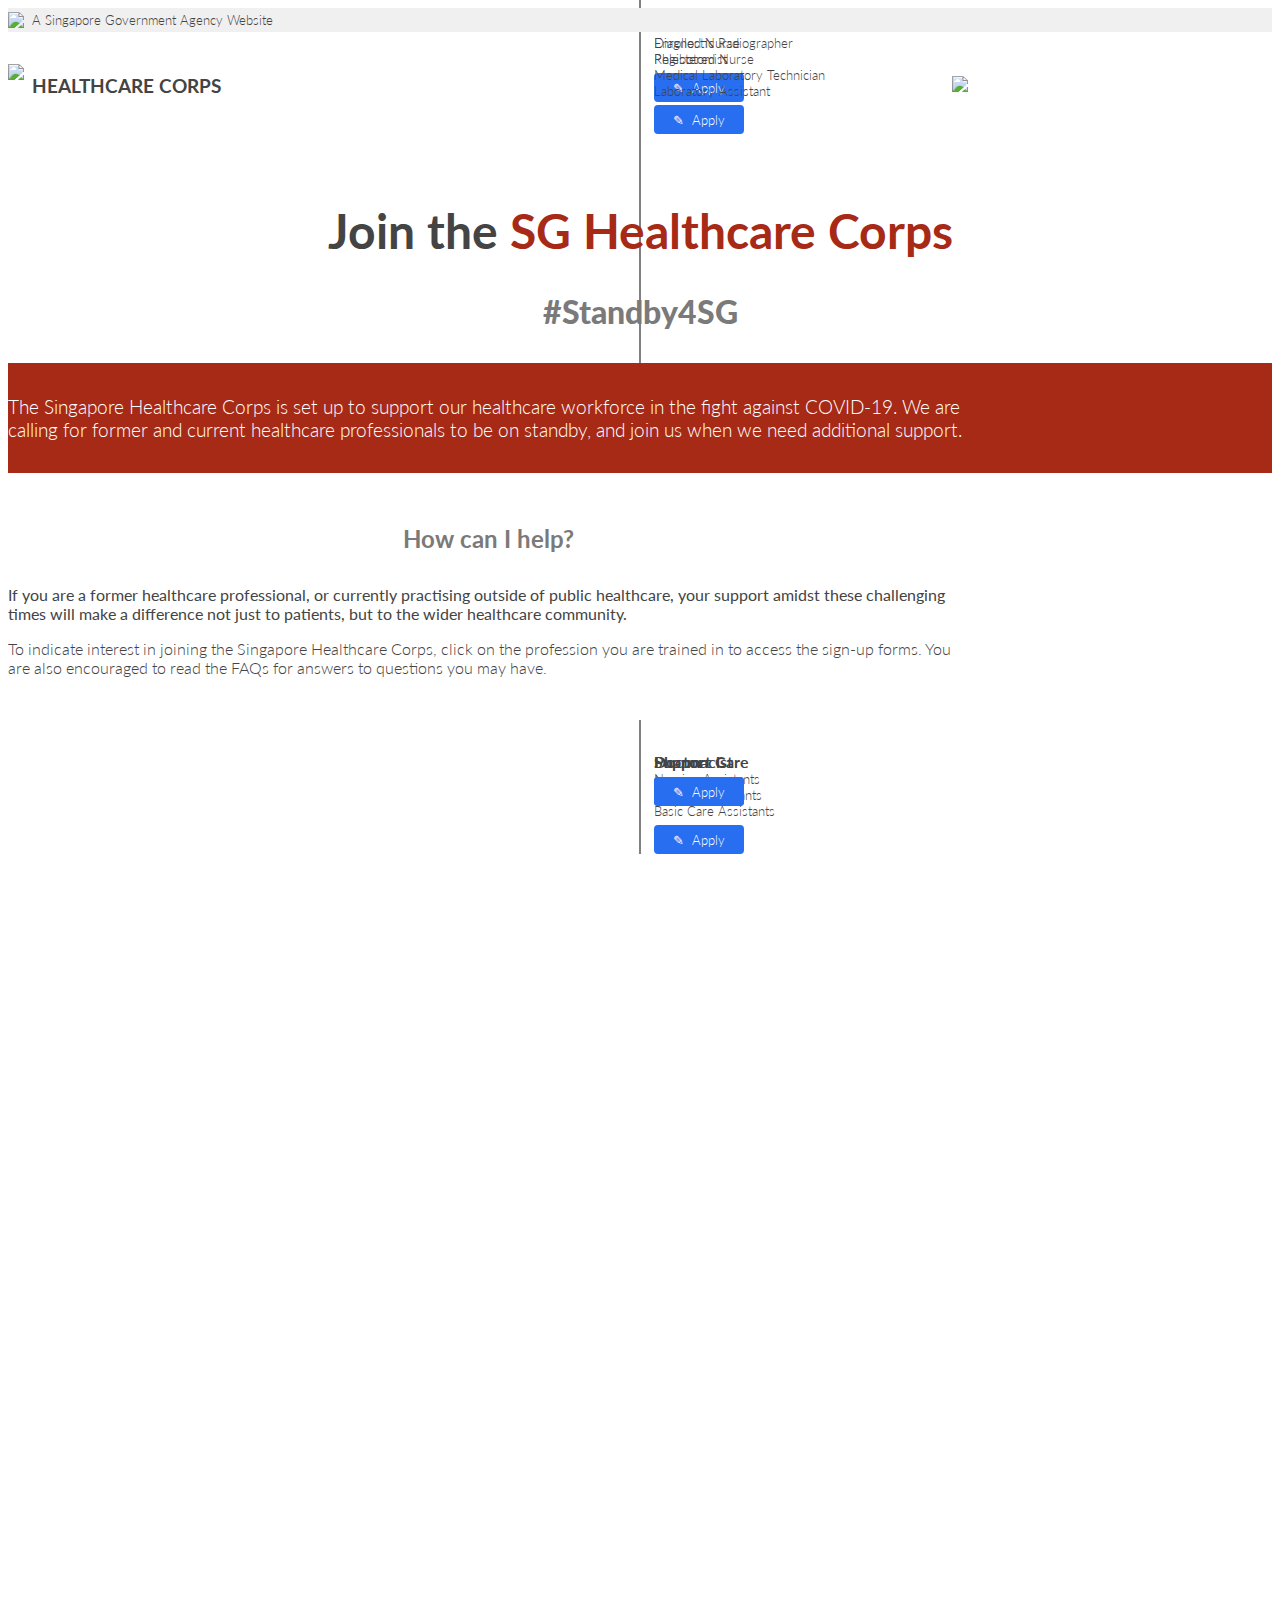
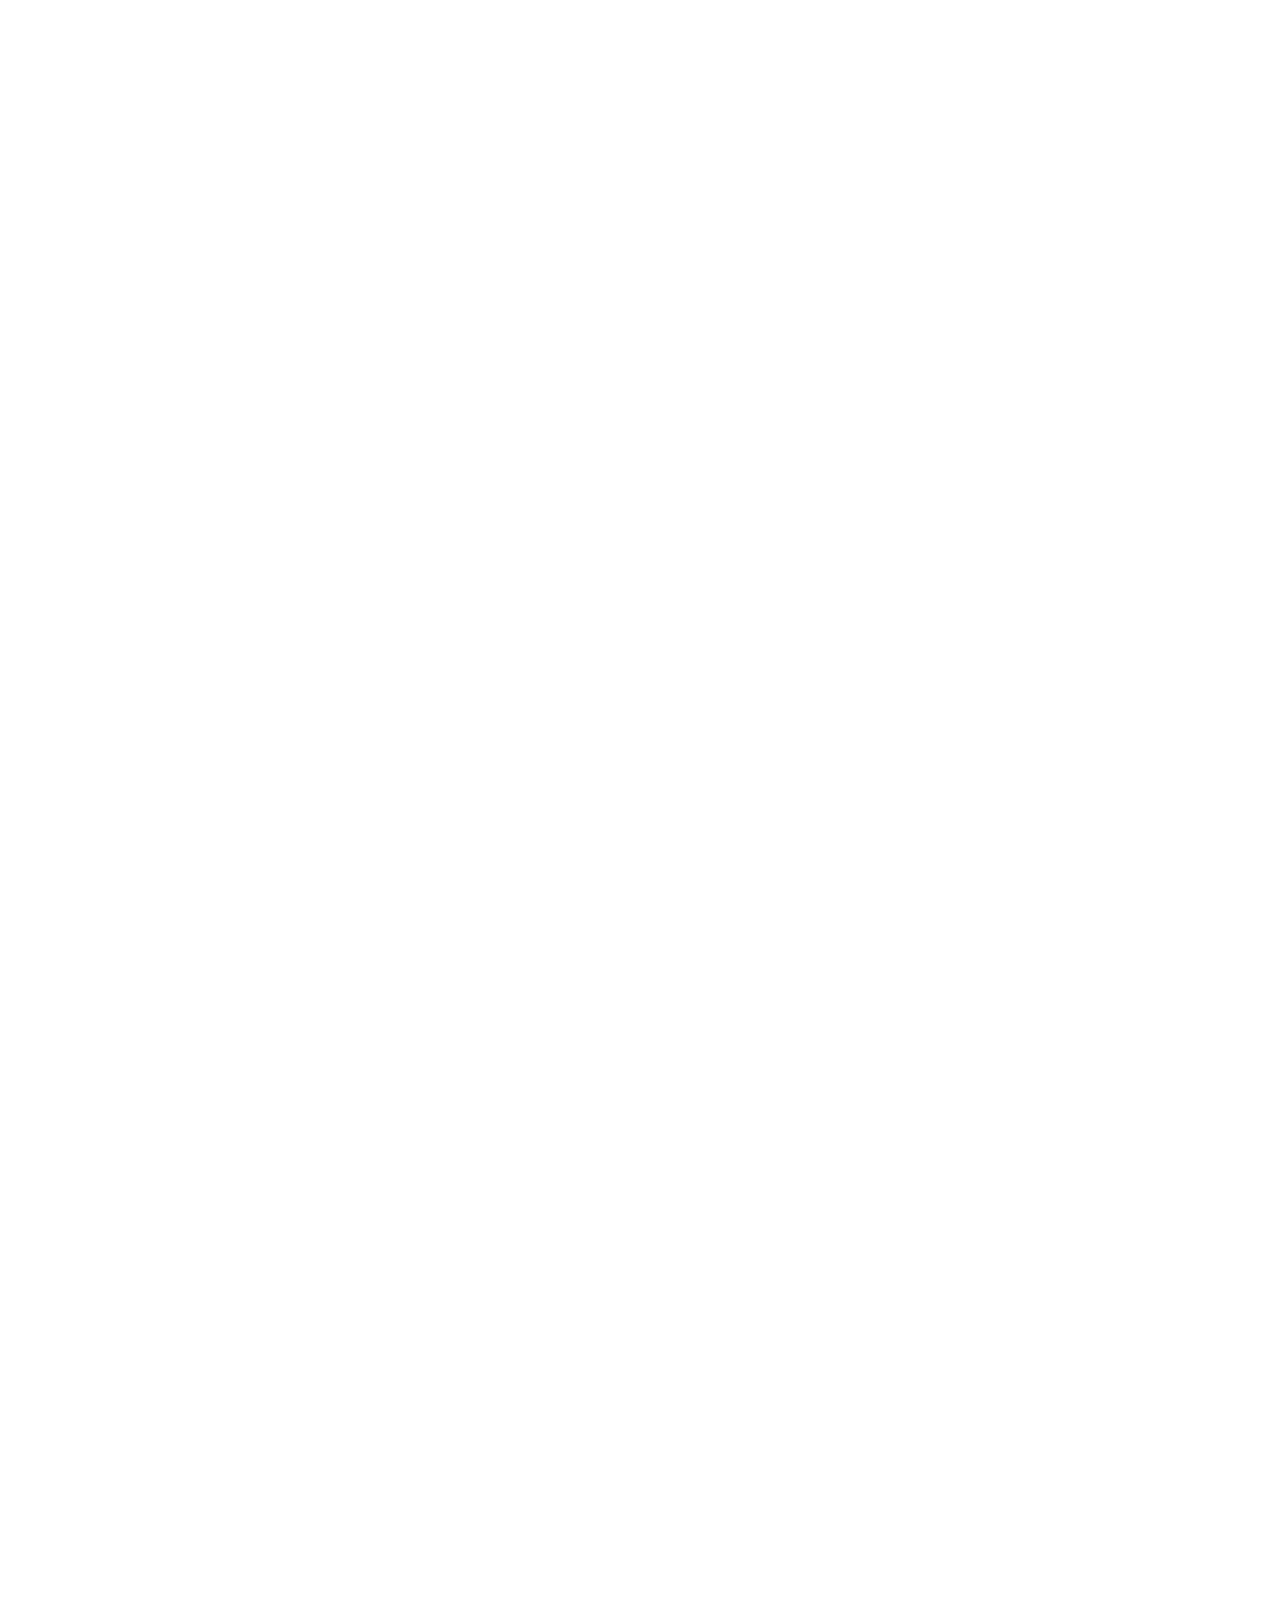
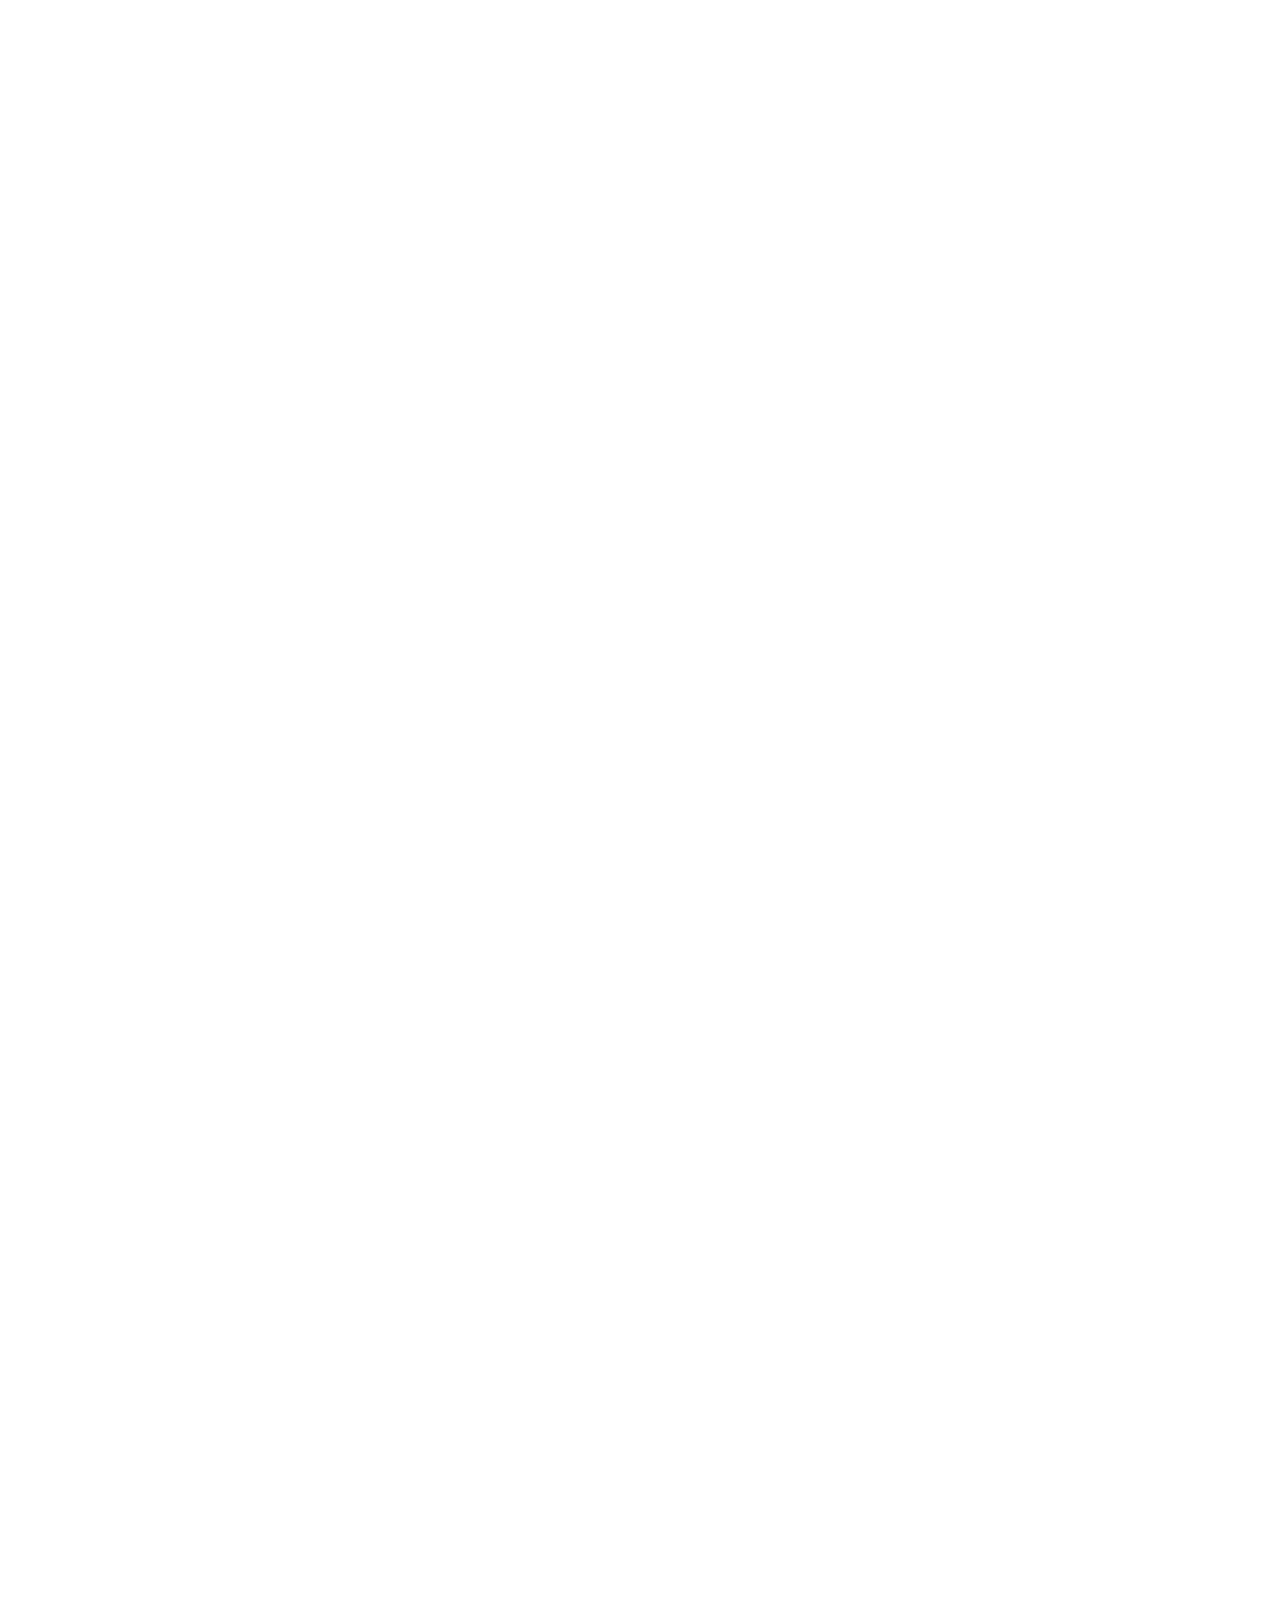
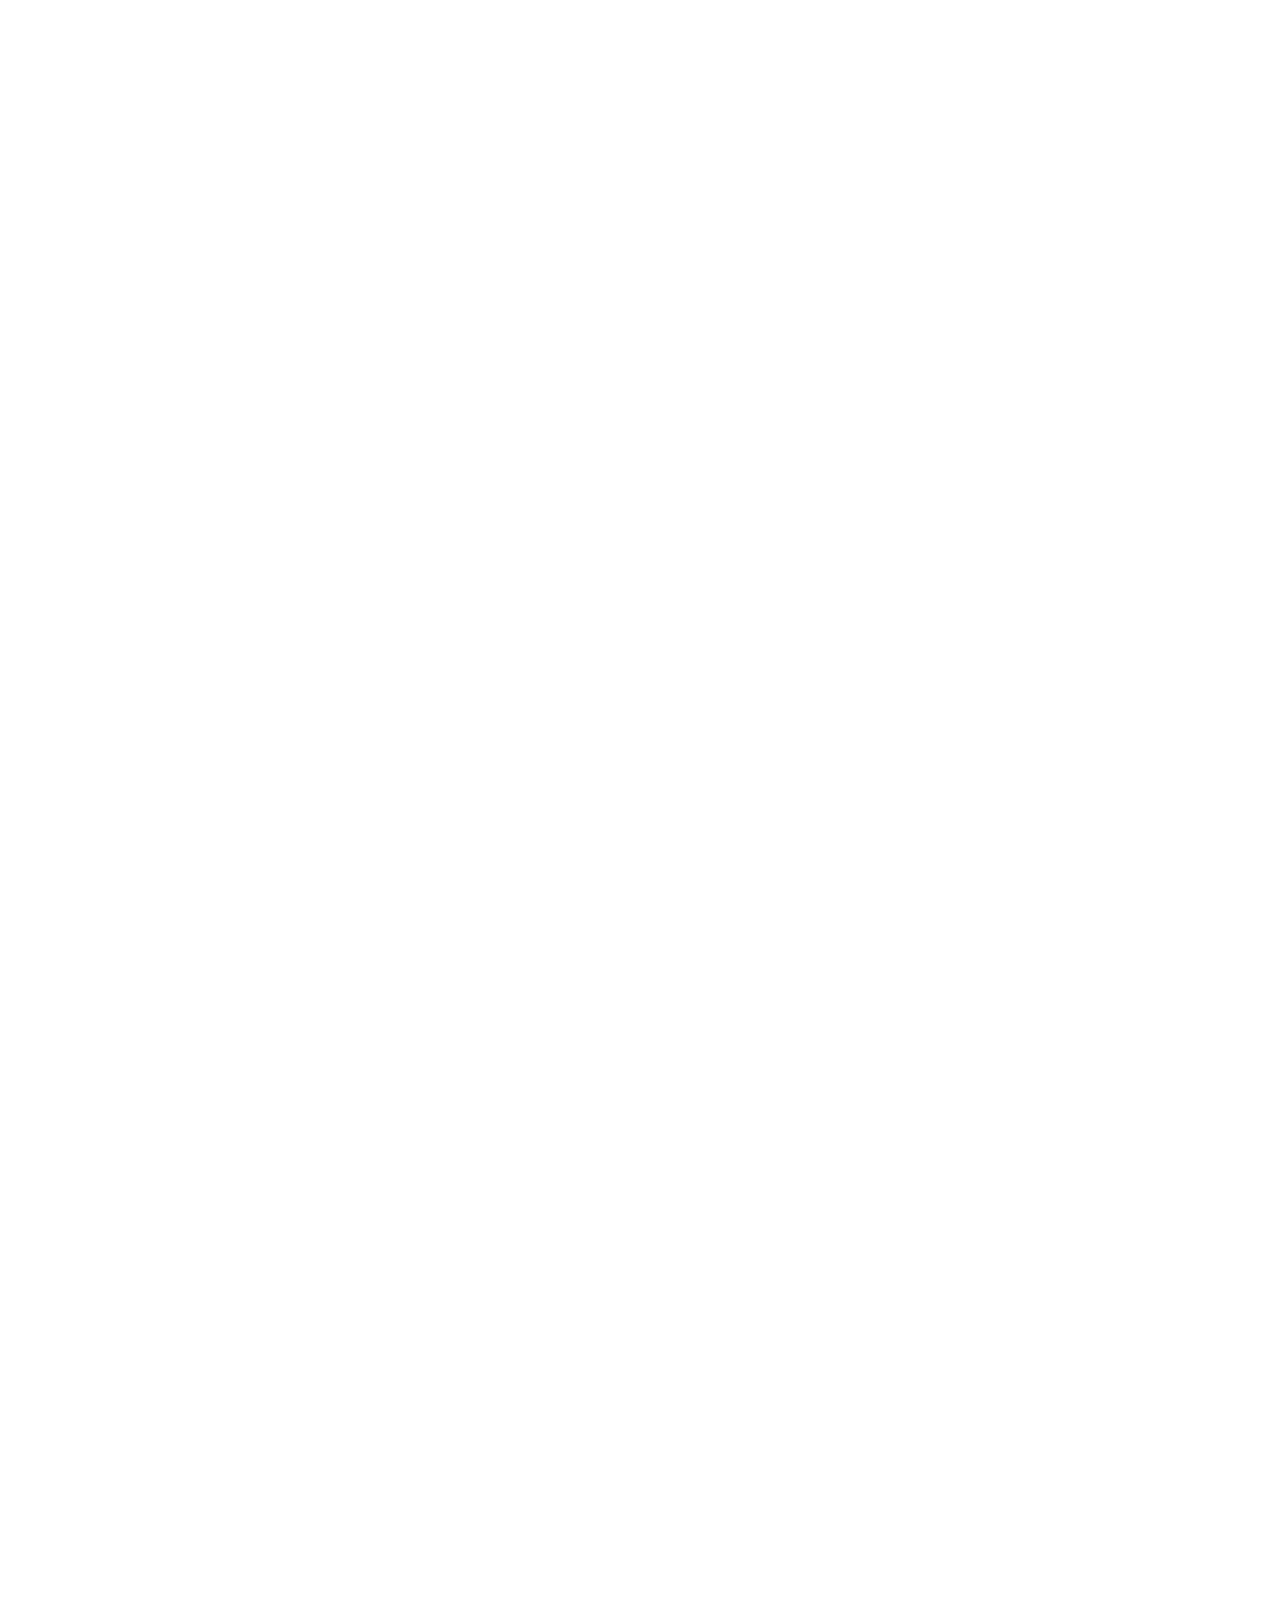
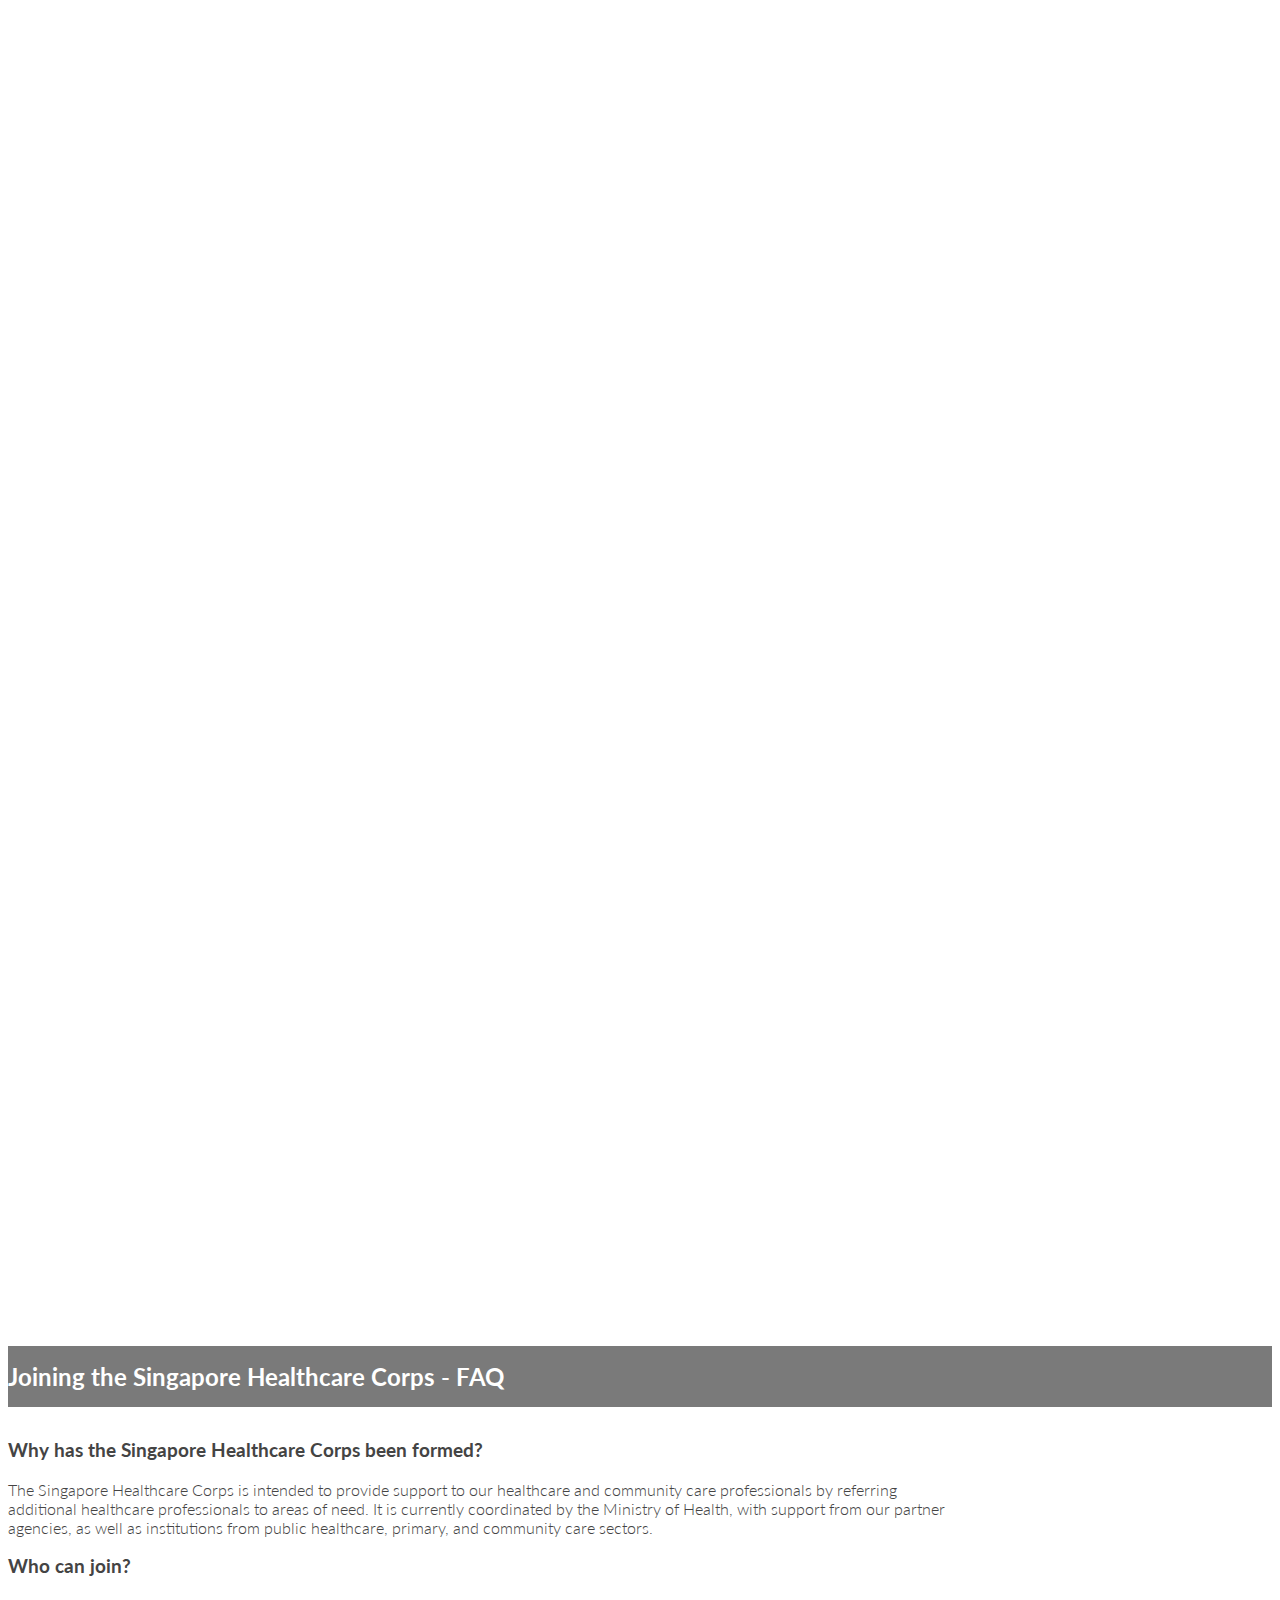
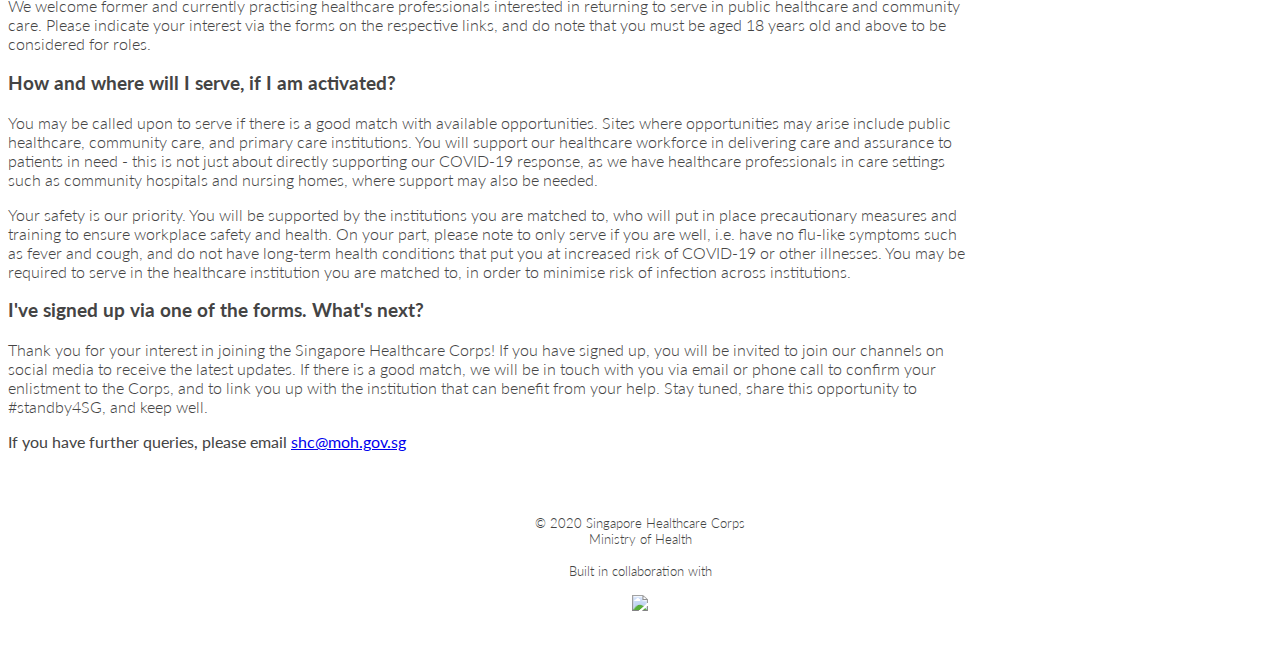
==== index.html @ 441ef212 "fixed spacing and header size" ====
<!doctype html>
<html lang="en">
  <head>
    <title>Singapore Healthcare Corps</title>
    <meta name="description" content="The Singapore Healthcare Corps is set up to support our healthcare workforce in the fight against COVID-19. We are calling for former and current healthcare professionals to be on standby, ﻿and join us when we need additional support."/>
    <!-- meta tags -->
    <meta charset="utf-8">
    <meta name="viewport" content="width=device-width, initial-scale=1, shrink-to-fit=no">
    <!-- Google -->
    <meta itemprop="name" content="Singapore Healthcare Corps"/>
    <meta itemprop="description" content="The Singapore Healthcare Corps is set up to support our healthcare workforce in the fight against COVID-19. We are calling for former and current healthcare professionals to be on standby, ﻿and join us when we need additional support."/>
    <meta itemprop="image" content="https://healthcarecorps.gov.sg/thumbnail.png"/>
    <!-- Twitter -->
    <meta name="twitter:card" content="summary"/>
    <meta name="twitter:site" content=""/>
    <meta name="twitter:title" content="Singapore Healthcare Corps"/>
    <meta name="twitter:description" content="The Singapore Healthcare Corps is set up to support our healthcare workforce in the fight against COVID-19. We are calling for former and current healthcare professionals to be on standby, ﻿and join us when we need additional support."/>
    <meta name="twitter:creator" content=""/>
    <meta name="twitter:image:src" content="https://healthcarecorps.gov.sg/thumbnail.png"/>
    <meta name="twitter:player" content=""/>
    <!-- Open Graph -->
    <meta property="og:title" content="Singapore Healthcare Corps"/>
    <meta property="og:description" content="The Singapore Healthcare Corps is set up to support our healthcare workforce in the fight against COVID-19. We are calling for former and current healthcare professionals to be on standby, ﻿and join us when we need additional support."/>
    <meta property="og:site_name" content="Singapore Healthcare Corps"/>
    <meta property="og:image" content="https://healthcarecorps.gov.sg/thumbnail.png"/>
    <meta property="fb:admins" content=""/>
    <meta property="fb:app_id" content=""/>
    <meta property="og:type" content="website"/>
    <meta property="og:locale" content=""/>
    <meta property="og:audio" content=""/>
    <meta property="og:video" content=""/>
    <!-- Icons -->
    <link rel="apple-touch-icon" sizes="57x57" href="./apple-icon-57x57.png">
    <link rel="apple-touch-icon" sizes="60x60" href="./apple-icon-60x60.png">
    <link rel="apple-touch-icon" sizes="72x72" href="./apple-icon-72x72.png">
    <link rel="apple-touch-icon" sizes="76x76" href="./apple-icon-76x76.png">
    <link rel="apple-touch-icon" sizes="114x114" href="./apple-icon-114x114.png">
    <link rel="apple-touch-icon" sizes="120x120" href="./apple-icon-120x120.png">
    <link rel="apple-touch-icon" sizes="144x144" href="./apple-icon-144x144.png">
    <link rel="apple-touch-icon" sizes="152x152" href="./apple-icon-152x152.png">
    <link rel="apple-touch-icon" sizes="180x180" href="./apple-icon-180x180.png">
    <link rel="icon" type="image/png" sizes="192x192"  href="./android-icon-192x192.png">
    <link rel="icon" type="image/png" sizes="32x32" href="./favicon-32x32.png">
    <link rel="icon" type="image/png" sizes="96x96" href="./favicon-96x96.png">
    <link rel="icon" type="image/png" sizes="16x16" href="./favicon-16x16.png">
    <link rel="manifest" href="./manifest.json">
    <meta name="msapplication-TileColor" content="#ffffff">
    <meta name="msapplication-TileImage" content="/ms-icon-144x144.png">
    <meta name="theme-color" content="#ffffff">
    <!-- CSS -->
    <link rel="stylesheet" type="text/css" href="./bootstrap-reboot.min.css">
    <link rel="stylesheet" type="text/css" href="./bootstrap-grid.min.css">
    <link rel="stylesheet" type="text/css" href="./index.css">
    <link href="https://fonts.googleapis.com/css?family=Lato:300,400,700,900&display=swap" rel="stylesheet">

  </head>
  <body>

    <header class="masthead">
      <div class="container narrow">
        <a class="gov-brand" href="https://www.gov.sg">
          <img src="./gov-logo.png">
          <small>A Singapore Government Agency Website</small>
        </a>
      </div>
    </header>

    <header class="site-header">
      <div class="container narrow">
        <a class="site-brand" href="./">
          <img src="./site-logo.png">
          Healthcare Corps
        </a>
        <a class="agency-brand" href="https://www.moh.gov.sg/">
          <img src="./moh-logo.png">        
        </a>
      </div>
    </header>

    <section class="hero">
      <div class="container">
        <h1 class="headline">Join the <span class="headline-highlight">SG Healthcare Corps</span></h1>
        <div class="tagline">#Standby4SG</div>
      </div>
    </section>

    <section class="what-is-this">
      <div class="container narrow">
        The Singapore Healthcare Corps is set up to support our healthcare workforce in the fight against COVID-19. We are calling for former and current healthcare professionals to be on standby, ﻿and join us when we need additional support.
      </div>
    </section>

    <section class="how-can-i-help">
      <div class="container narrow">
        <h2 class="section-title">How can I help?</h2>
        <p><strong>If you are a former healthcare professional, or currently practising outside of public healthcare, your support amidst these challenging times will make a difference not just to patients, but to the wider healthcare community. </strong></p>
        <p>To indicate interest in joining the Singapore Healthcare Corps, click on the profession you are trained in to access the sign-up forms. You are also encouraged to read the FAQs for answers to questions you may have.</p>
      </div>
      <div class="container">
        <div class="jobs-list row">
          <div class="job down col-sm">
            <img class="job-graphic" src="./doctor.png">
            <div class="job-description">
              <h3 class="job-title">Doctor</h3>
              <a class="button" href="https://form.gov.sg/#!/5e7c279b2afd810011df518b">
                &#9998;&nbsp;&nbsp;Apply
              </a>
            </div>
          </div>
          <div class="job col-sm">
            <img class="job-graphic" src="./nurse.png">
            <div class="job-description">
              <h3 class="job-title">Nurse</h3>
              Enrolled Nurse<br/>
              Registered Nurse<br/>
              <a class="button" href="https://form.gov.sg/#!/5e7c501c44018700118de369">
                &#9998;&nbsp;&nbsp;Apply
              </a>
            </div>
          </div>
          <div class="job down col-sm">
            <img class="job-graphic" src="./support-care.png">
            <div class="job-description">
              <h3 class="job-title">Support Care</h3>
              Nursing Assistants<br/>
              Therapy Assistants<br/>
              Basic Care Assistants<br/>
              <a class="button" href="https://form.gov.sg/#!/5e76e4148384b80011664d07">
                &#9998;&nbsp;&nbsp;Apply
              </a>
            </div>
          </div>
          <div class="job col-sm">
            <img class="job-graphic" src="./allied-health.png">
            <div class="job-description">
              <h3 class="job-title">Allied Health</h3>
              Diagnostic Radiographer<br/>
              Phlebotomist<br/>
              Medical Laboratory Technician<br/>
              Laboratory Assistant<br/>
              <a class="button" href="https://form.gov.sg/#!/5e8814e9ecef6900111a8445">
                &#9998;&nbsp;&nbsp;Apply
              </a>
            </div>
          </div>
          <div class="job down col-sm">
            <img class="job-graphic" src="./pharmacist.png">
            <div class="job-description">
              <h3 class="job-title">Pharmacist</h3>
              <a class="button" href="https://form.gov.sg/#!/5e83492b0332a40011c710a1">
                &#9998;&nbsp;&nbsp;Apply
              </a>
            </div>
          </div>
        </div>
        <div class="row">
        </div>
      </div>
    </section>

    <section class="faq">
      <h2 class="section-title">
        <div class="container narrow">
          Joining the Singapore Healthcare Corps - FAQ
        </div>
      </h2>
      <div class="container narrow">
        <h3 class="question">Why has the Singapore Healthcare Corps been formed?</h3>
        <p>The Singapore Healthcare Corps is intended to provide support to our healthcare and community care professionals by referring additional healthcare professionals to areas of need. It is currently coordinated by the Ministry of Health, with support from our partner agencies, as well as institutions from public healthcare, primary, and community care sectors.</p>
        <h3 class="question">Who can join?</h3>
        <p>We welcome former and currently practising healthcare professionals interested in returning to serve in public healthcare and community care. Please indicate your interest via the forms on the respective links, and do note that you must be aged 18 years old and above to be considered for roles.</p>
        <h3 class="question">How and where will I serve, if I am activated?</h3>
        <p>You may be called upon to serve if there is a good match with available opportunities. Sites where opportunities may arise include public healthcare, community care, and primary care institutions. You will support our healthcare workforce in delivering care and assurance to patients in need - this is not just about directly supporting our COVID-19 response, as we have healthcare professionals in care settings such as community hospitals and nursing homes, where support may also be needed.</p>
        <p>Your safety is our priority. You will be supported by the institutions you are matched to, who will put in place precautionary measures and training to ensure workplace safety and health. On your part, please note to only serve if you are well, i.e. have no flu-like symptoms such as fever and cough, and do not have long-term health conditions that put you at increased risk of COVID-19 or other illnesses. You may be required to serve in the healthcare institution you are matched to, in order to minimise risk of infection across institutions.</p>
        <h3 class="question">I've signed up via one of the forms. What's next?</h3>
        <p>Thank you for your interest in joining the Singapore Healthcare Corps! If you have signed up, you will be invited to join our channels on social media to receive the latest updates. If there is a good match, we will be in touch with you via email or phone call to confirm your enlistment to the Corps, and to link you up with the institution that can benefit from your help. Stay tuned, share this opportunity to #standby4SG, and keep well.</p>
        <strong>If you have further queries, please email <a href="mailto:shc@moh.gov.sg">shc@moh.gov.sg</a></strong>
      </div>
    </section>

    <footer class="site-footer">
      <div class="container">
        <div class="acknowledgements">
          &copy; 2020 Singapore Healthcare Corps<br/>
          ﻿Ministry of Health<br/>
          <br/>
          Built in collaboration with
          <a href="https://open.gov.sg">
            <img class="ogp-logo" src="./ogp-logo.svg">
          </a>
        </div>
      </div>
    </footer>

  </body>
</html>
---- index.css ----
/*----------------------------------------------------------------------------*/
/* Global Styles */
/*----------------------------------------------------------------------------*/

body {
  color: #444;
  font-size: medium;
  font-family: Lato, sans-serif;
  font-weight: 300;
}

section {
  padding-top: 2rem;
  padding-bottom: 2rem;
}

.section-title {
  margin-bottom: 2rem;
  /* Display */
  text-align: center;
  /* Appearance */
  color: #7a7a7a;
  font-size: 1.5rem;
}

.button {
  /* Size */
  padding: 0.5em 1.5em;
  border: none;
  margin-top: 0.5em;
  /* Display */
  display: inline-block;
  cursor: pointer;
  /* Appearance */
  color: white;
  background-color: #276ef1;
  border-radius: 4px;
  text-decoration: none;
}

.button:hover {
 color: white;
 text-decoration: none;
}

@media (min-width: 1200px) {
  .container.narrow {
      max-width: 960px;
  }  
}

/*----------------------------------------------------------------------------*/
/* Specific Styles */
/*----------------------------------------------------------------------------*/
.masthead {
  /* Size */
  padding-top: 0.25rem;
  padding-bottom: 0.25rem;
  /* Appearance */
  background-color: #f0f0f0;
}

.masthead .gov-brand {
  /* Display */
  display: flex;
  align-items: center;
  justify-content: start;
  /* Appearance */
  color: #444;
  text-decoration: none;
}

.masthead .gov-brand img {
  /* Size */
  height: 1rem;
  margin-right: 0.5rem;
}

.site-header {
  padding-top: 2rem;
  padding-bottom: 2rem;
}

.site-header .container {
  display: flex;
  align-items: center;
  justify-content: space-between;  
}

.site-header .site-brand {
  /* Display */
  display: flex;
  align-items: center;
  justify-content: start;
  /* Appearance */
  color: #444;
  font-size: 1.2rem;
  font-weight: 700;
  text-decoration: none;
  text-transform: uppercase;
}

.site-header .site-brand img {
  /* Size */
  height: 2.2em;
  margin-right: 0.4em;
}

.site-header .agency-brand {
}

.site-header .agency-brand img {
  /* Size */
  height: 5rem;
}

.hero {
}

.hero .container {
  /* Display */
  display: flex;
  flex-direction: column;
  align-items: center;
  justify-content: center;
}

.hero .headline {
  /* Display */
  text-align: center;
  /* Appearance */
  font-size: 3rem;
}

.hero .headline .headline-highlight {
  /* Appearance */
  color: #a72a17;
}

.hero .tagline {
  /* Appearance */
  color: #7a7a7a;
  font-size: 2rem;
  font-weight: 900;
}

.what-is-this {
  /* Appearance */
  background-color: #a72a17;
  color: #FFF;
  font-size: 1.2rem;
}

.how-can-i-help .jobs-list {
  margin-top: 4rem;
}

.how-can-i-help .job .job-graphic {
  /* Position */
  position: relative;
  /* Size */
  width: 45%;
  /* Display */
  pointer-events: none;
}

.how-can-i-help .job .job-description {
  /* Position */
  position: absolute;
  top: 0;
  left: 45%;
  /* Size */
  height: 100%;
  padding-left: 2rem;
  /* Display */
  display: flex;
  flex-direction: column;
  align-items: flex-start;
  justify-content: center;
}

@media (min-width: 576px) { 
  .how-can-i-help .job .job-graphic {
    width: 180%;
    margin-left: -40%;
  }
  .how-can-i-help .job.down .job-graphic {
    z-index: 1;
    margin-top: 180%;
  }
  .how-can-i-help .job .job-description {
    /* Position */
    z-index: -1;
    left: 50%;
    /* Size */
    height: 50%;
    padding-left: 1em;
    border-left-width: 2px;
    border-left-style: solid;
    border-left-color: grey;
    margin-left: -1px;
    /* Display */
    justify-content: flex-start;
    /* Appearance */
    font-size: 0.8rem;
    white-space: nowrap;
  }
  .how-can-i-help .job.down .job-description {
    top: 80%;
    height: auto;
    padding-top: 1rem;
  }
}

.how-can-i-help .job .job-description .job-title {
  /* Size */
  margin-bottom: 0;
  /* Appearance */
  font-size: 1rem;
}


.faq .section-title {
  /* Size */
  padding-top: 1rem;
  padding-bottom: 1rem;
  /* Appearance */
  background-color: #7a7a7a;
  color: #FFF;
  text-align: start;
}

.site-footer {
  /* Size */
  padding-top: 2rem;
  padding-bottom: 2rem;
}

.site-footer .contact-info {
  display: flex;
  flex-direction: column;
  align-items: center;
  justify-content: center;
  text-align: center;
}

.site-footer .acknowledgements {
  /* Display */
  display: flex;
  flex-direction: column;
  align-items: center;
  justify-content: center;
  text-align: center;
  /* Appearance */
  font-size: 0.8rem;
}

.site-footer .ogp-logo {
  max-height: 3rem;
  max-width: 15rem;
  margin-top: 1rem;
  margin-bottom: 1rem;
}
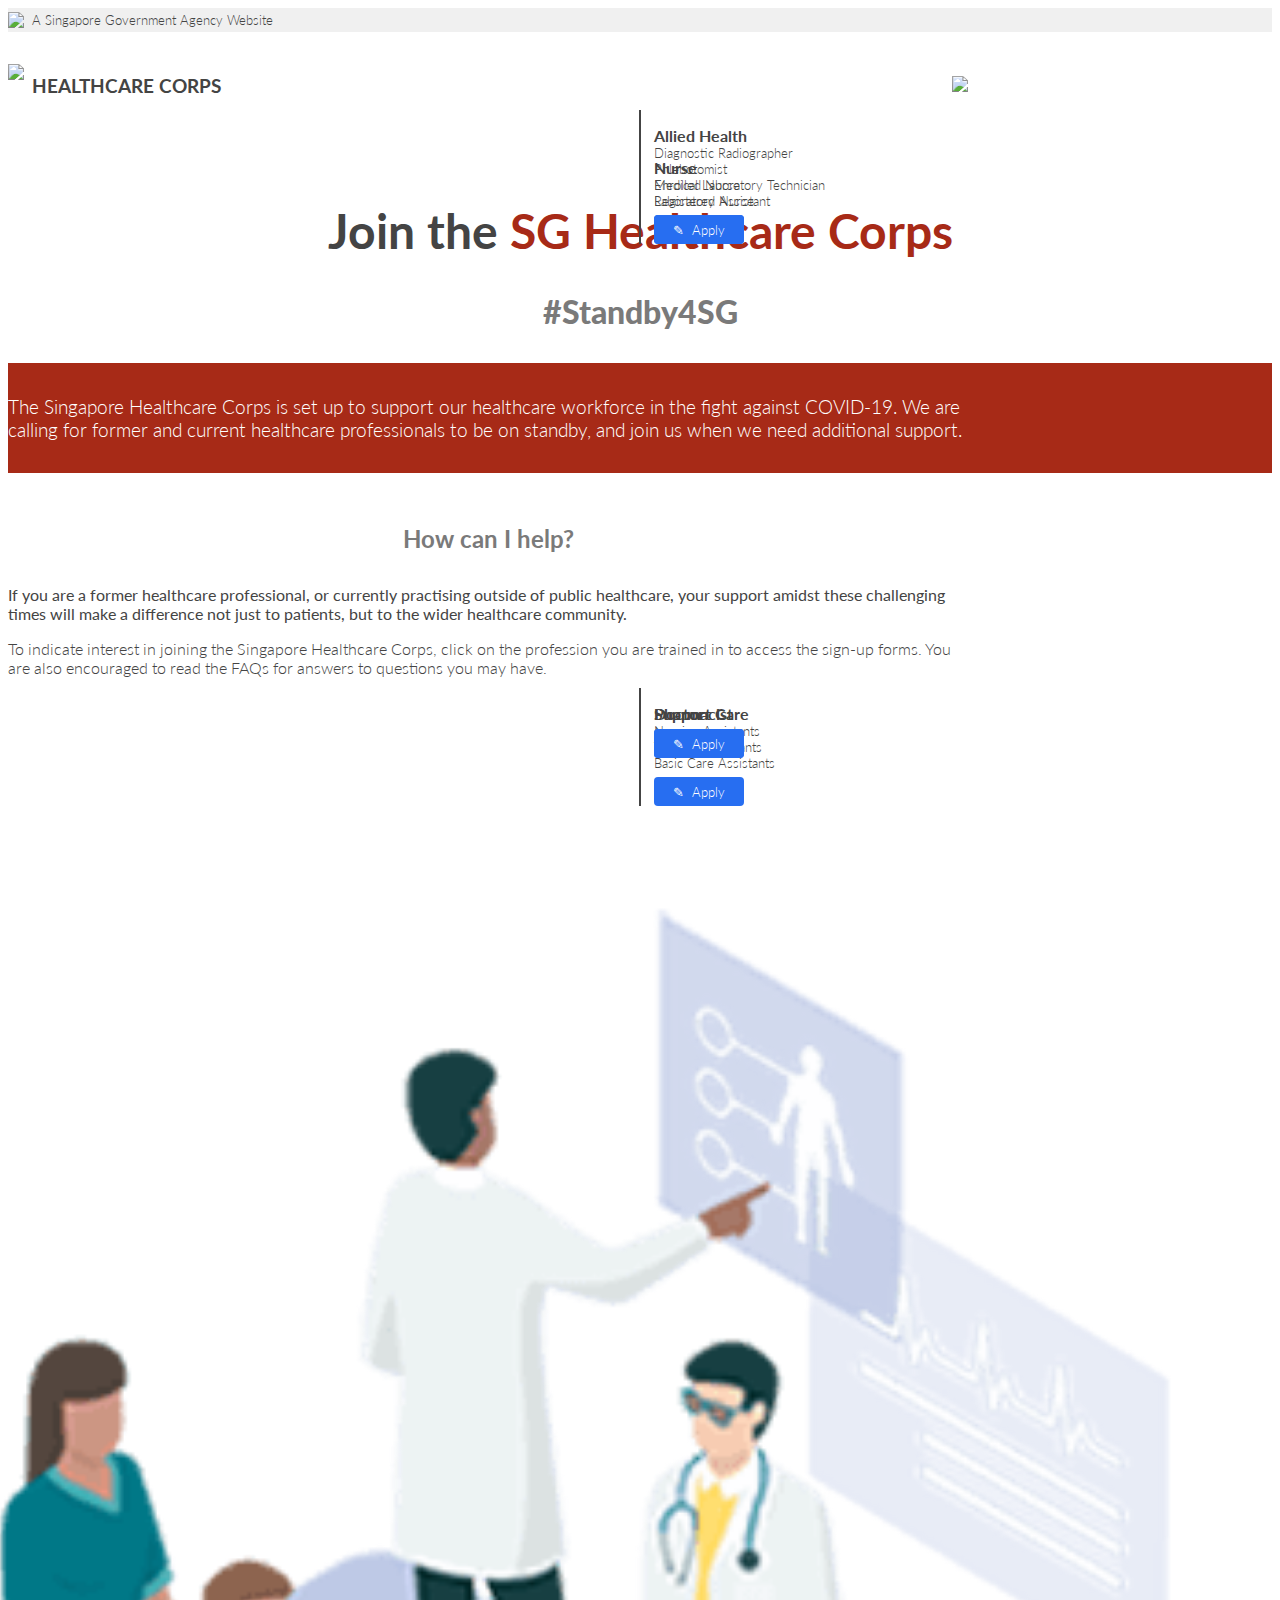
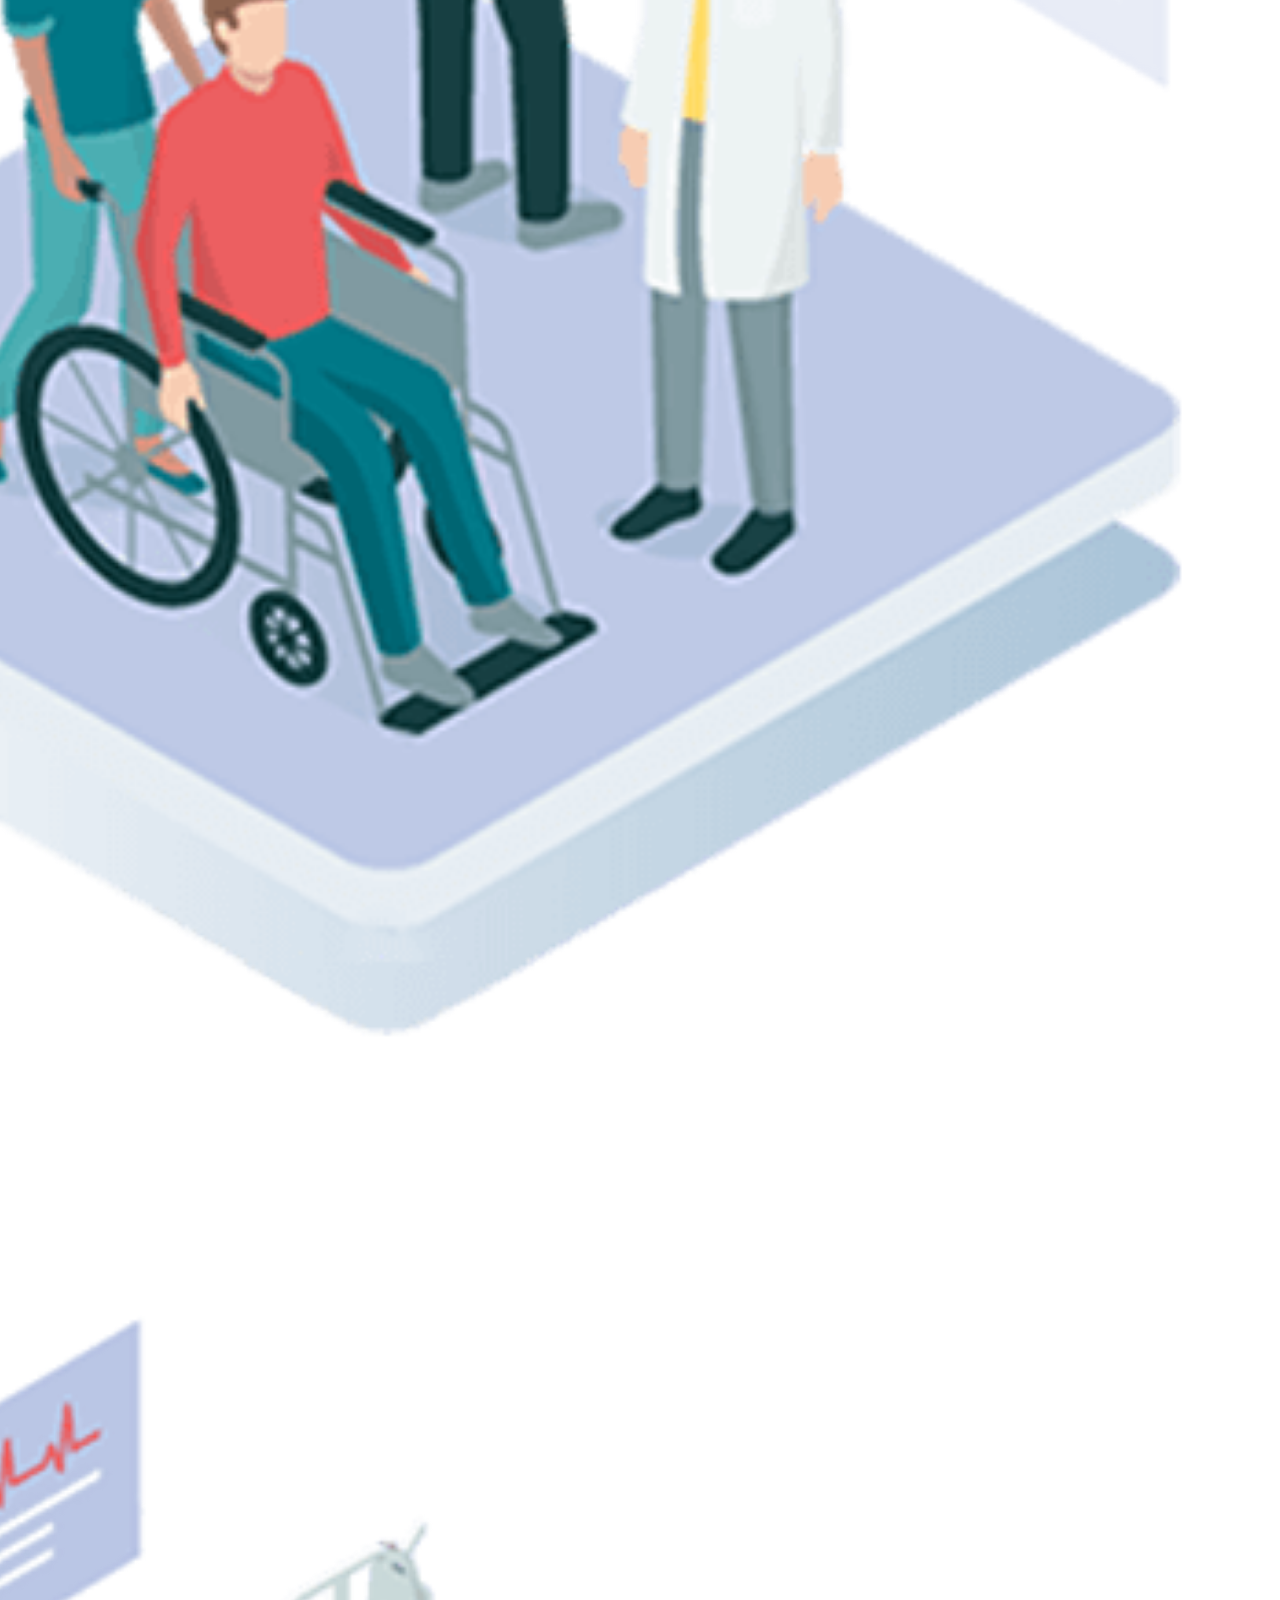
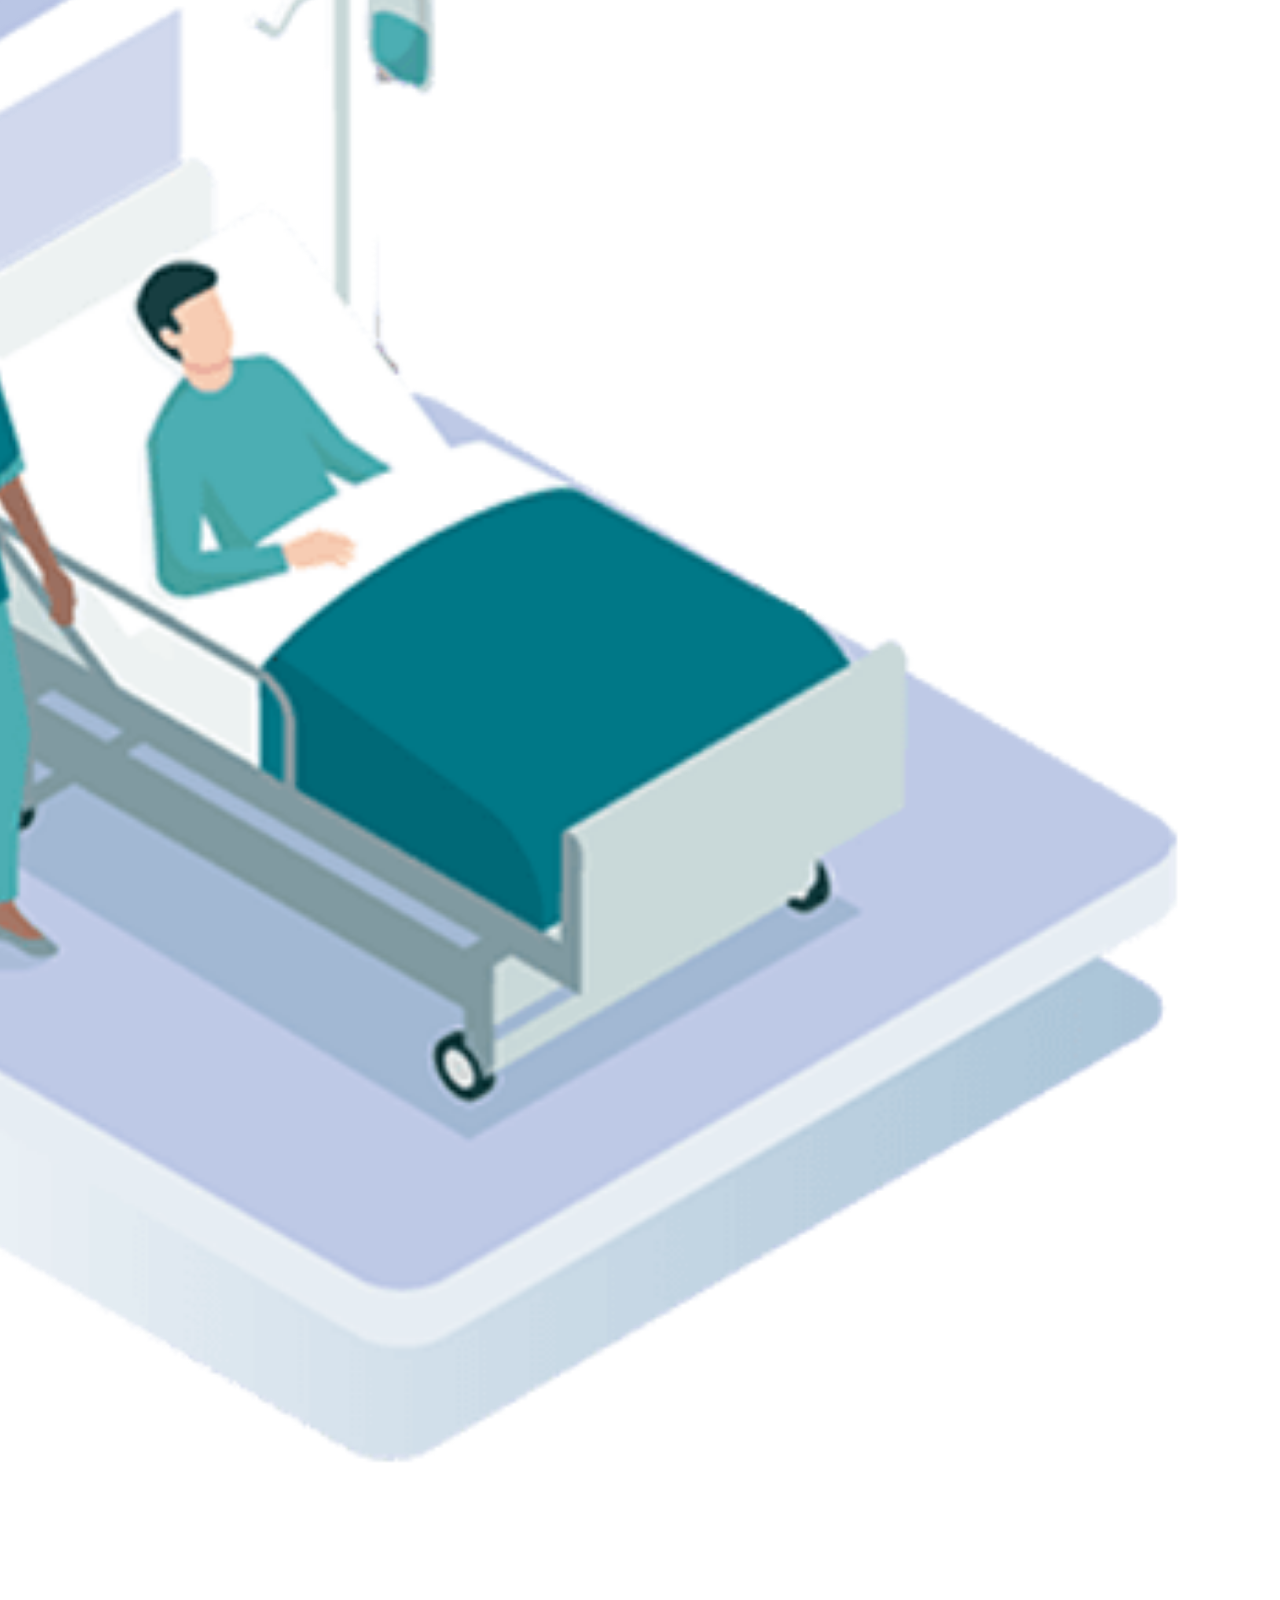
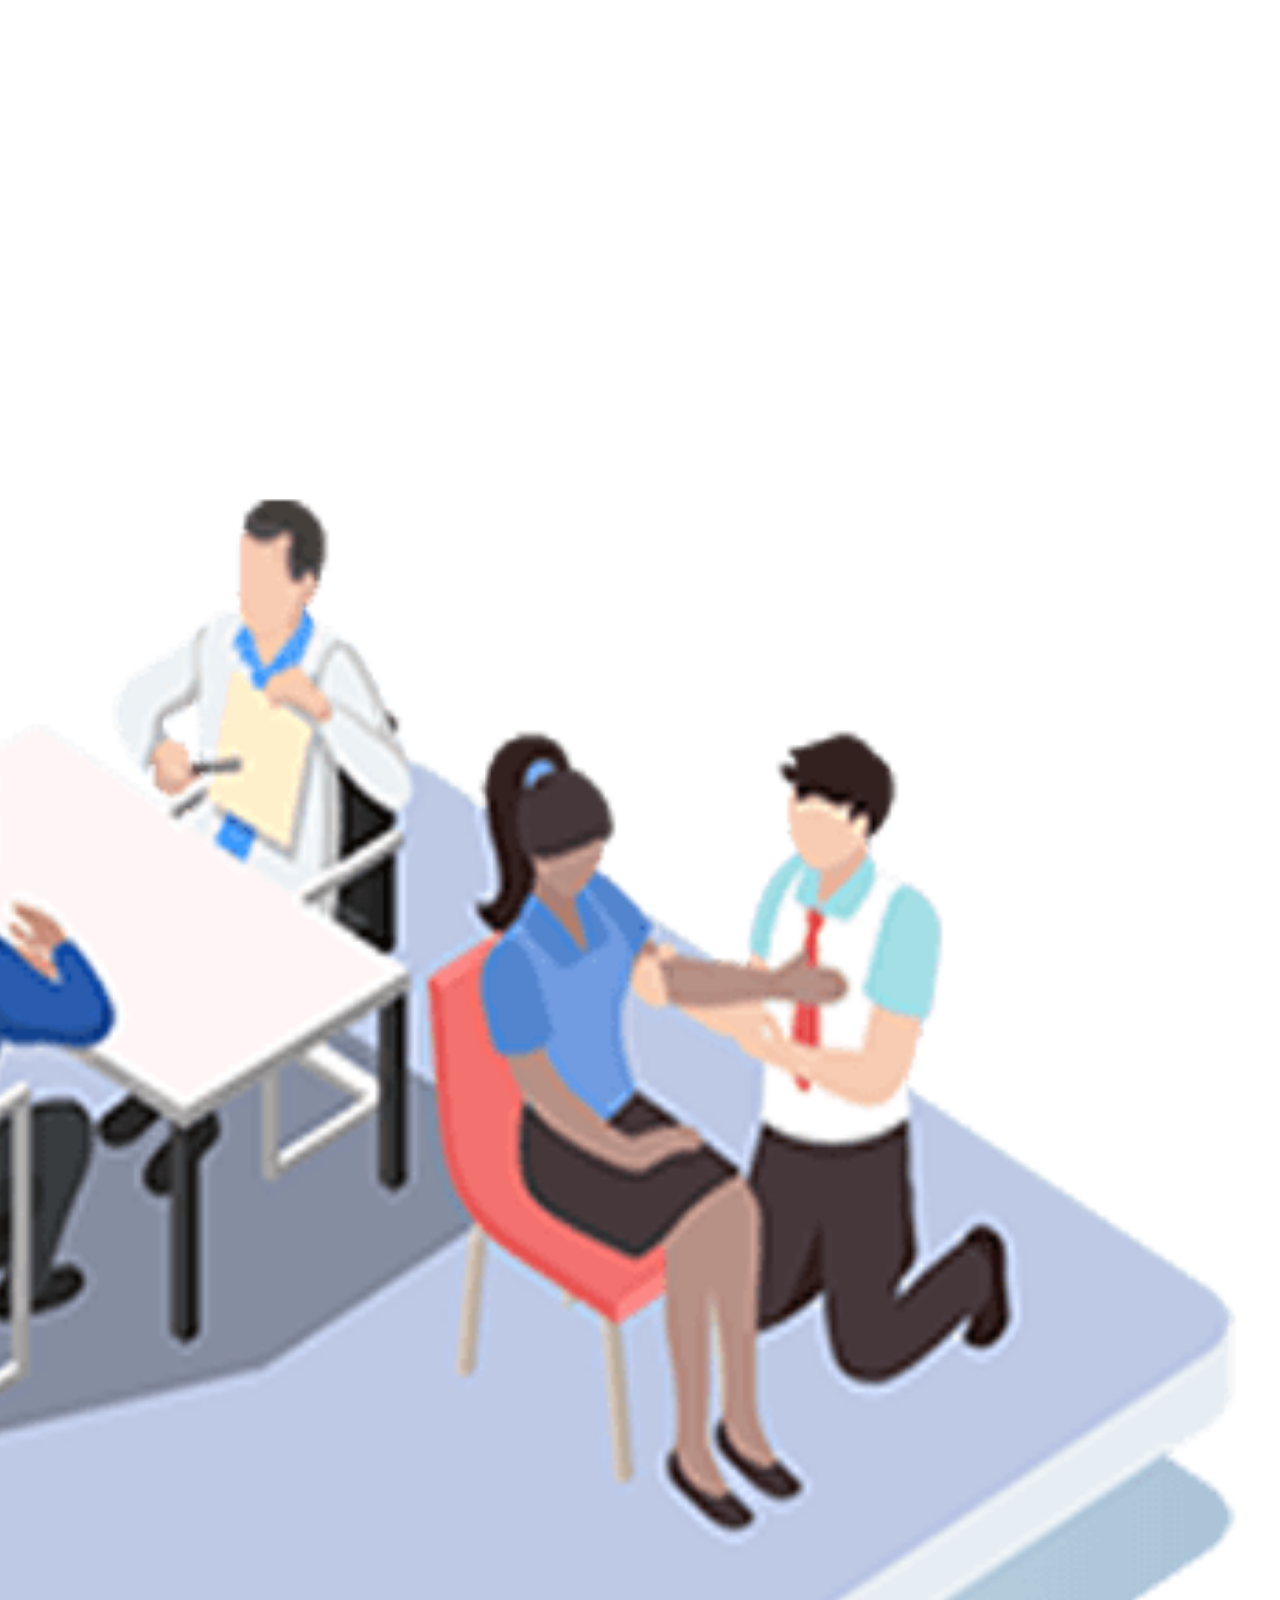
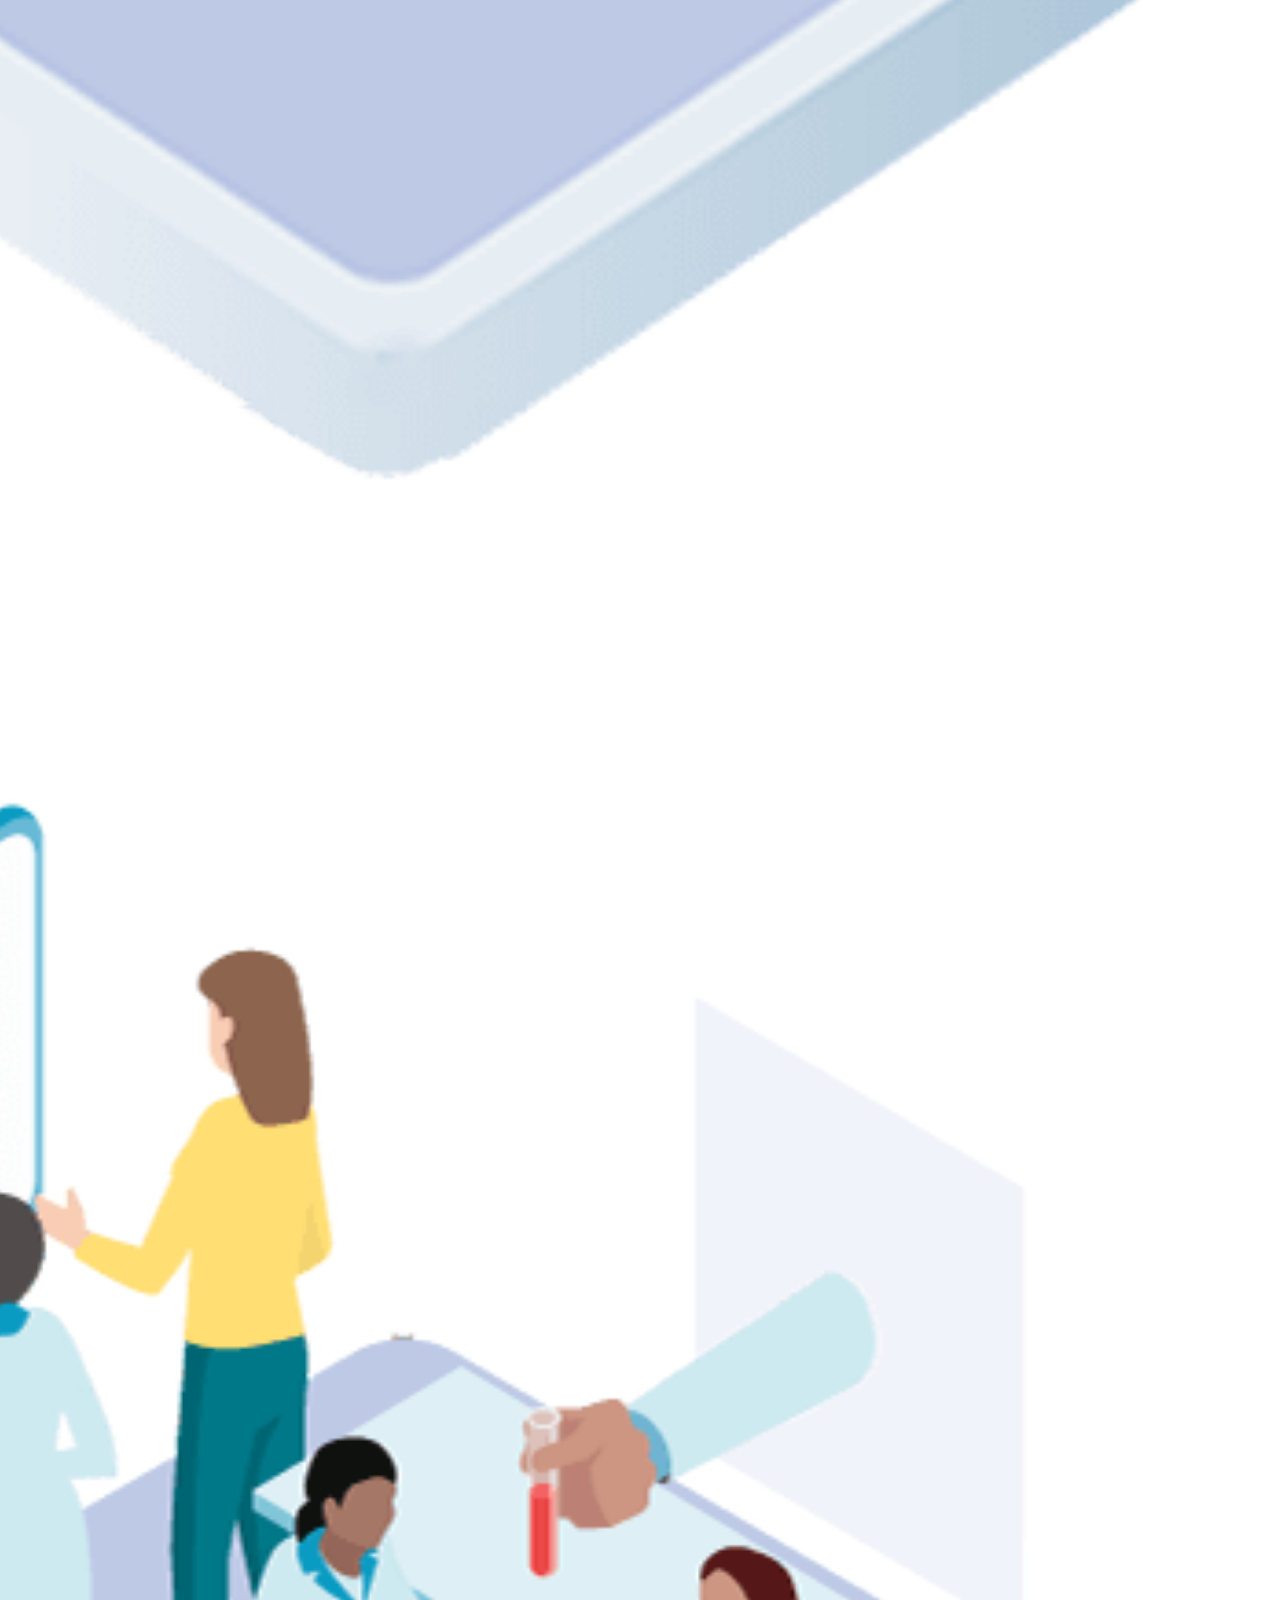
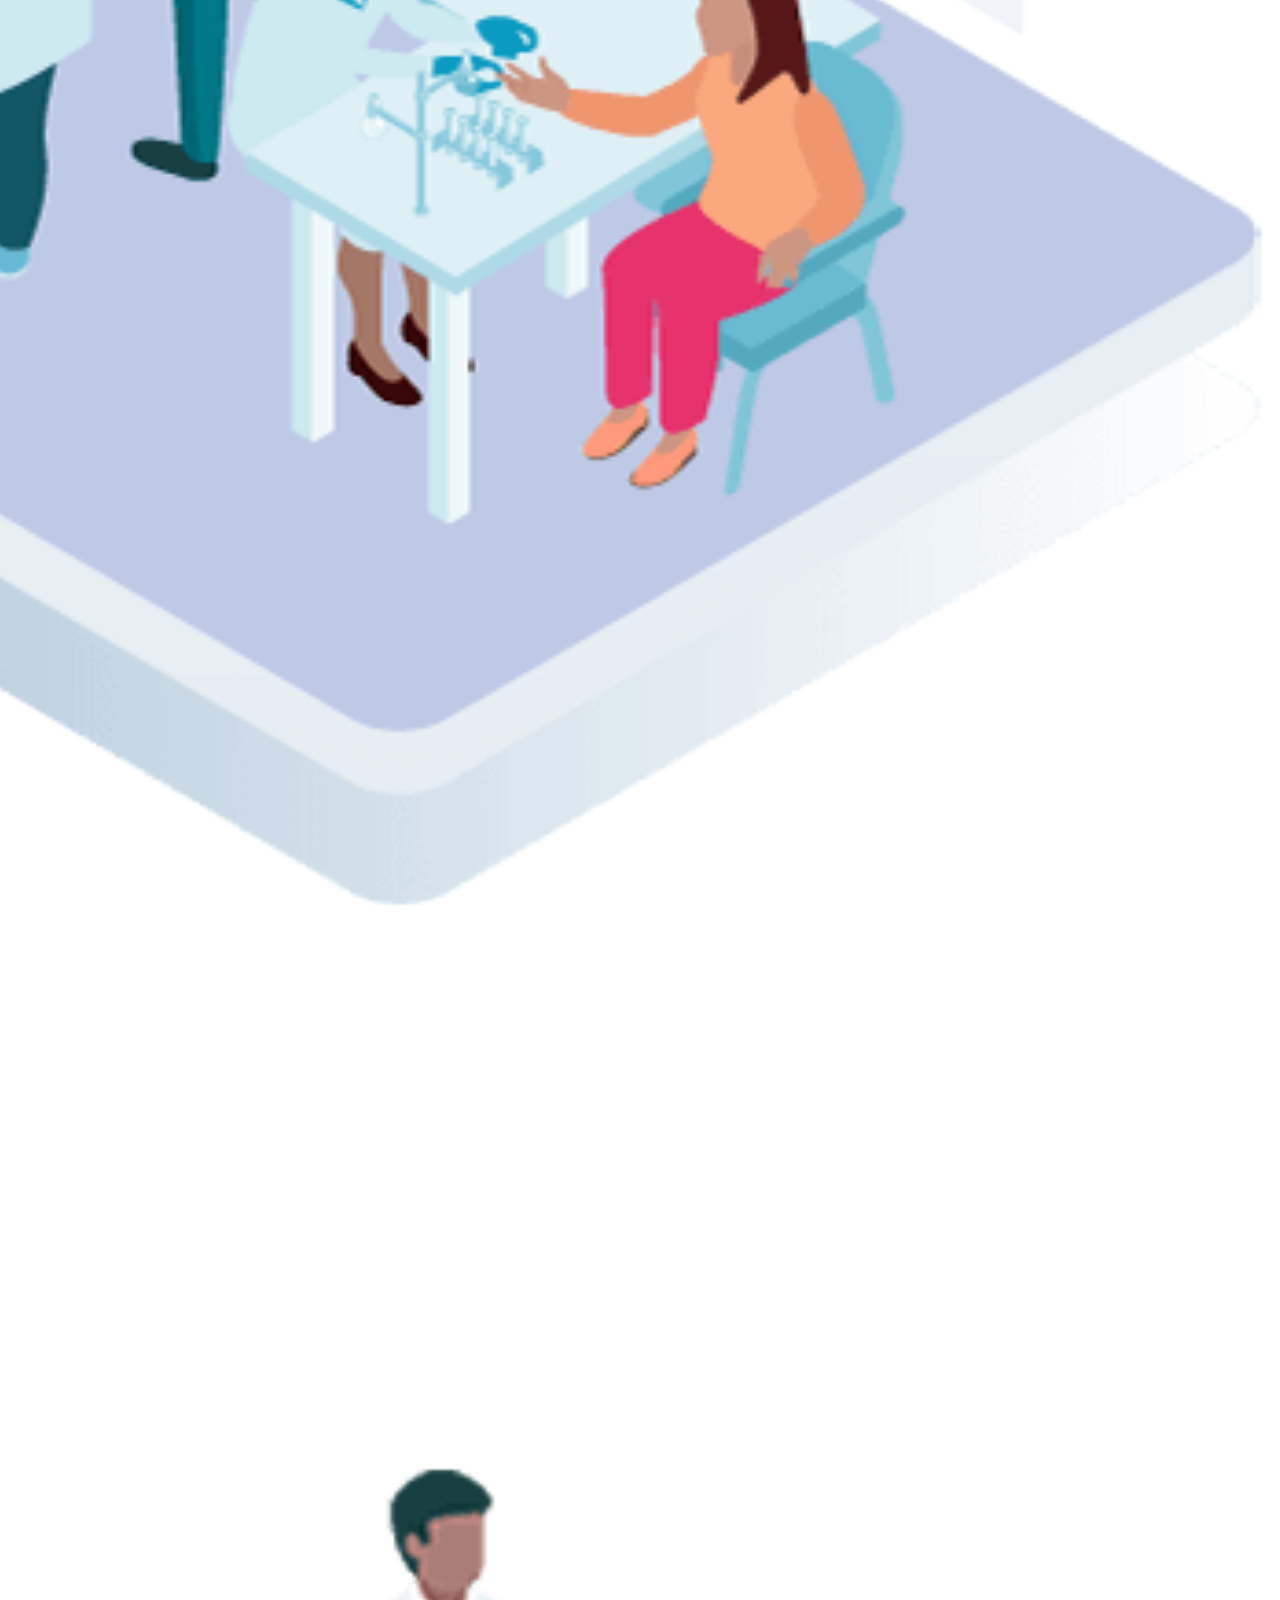
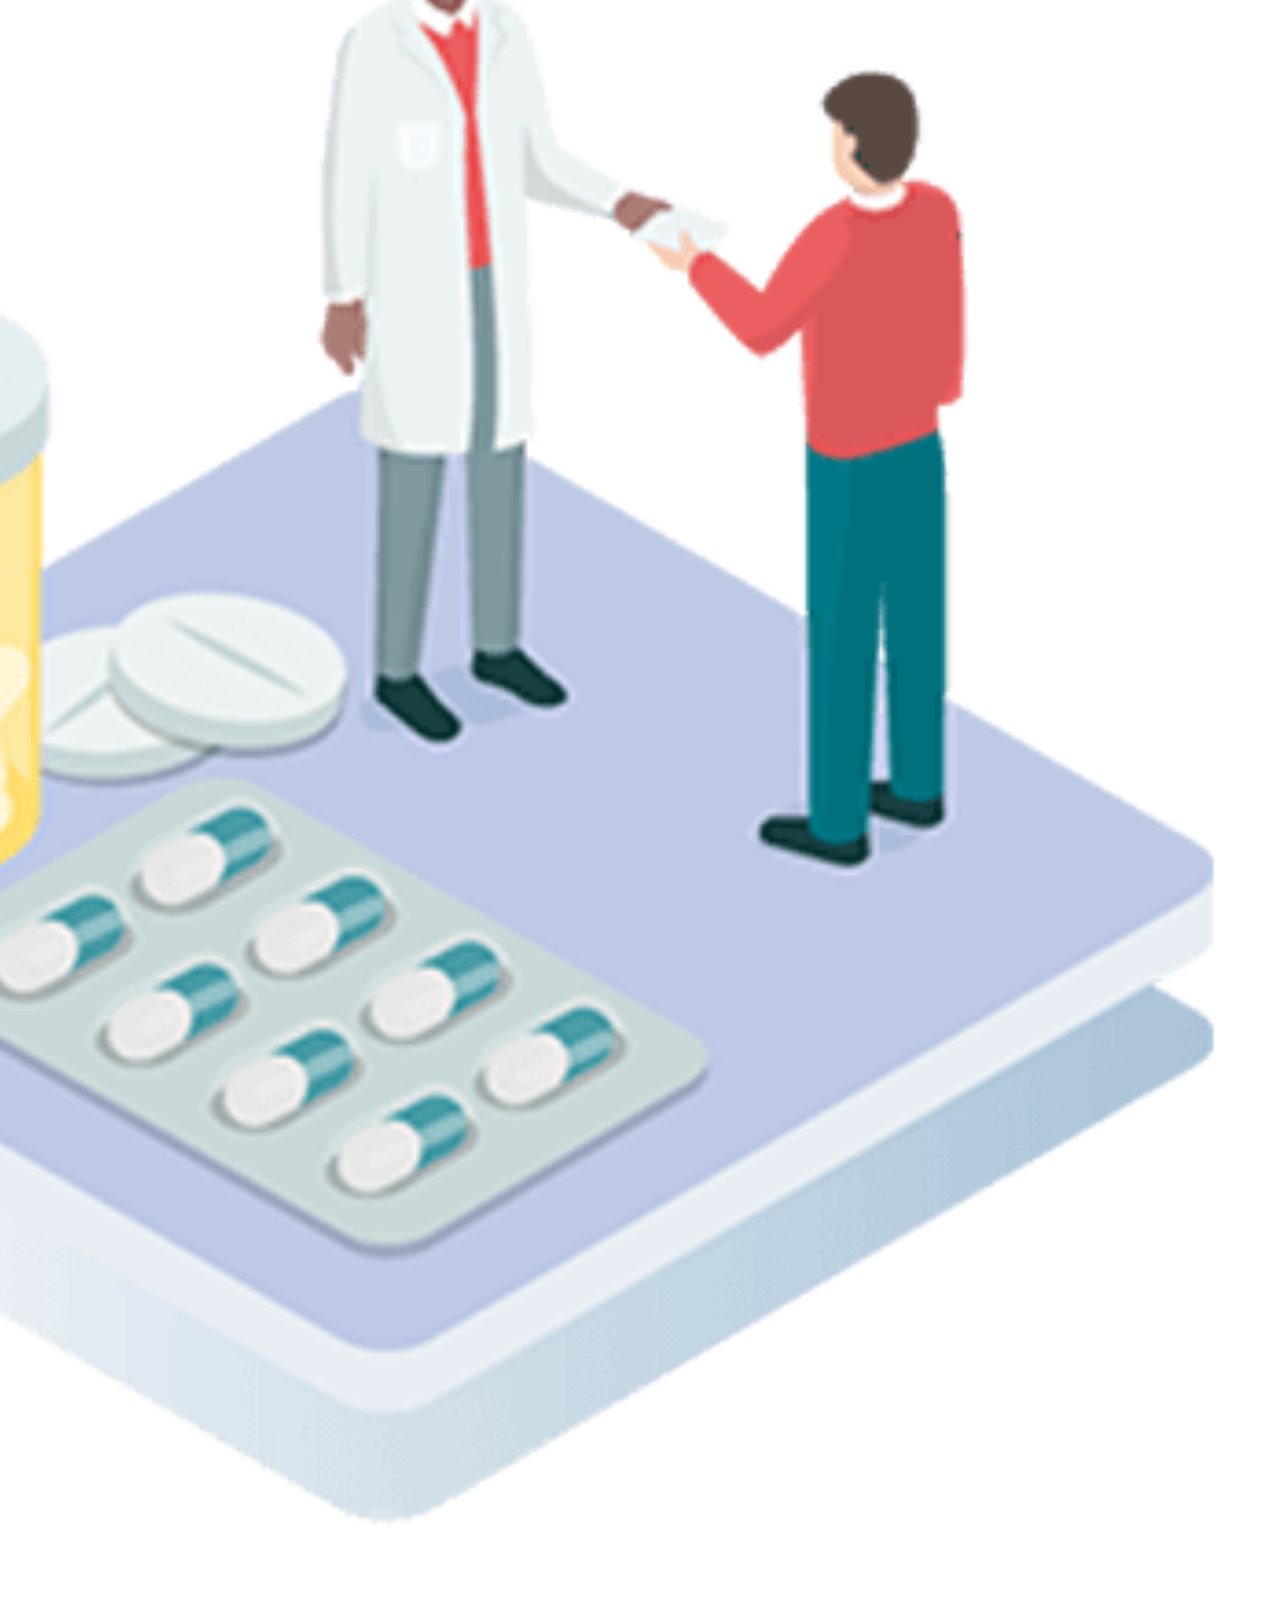
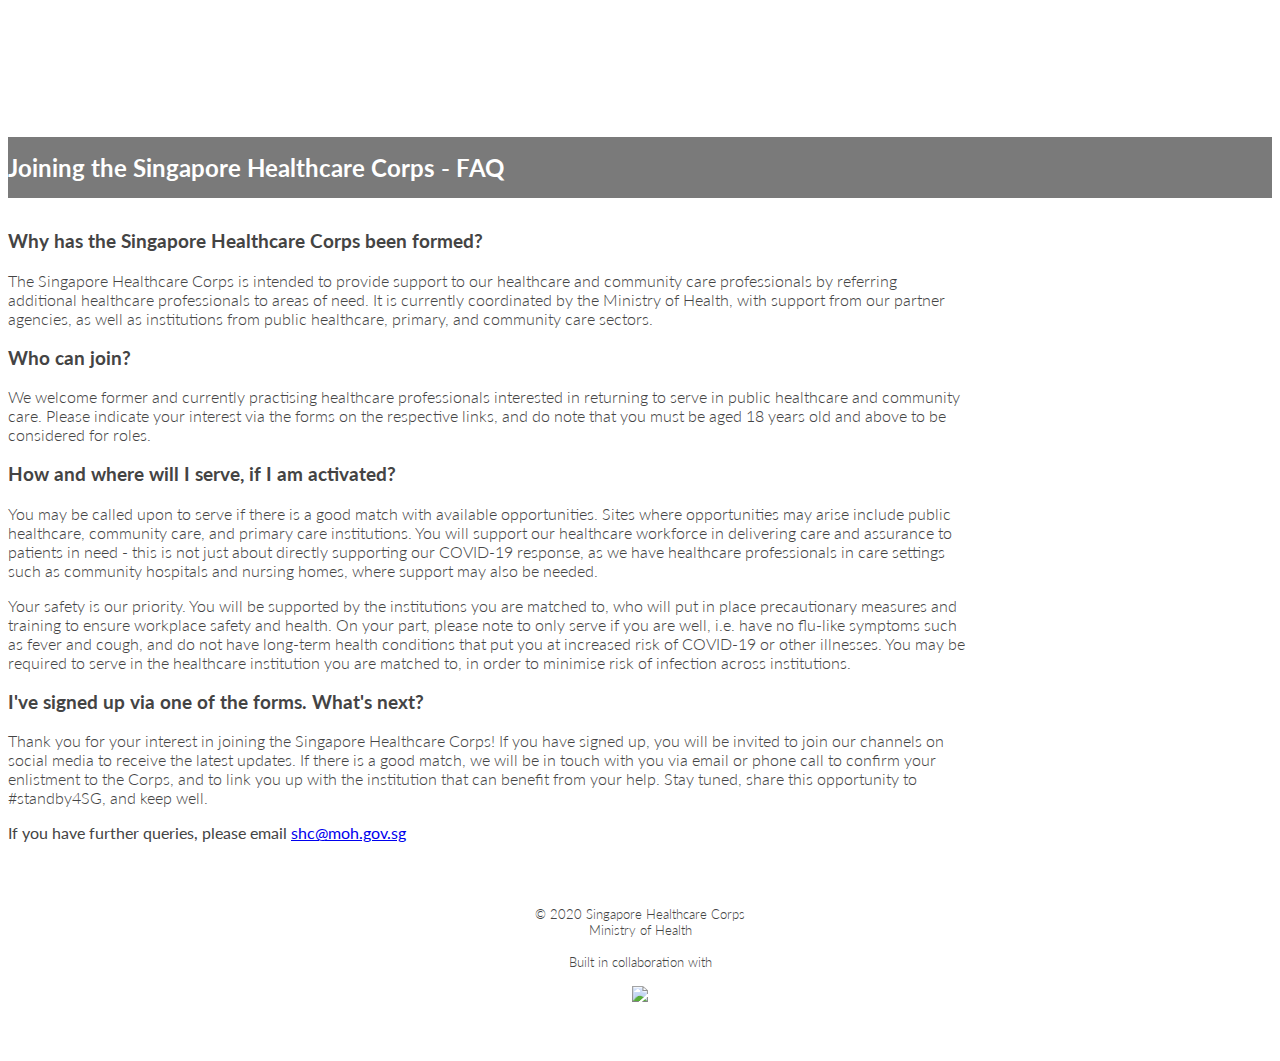
==== commit dd03c078: "redid graphics" ====
--- a/index.html
+++ b/index.html
@@ -2,27 +2,31 @@
 <html lang="en">
   <head>
     <title>Singapore Healthcare Corps</title>
-    <meta name="description" content="The Singapore Healthcare Corps is set up to support our healthcare workforce in the fight against COVID-19. We are calling for former and current healthcare professionals to be on standby, ﻿and join us when we need additional support."/>
+    <meta name="description" content="Support our healthcare workforce in the fight against COVID-19. We are calling for former and current healthcare professionals to be on standby, ﻿and join us when we need additional support."/>
     <!-- meta tags -->
     <meta charset="utf-8">
     <meta name="viewport" content="width=device-width, initial-scale=1, shrink-to-fit=no">
     <!-- Google -->
     <meta itemprop="name" content="Singapore Healthcare Corps"/>
-    <meta itemprop="description" content="The Singapore Healthcare Corps is set up to support our healthcare workforce in the fight against COVID-19. We are calling for former and current healthcare professionals to be on standby, ﻿and join us when we need additional support."/>
-    <meta itemprop="image" content="https://healthcarecorps.gov.sg/thumbnail.png"/>
+    <meta itemprop="description" content="Support our healthcare workforce in the fight against COVID-19. We are calling for former and current healthcare professionals to be on standby, ﻿and join us when we need additional support."/>
+    <meta itemprop="image" content="https://healthcarecorps.gov.sg/thumbnail-large.png"/>
     <!-- Twitter -->
     <meta name="twitter:card" content="summary"/>
     <meta name="twitter:site" content=""/>
     <meta name="twitter:title" content="Singapore Healthcare Corps"/>
-    <meta name="twitter:description" content="The Singapore Healthcare Corps is set up to support our healthcare workforce in the fight against COVID-19. We are calling for former and current healthcare professionals to be on standby, ﻿and join us when we need additional support."/>
+    <meta name="twitter:description" content="Support our healthcare workforce in the fight against COVID-19. We are calling for former and current healthcare professionals to be on standby, ﻿and join us when we need additional support."/>
     <meta name="twitter:creator" content=""/>
-    <meta name="twitter:image:src" content="https://healthcarecorps.gov.sg/thumbnail.png"/>
+    <meta name="twitter:image:src" content="https://healthcarecorps.gov.sg/thumbnail-large.png"/>
     <meta name="twitter:player" content=""/>
     <!-- Open Graph -->
     <meta property="og:title" content="Singapore Healthcare Corps"/>
-    <meta property="og:description" content="The Singapore Healthcare Corps is set up to support our healthcare workforce in the fight against COVID-19. We are calling for former and current healthcare professionals to be on standby, ﻿and join us when we need additional support."/>
+    <meta property="og:description" content="Support our healthcare workforce in the fight against COVID-19. We are calling for former and current healthcare professionals to be on standby, ﻿and join us when we need additional support."/>
     <meta property="og:site_name" content="Singapore Healthcare Corps"/>
-    <meta property="og:image" content="https://healthcarecorps.gov.sg/thumbnail.png"/>
+    <meta property="og:url" content="https://healthcarecorps.gov.sg/"/>
+    <meta property="og:image" content="https://healthcarecorps.gov.sg/thumbnail-large.png"/>
+    <meta property="og:image:width" content="image/png"/>
+    <meta property="og:image:width" content="2160"/>
+    <meta property="og:image:height" content="1200"/>
     <meta property="fb:admins" content=""/>
     <meta property="fb:app_id" content=""/>
     <meta property="og:type" content="website"/>
@@ -52,7 +56,15 @@
     <link rel="stylesheet" type="text/css" href="./bootstrap-grid.min.css">
     <link rel="stylesheet" type="text/css" href="./index.css">
     <link href="https://fonts.googleapis.com/css?family=Lato:300,400,700,900&display=swap" rel="stylesheet">
-
+    <!-- Global site tag (gtag.js) - Google Analytics -->
+    <script async src="https://www.googletagmanager.com/gtag/js?id=UA-162766427-1"></script>
+    <script>
+      window.dataLayer = window.dataLayer || [];
+      function gtag(){dataLayer.push(arguments);}
+      gtag('js', new Date());
+
+      gtag('config', 'UA-162766427-1');
+    </script>
   </head>
   <body>
 
@@ -98,7 +110,7 @@
       </div>
       <div class="container">
         <div class="jobs-list row">
-          <div class="job down col-sm">
+          <div class="job down col-md">
             <img class="job-graphic" src="./doctor.png">
             <div class="job-description">
               <h3 class="job-title">Doctor</h3>
@@ -107,7 +119,7 @@
               </a>
             </div>
           </div>
-          <div class="job col-sm">
+          <div class="job col-md">
             <img class="job-graphic" src="./nurse.png">
             <div class="job-description">
               <h3 class="job-title">Nurse</h3>
@@ -118,7 +130,7 @@
               </a>
             </div>
           </div>
-          <div class="job down col-sm">
+          <div class="job down col-md">
             <img class="job-graphic" src="./support-care.png">
             <div class="job-description">
               <h3 class="job-title">Support Care</h3>
@@ -130,7 +142,7 @@
               </a>
             </div>
           </div>
-          <div class="job col-sm">
+          <div class="job col-md">
             <img class="job-graphic" src="./allied-health.png">
             <div class="job-description">
               <h3 class="job-title">Allied Health</h3>
@@ -143,7 +155,7 @@
               </a>
             </div>
           </div>
-          <div class="job down col-sm">
+          <div class="job down col-md">
             <img class="job-graphic" src="./pharmacist.png">
             <div class="job-description">
               <h3 class="job-title">Pharmacist</h3>
--- a/index.css
+++ b/index.css
@@ -155,23 +155,26 @@
   margin-top: 4rem;
 }
 
+
+.how-can-i-help .job {
+  /* Size */
+  margin-bottom: 3rem;
+  /* Display */
+  display: flex;
+  align-items: center;
+  justify-content: flex-start;
+}
+
 .how-can-i-help .job .job-graphic {
   /* Position */
   position: relative;
   /* Size */
-  width: 45%;
-  /* Display */
-  pointer-events: none;
+  max-width: 50%;
 }
 
 .how-can-i-help .job .job-description {
-  /* Position */
-  position: absolute;
-  top: 0;
-  left: 45%;
-  /* Size */
-  height: 100%;
-  padding-left: 2rem;
+  /* Size */
+  margin-left: 1.5rem;
   /* Display */
   display: flex;
   flex-direction: column;
@@ -179,25 +182,37 @@
   justify-content: center;
 }
 
-@media (min-width: 576px) { 
+@media (min-width: 768px) { 
+  .how-can-i-help .job {
+    margin-bottom: 0;
+    align-items: flex-end;
+    padding-top: 8em;
+    padding-bottom: 8em;
+  }
+  .how-can-i-help .job.down {
+  }
   .how-can-i-help .job .job-graphic {
+    max-width: initial;
     width: 180%;
     margin-left: -40%;
+    margin-bottom: 8rem;
   }
   .how-can-i-help .job.down .job-graphic {
     z-index: 1;
-    margin-top: 180%;
+    margin-bottom: 0;
   }
   .how-can-i-help .job .job-description {
     /* Position */
-    z-index: -1;
+    position: absolute;
+    z-index: 1;
+    bottom: 28rem;
     left: 50%;
     /* Size */
-    height: 50%;
+    height: auto;
     padding-left: 1em;
     border-left-width: 2px;
     border-left-style: solid;
-    border-left-color: grey;
+    border-left-color: #444;
     margin-left: -1px;
     /* Display */
     justify-content: flex-start;
@@ -206,9 +221,34 @@
     white-space: nowrap;
   }
   .how-can-i-help .job.down .job-description {
-    top: 80%;
+    /* Position */
+    top: 29rem;
+    bottom: auto;
+    /* Size */
     height: auto;
-    padding-top: 1rem;
+  }
+}
+
+@media (min-width: 992px) { 
+  .how-can-i-help .job .job-graphic {
+    margin-bottom: 10rem;
+  }
+  .how-can-i-help .job .job-description {
+    bottom: 35rem;
+  }
+  .how-can-i-help .job.down .job-description {
+    top: 37rem;
+  }
+}
+@media (min-width: 1200px) { 
+  .how-can-i-help .job .job-graphic {
+    margin-bottom: 12rem;
+  }
+  .how-can-i-help .job .job-description {
+    bottom: 41rem;
+  }
+  .how-can-i-help .job.down .job-description {
+    top: 43rem;
   }
 }
 
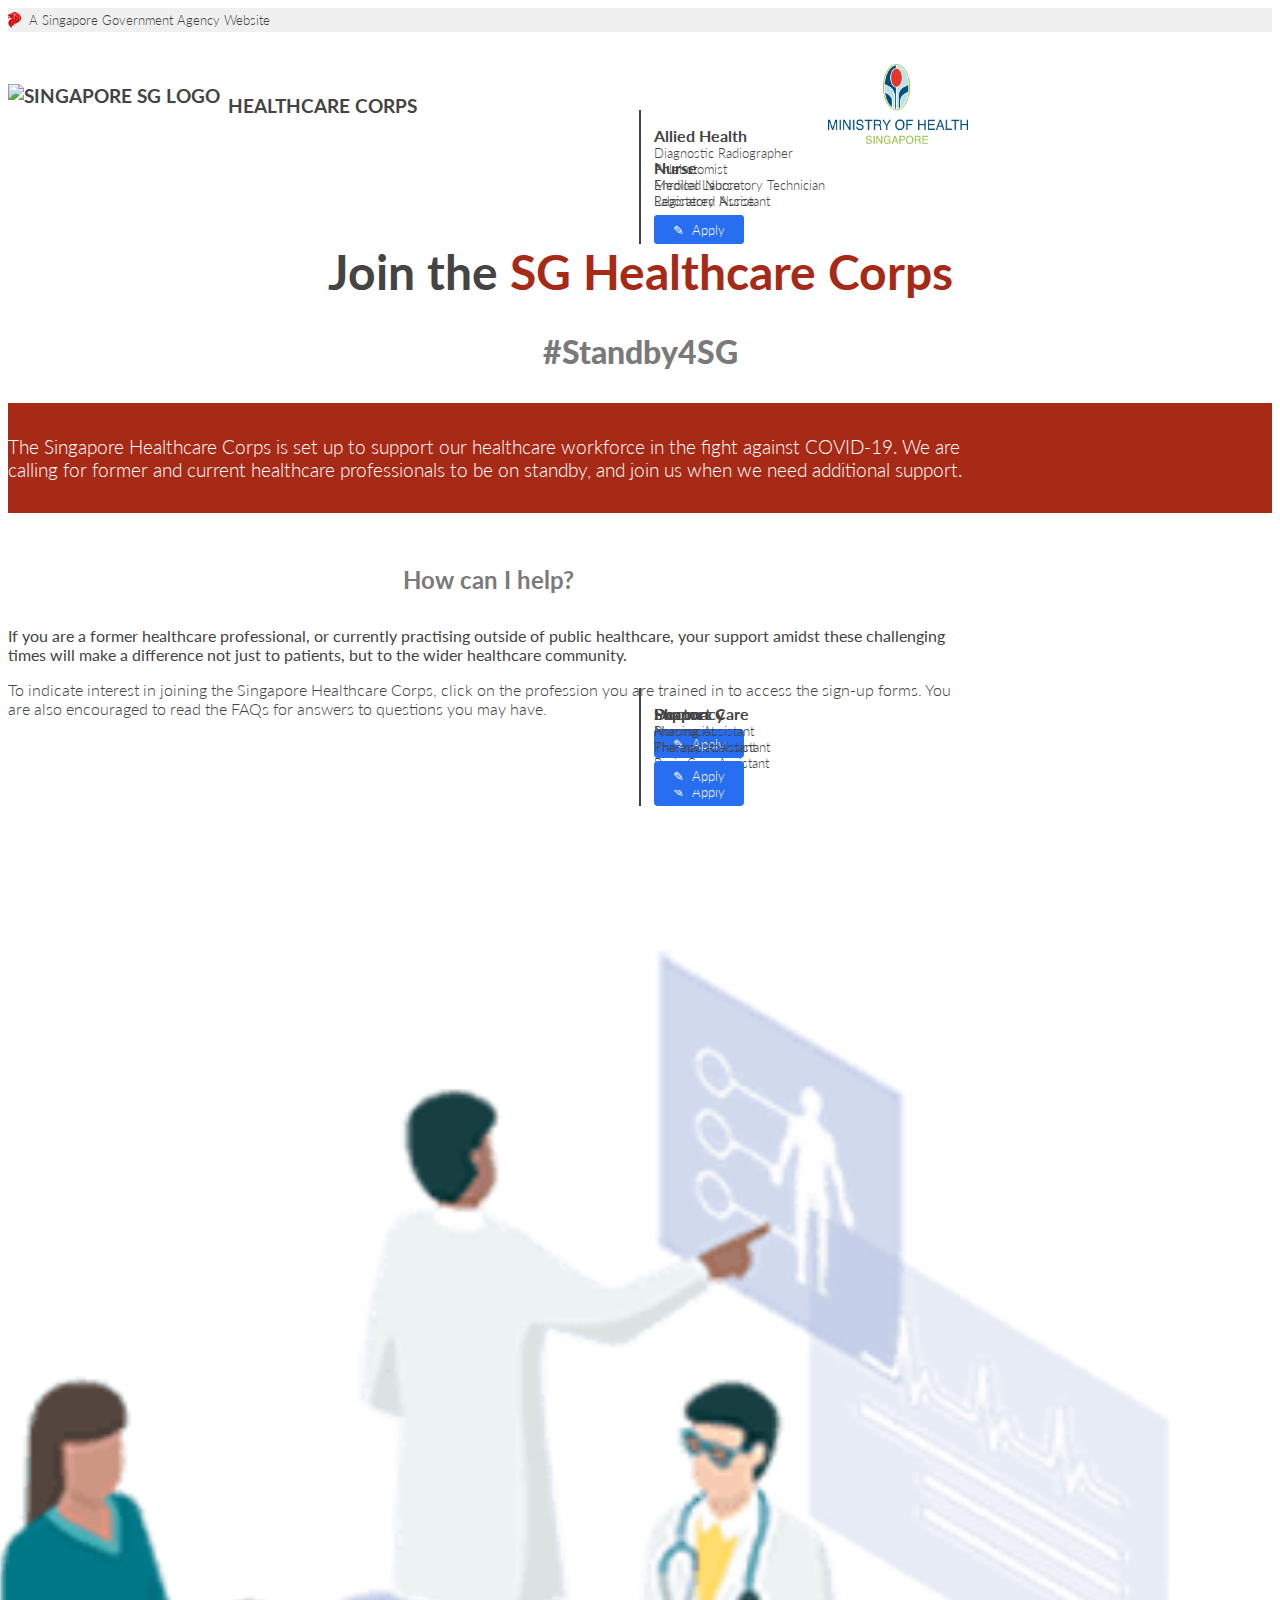
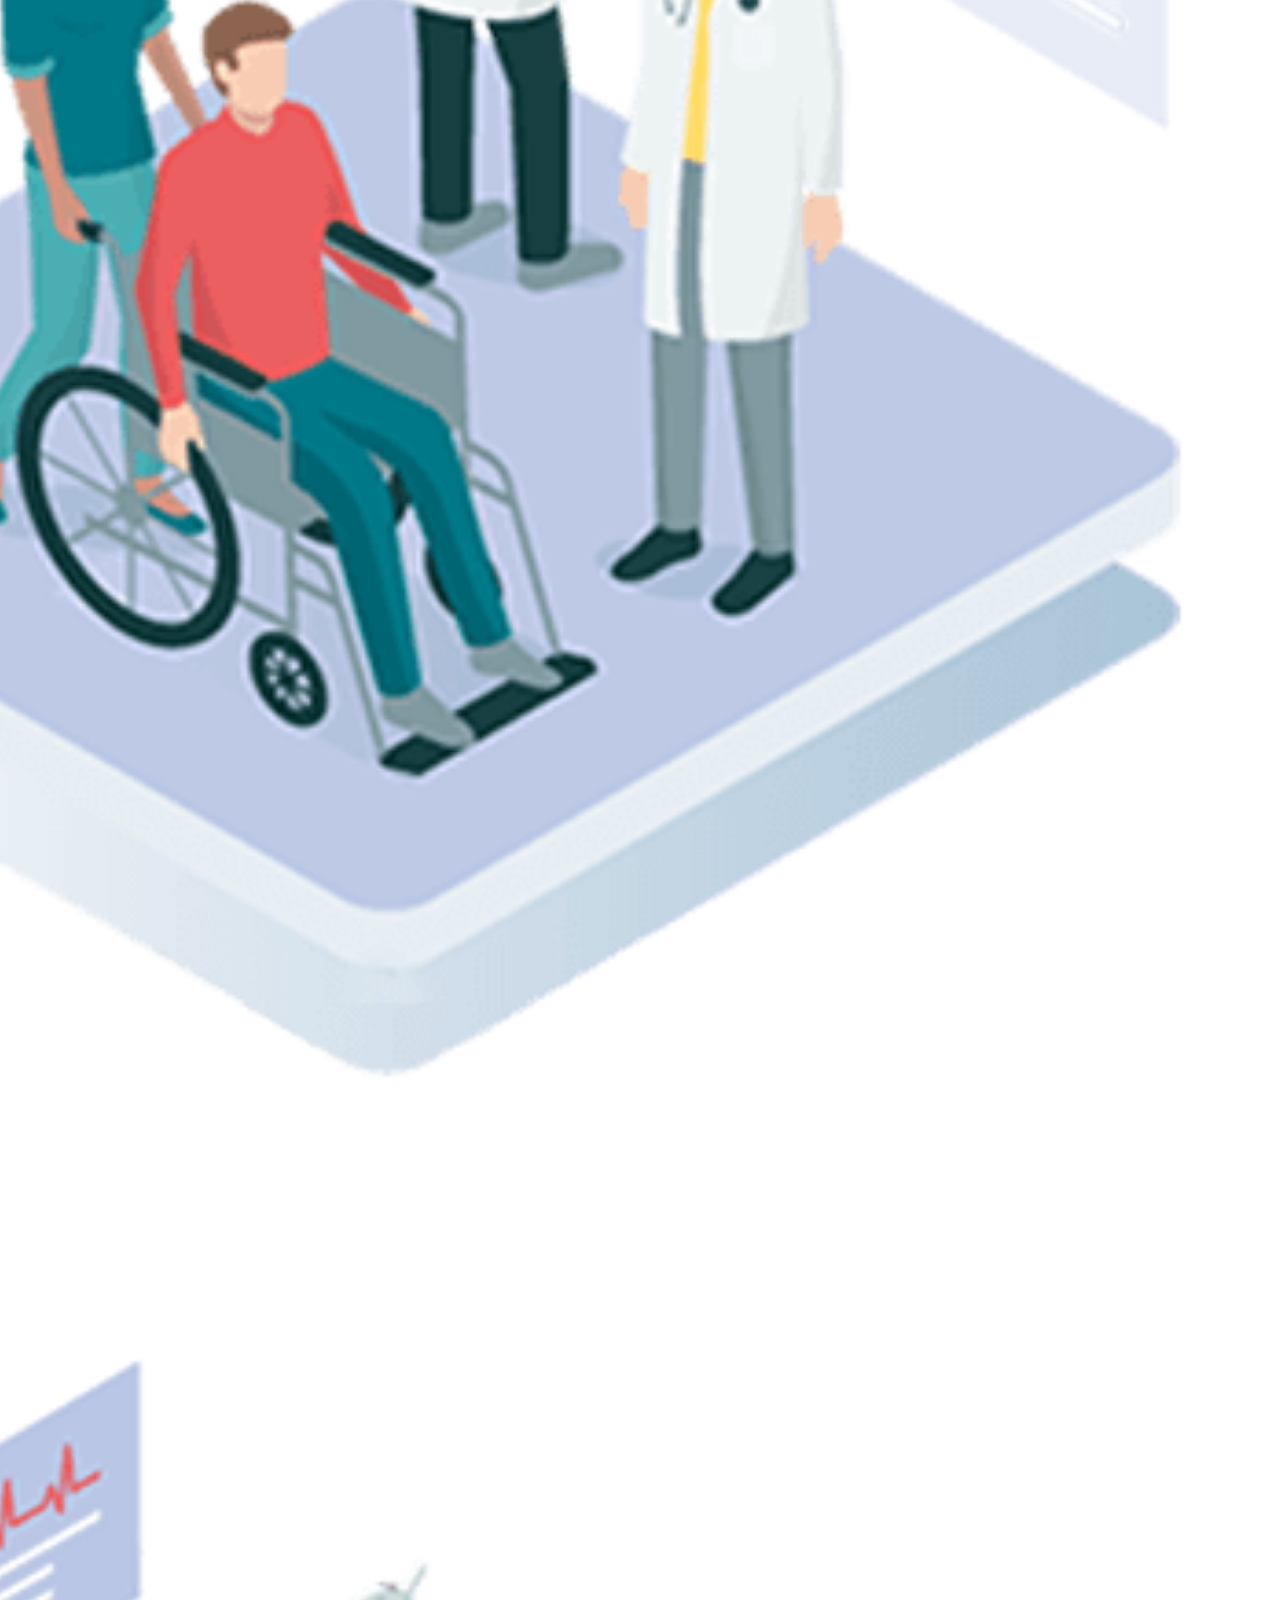
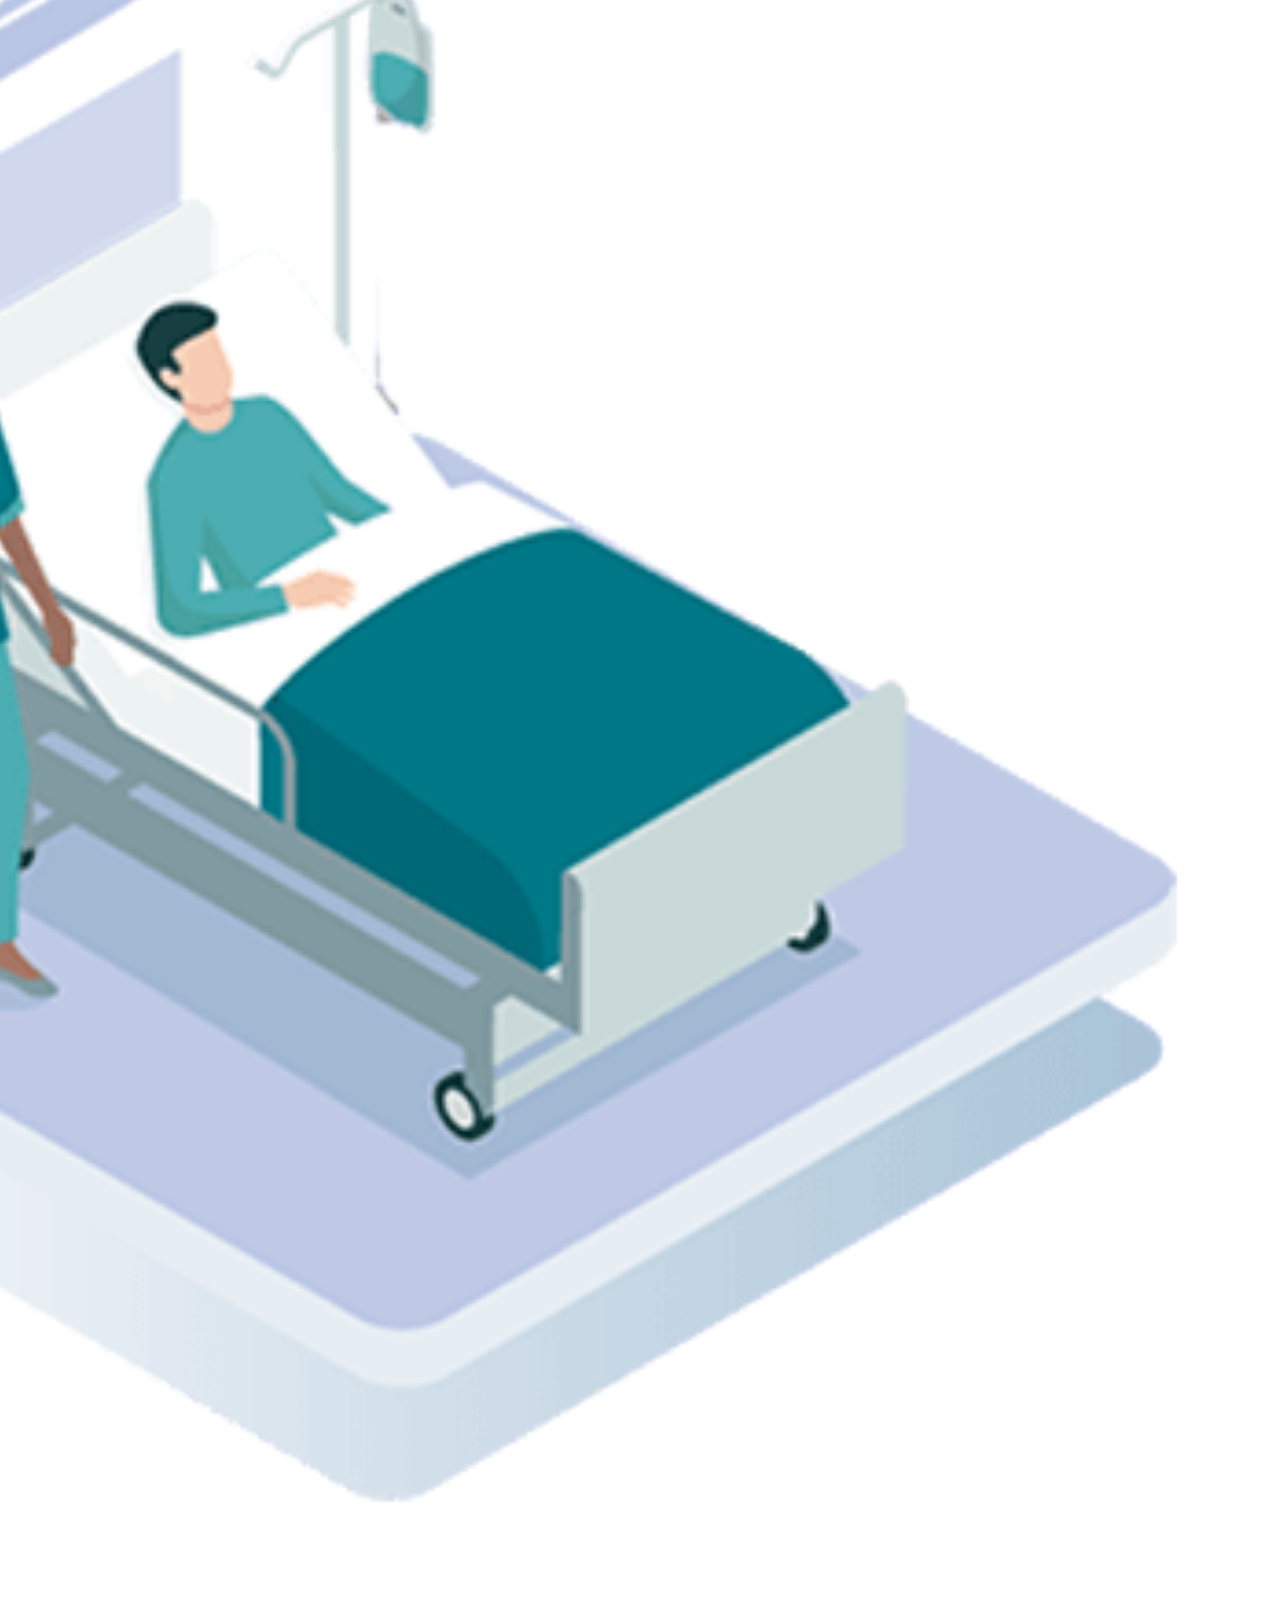
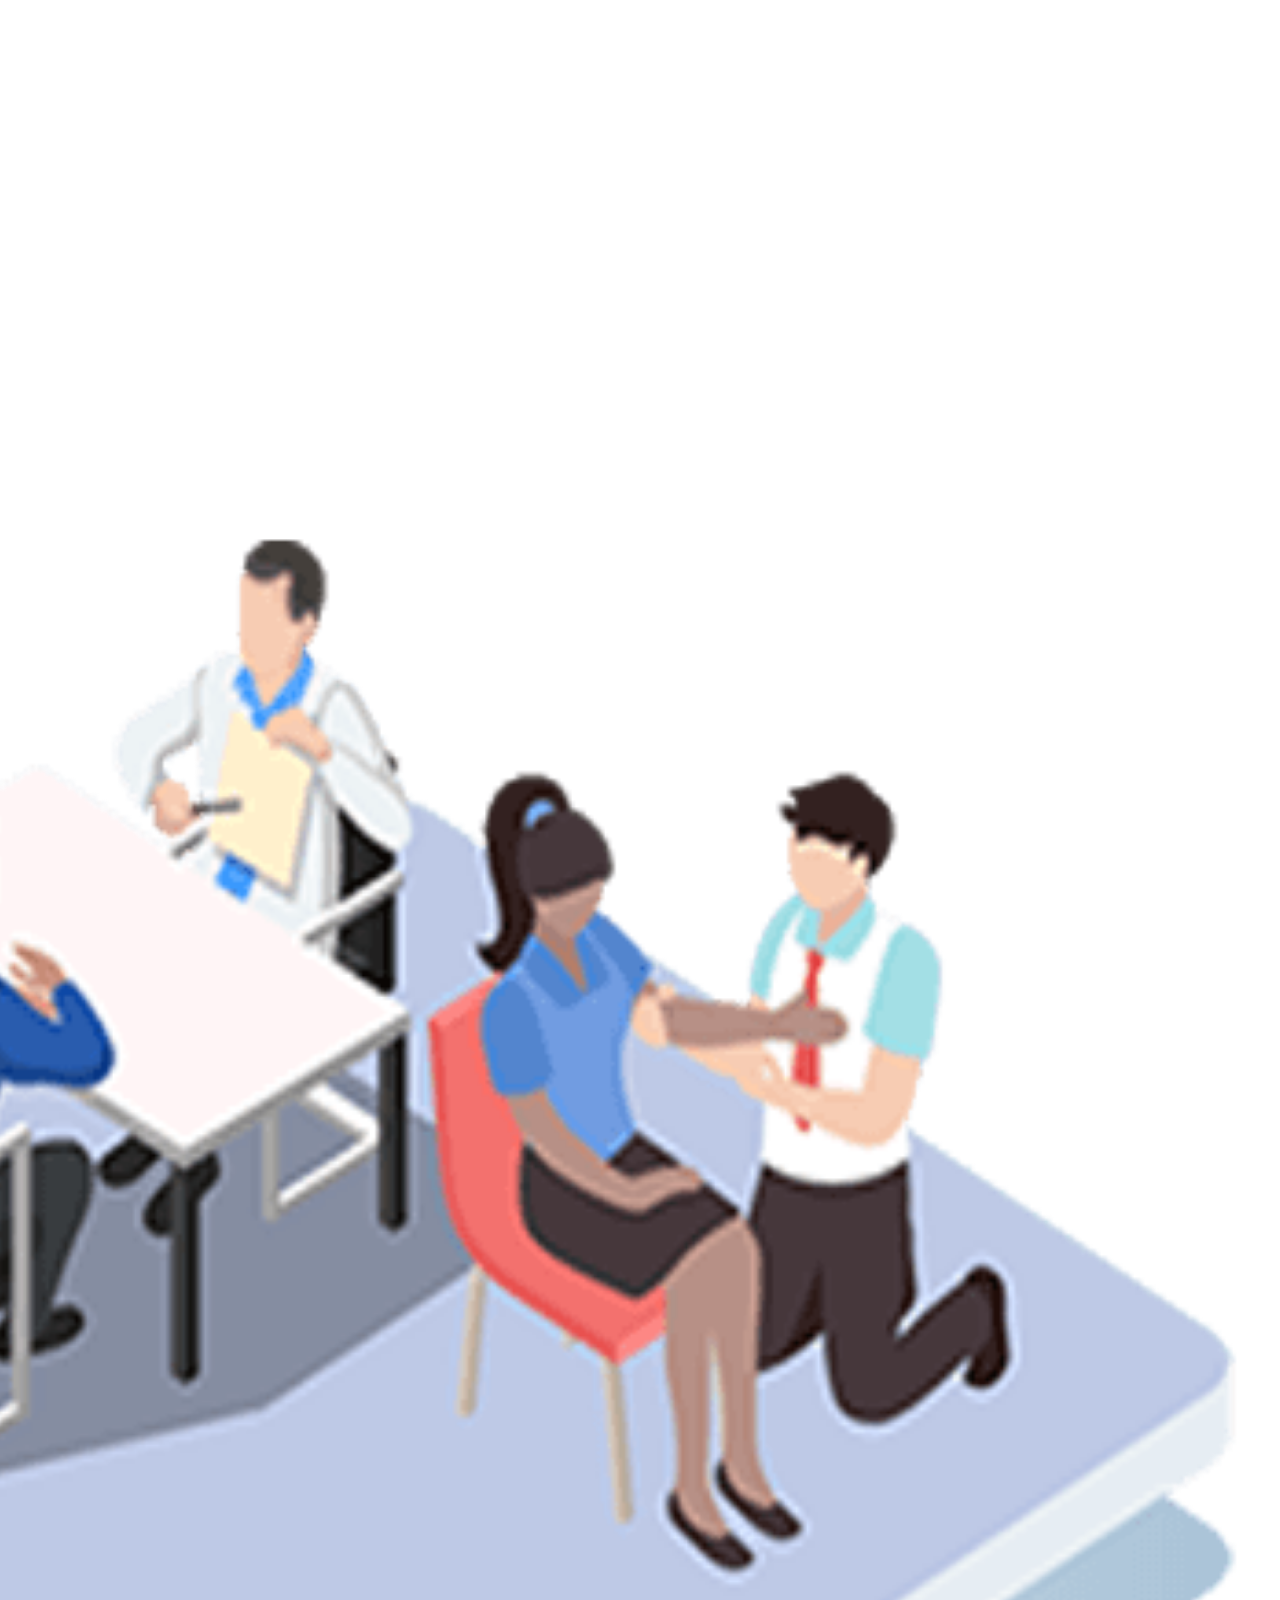
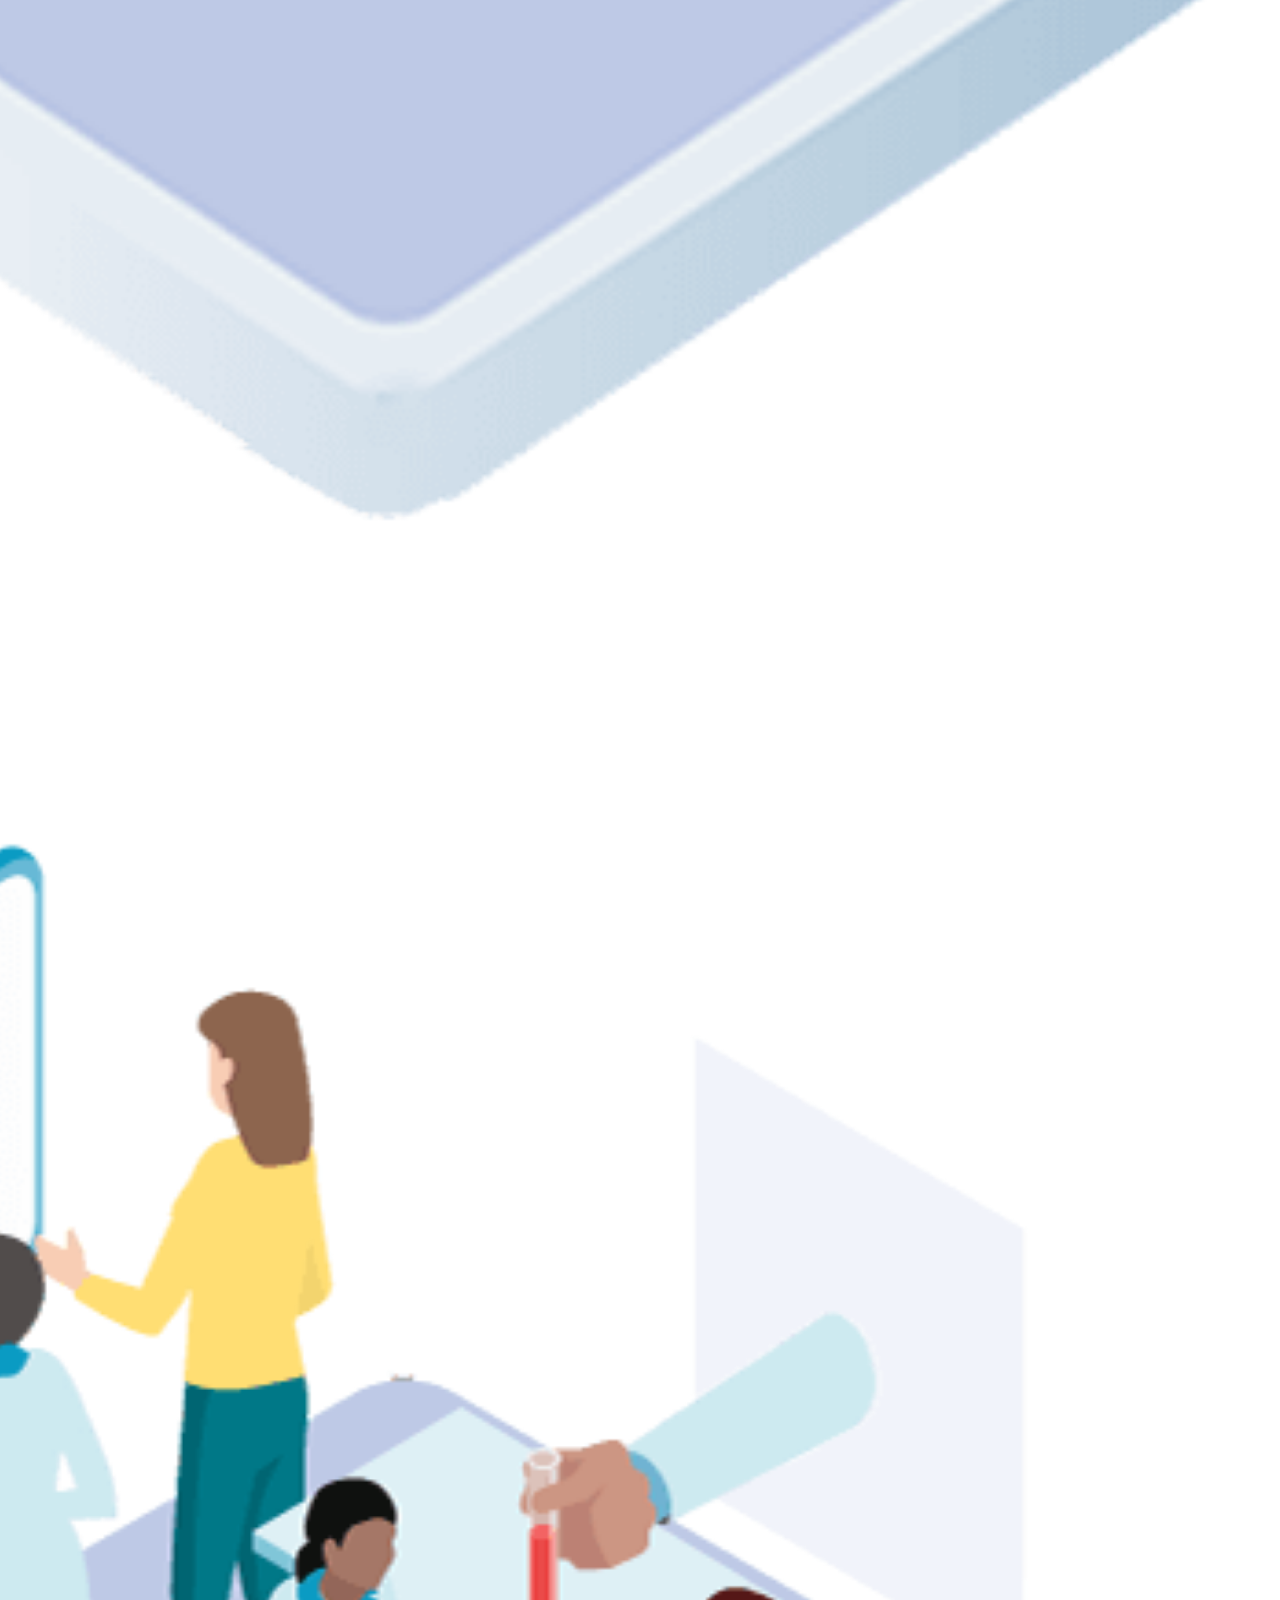
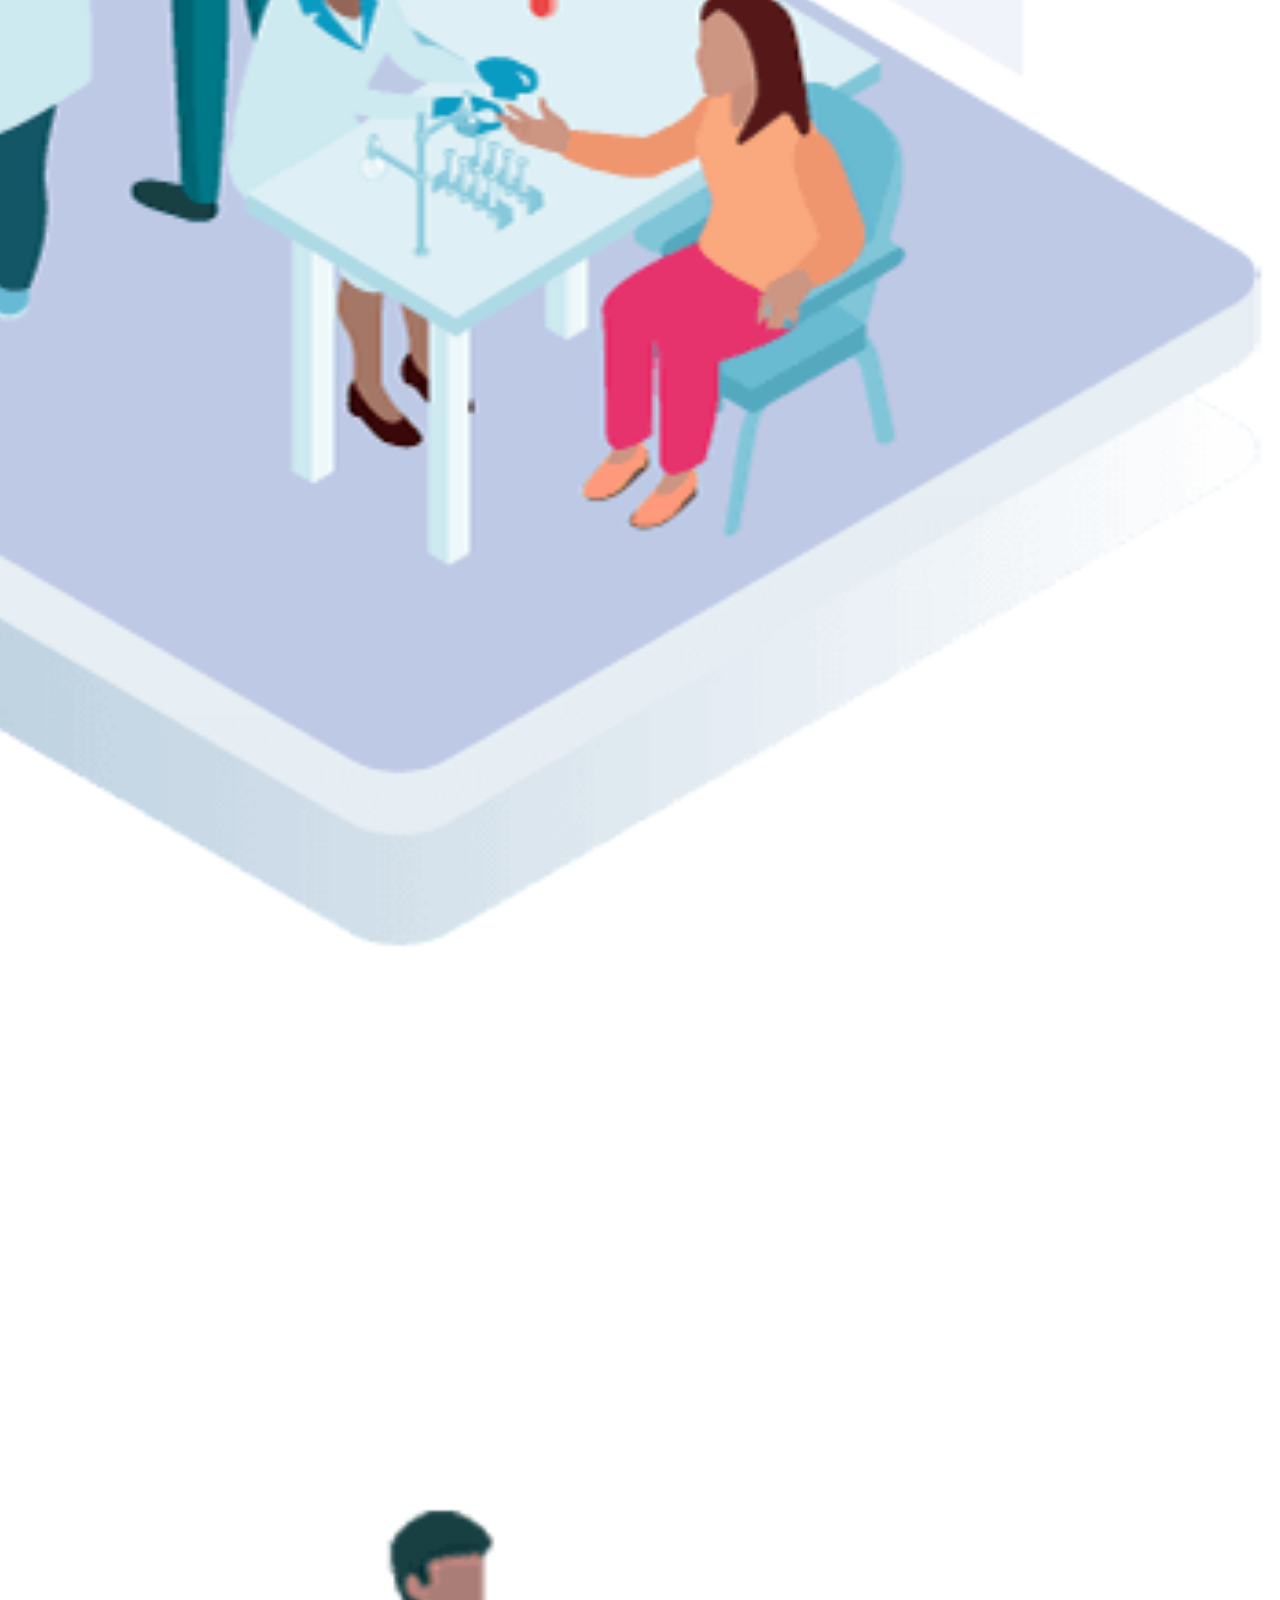
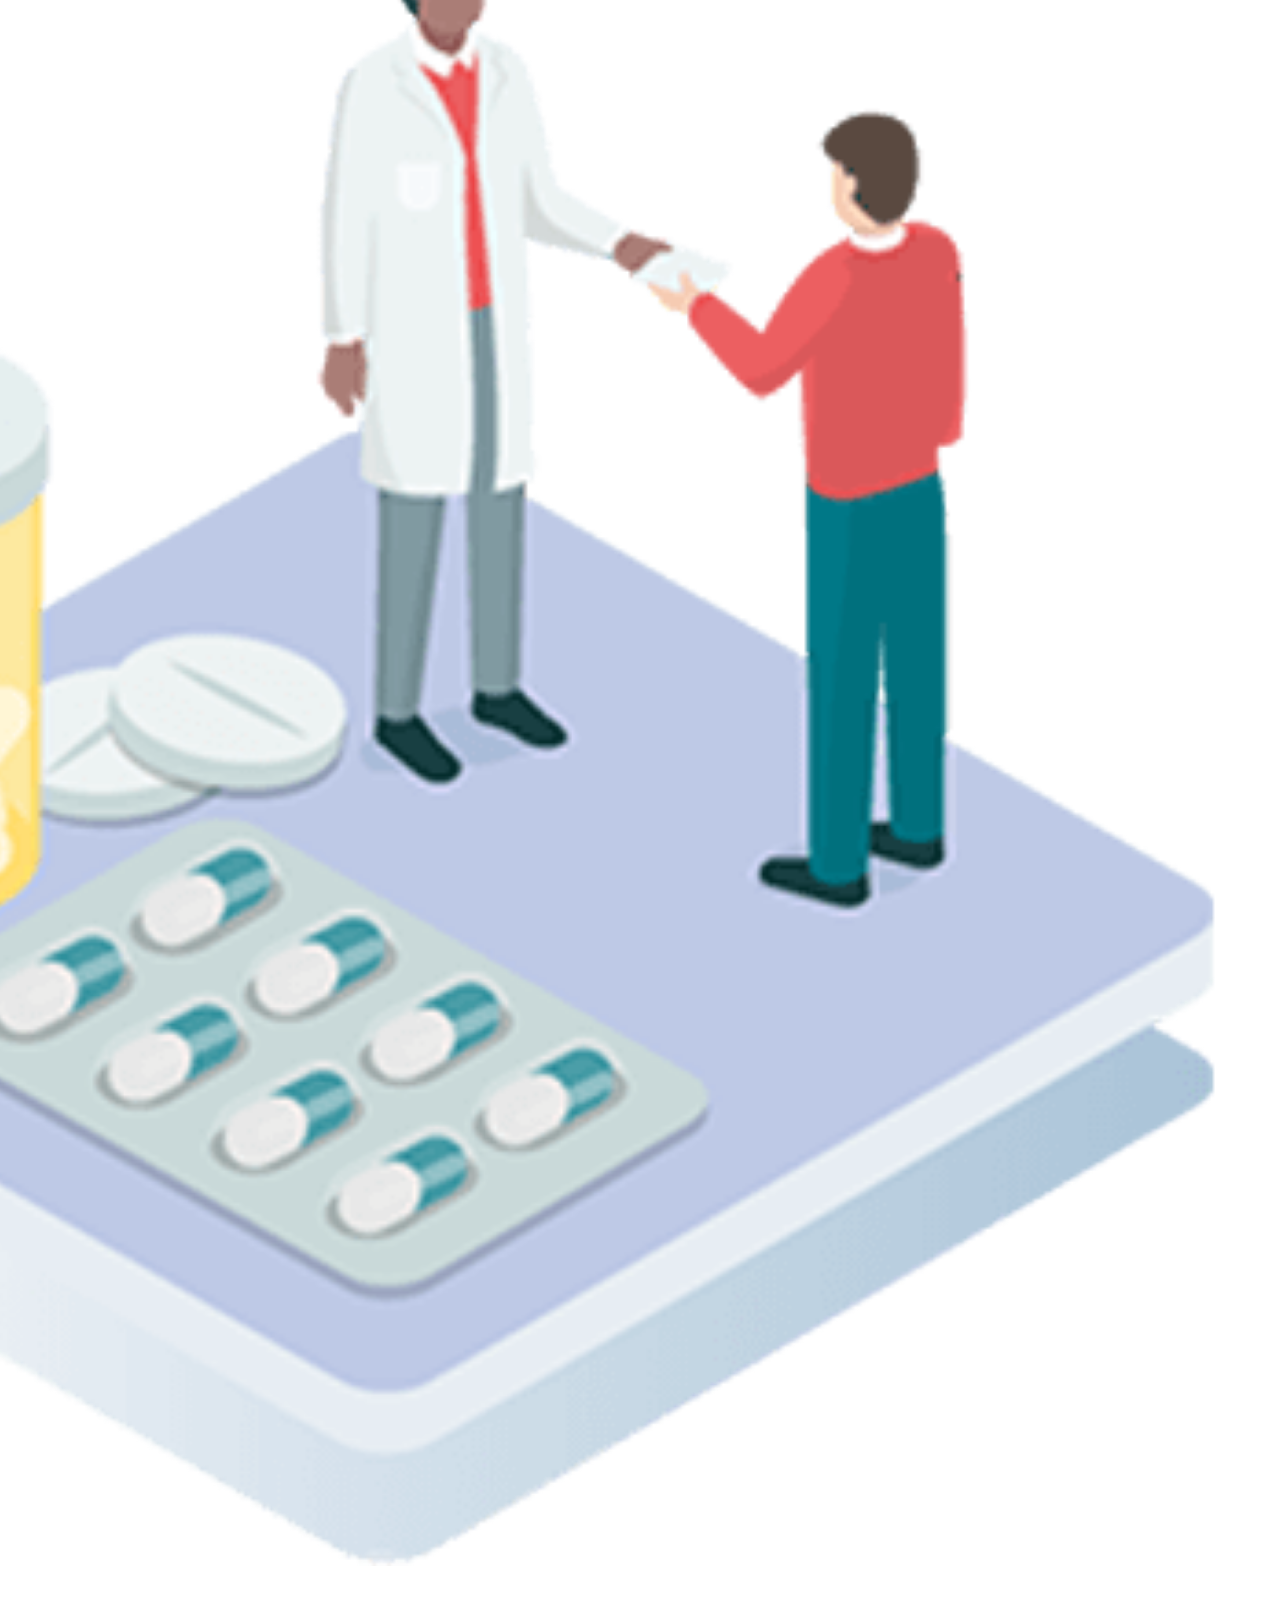
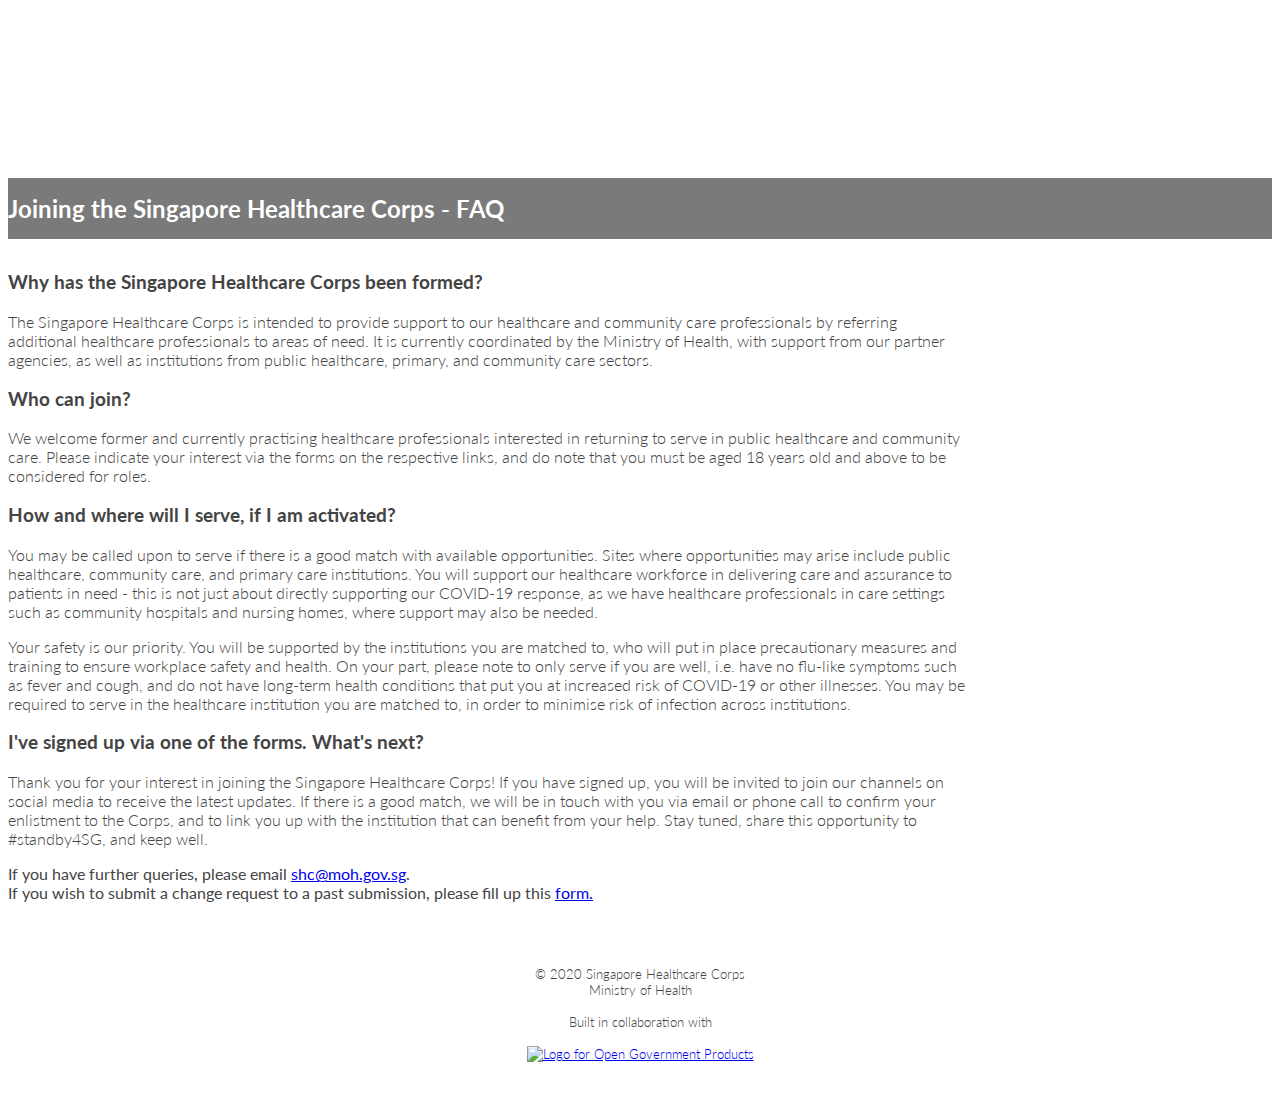
==== commit 47725006: "Content changes" ====
--- a/index.html
+++ b/index.html
@@ -9,21 +9,21 @@
     <!-- Google -->
     <meta itemprop="name" content="Singapore Healthcare Corps"/>
     <meta itemprop="description" content="Support our healthcare workforce in the fight against COVID-19. We are calling for former and current healthcare professionals to be on standby, ﻿and join us when we need additional support."/>
-    <meta itemprop="image" content="https://healthcarecorps.gov.sg/thumbnail-large.png"/>
+    <meta itemprop="image" content="https://healthcarecorps.gov.sg/thumbnail-flag.png"/>
     <!-- Twitter -->
     <meta name="twitter:card" content="summary"/>
     <meta name="twitter:site" content=""/>
     <meta name="twitter:title" content="Singapore Healthcare Corps"/>
     <meta name="twitter:description" content="Support our healthcare workforce in the fight against COVID-19. We are calling for former and current healthcare professionals to be on standby, ﻿and join us when we need additional support."/>
     <meta name="twitter:creator" content=""/>
-    <meta name="twitter:image:src" content="https://healthcarecorps.gov.sg/thumbnail-large.png"/>
+    <meta name="twitter:image:src" content="https://healthcarecorps.gov.sg/thumbnail-square.png"/>
     <meta name="twitter:player" content=""/>
     <!-- Open Graph -->
     <meta property="og:title" content="Singapore Healthcare Corps"/>
     <meta property="og:description" content="Support our healthcare workforce in the fight against COVID-19. We are calling for former and current healthcare professionals to be on standby, ﻿and join us when we need additional support."/>
     <meta property="og:site_name" content="Singapore Healthcare Corps"/>
     <meta property="og:url" content="https://healthcarecorps.gov.sg/"/>
-    <meta property="og:image" content="https://healthcarecorps.gov.sg/thumbnail-large.png"/>
+    <meta property="og:image" content="https://healthcarecorps.gov.sg/thumbnail-flag.png"/>
     <meta property="og:image:width" content="image/png"/>
     <meta property="og:image:width" content="2160"/>
     <meta property="og:image:height" content="1200"/>
@@ -71,7 +71,7 @@
     <header class="masthead">
       <div class="container narrow">
         <a class="gov-brand" href="https://www.gov.sg">
-          <img src="./gov-logo.png">
+          <img src="./gov-logo.png" alt="Singapore Government Lion Logo">
           <small>A Singapore Government Agency Website</small>
         </a>
       </div>
@@ -80,11 +80,11 @@
     <header class="site-header">
       <div class="container narrow">
         <a class="site-brand" href="./">
-          <img src="./site-logo.png">
+          <img src="./site-logo.png" alt="Singapore SG Logo">
           Healthcare Corps
         </a>
         <a class="agency-brand" href="https://www.moh.gov.sg/">
-          <img src="./moh-logo.png">        
+          <img src="./moh-logo.png" alt="Ministry of Health Logo">
         </a>
       </div>
     </header>
@@ -111,55 +111,57 @@
       <div class="container">
         <div class="jobs-list row">
           <div class="job down col-md">
-            <img class="job-graphic" src="./doctor.png">
+            <img class="job-graphic" alt="A doctor standing by patient in wheelchair" src="./doctor.png">
             <div class="job-description">
               <h3 class="job-title">Doctor</h3>
-              <a class="button" href="https://form.gov.sg/#!/5e7c279b2afd810011df518b">
+              <a class="button" href="https://go.gov.sg/shc-doctors">
                 &#9998;&nbsp;&nbsp;Apply
               </a>
             </div>
           </div>
           <div class="job col-md">
-            <img class="job-graphic" src="./nurse.png">
+            <img class="job-graphic" alt="A nurse standing by patient in hospital bed" src="./nurse.png">
             <div class="job-description">
               <h3 class="job-title">Nurse</h3>
               Enrolled Nurse<br/>
               Registered Nurse<br/>
-              <a class="button" href="https://form.gov.sg/#!/5e7c501c44018700118de369">
+              <a class="button" href="https://go.gov.sg/shc-nurses">
                 &#9998;&nbsp;&nbsp;Apply
               </a>
             </div>
           </div>
           <div class="job down col-md">
-            <img class="job-graphic" src="./support-care.png">
+            <img class="job-graphic" alt="Support care staff talking with and assisting patients" src="./support-care.png">
             <div class="job-description">
               <h3 class="job-title">Support Care</h3>
-              Nursing Assistants<br/>
-              Therapy Assistants<br/>
-              Basic Care Assistants<br/>
-              <a class="button" href="https://form.gov.sg/#!/5e76e4148384b80011664d07">
+              Nursing Assistant<br/>
+              Therapy Assistant<br/>
+              Basic Care Assistant<br/>
+              <a class="button" href="https://go.gov.sg/shc-supportcare">
                 &#9998;&nbsp;&nbsp;Apply
               </a>
             </div>
           </div>
           <div class="job col-md">
-            <img class="job-graphic" src="./allied-health.png">
+            <img class="job-graphic" alt="A radiographer reading a chest x-ray and a laboratory technician taking a blood sample" src="./allied-health.png">
             <div class="job-description">
               <h3 class="job-title">Allied Health</h3>
               Diagnostic Radiographer<br/>
               Phlebotomist<br/>
               Medical Laboratory Technician<br/>
               Laboratory Assistant<br/>
-              <a class="button" href="https://form.gov.sg/#!/5e8814e9ecef6900111a8445">
+              <a class="button" href="https://go.gov.sg/shc-ahp">
                 &#9998;&nbsp;&nbsp;Apply
               </a>
             </div>
           </div>
           <div class="job down col-md">
-            <img class="job-graphic" src="./pharmacist.png">
-            <div class="job-description">
-              <h3 class="job-title">Pharmacist</h3>
-              <a class="button" href="https://form.gov.sg/#!/5e83492b0332a40011c710a1">
+            <img class="job-graphic" alt="A pharmacist passing a patient his prescription next to a pill bottle and a pack of capsules" src="./pharmacist.png">
+            <div class="job-description">
+              <h3 class="job-title">Pharmacy</h3>
+              Pharmacist<br/>
+              Pharmacist Assistant<br/>
+              <a class="button" href="https://go.gov.sg/shc-pharm">
                 &#9998;&nbsp;&nbsp;Apply
               </a>
             </div>
@@ -186,7 +188,10 @@
         <p>Your safety is our priority. You will be supported by the institutions you are matched to, who will put in place precautionary measures and training to ensure workplace safety and health. On your part, please note to only serve if you are well, i.e. have no flu-like symptoms such as fever and cough, and do not have long-term health conditions that put you at increased risk of COVID-19 or other illnesses. You may be required to serve in the healthcare institution you are matched to, in order to minimise risk of infection across institutions.</p>
         <h3 class="question">I've signed up via one of the forms. What's next?</h3>
         <p>Thank you for your interest in joining the Singapore Healthcare Corps! If you have signed up, you will be invited to join our channels on social media to receive the latest updates. If there is a good match, we will be in touch with you via email or phone call to confirm your enlistment to the Corps, and to link you up with the institution that can benefit from your help. Stay tuned, share this opportunity to #standby4SG, and keep well.</p>
-        <strong>If you have further queries, please email <a href="mailto:shc@moh.gov.sg">shc@moh.gov.sg</a></strong>
+        <strong>
+          If you have further queries, please email <a href="mailto:shc@moh.gov.sg">shc@moh.gov.sg</a>.<br>
+          If you wish to submit a change request to a past submission, please fill up this <a href="go.gov.sg/shc-change">form.</a>
+        </strong>
       </div>
     </section>
 
@@ -198,7 +203,7 @@
           <br/>
           Built in collaboration with
           <a href="https://open.gov.sg">
-            <img class="ogp-logo" src="./ogp-logo.svg">
+            <img class="ogp-logo" alt="Logo for Open Government Products" src="./ogp-logo.svg">
           </a>
         </div>
       </div>
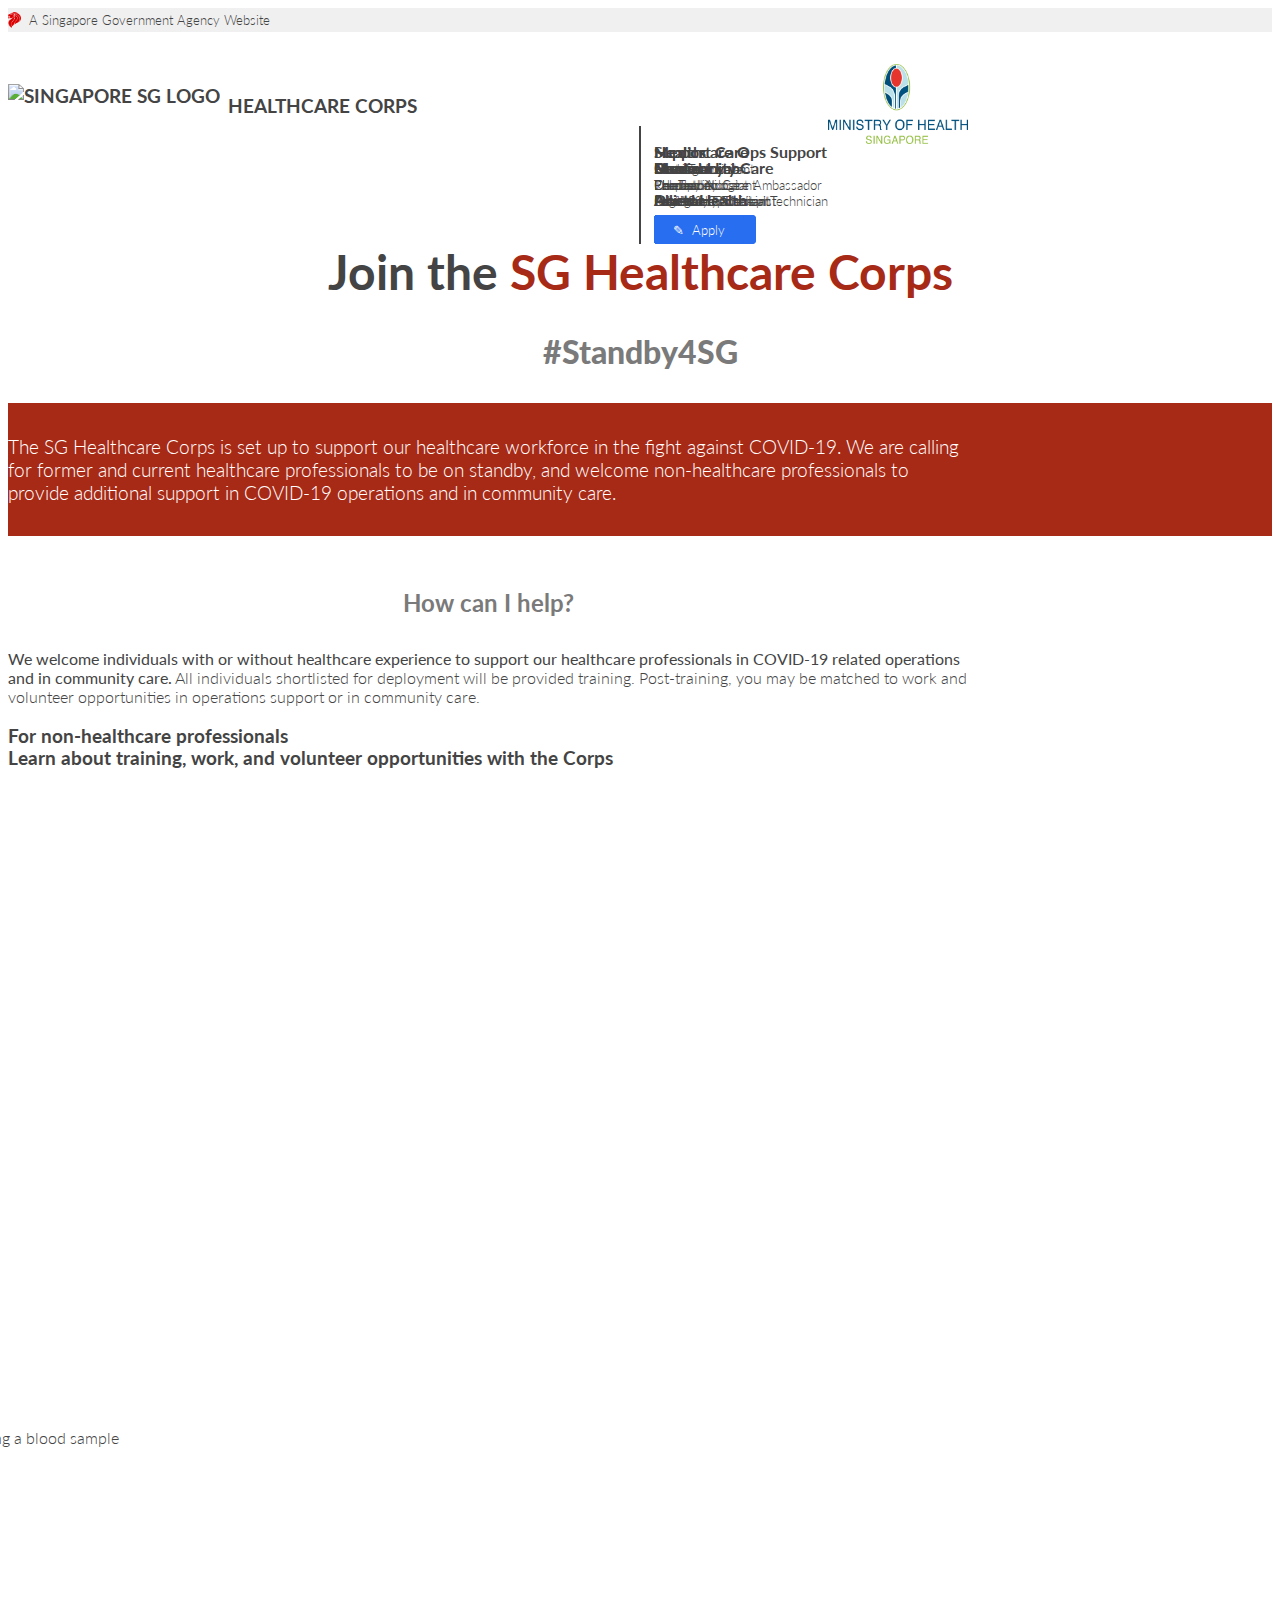
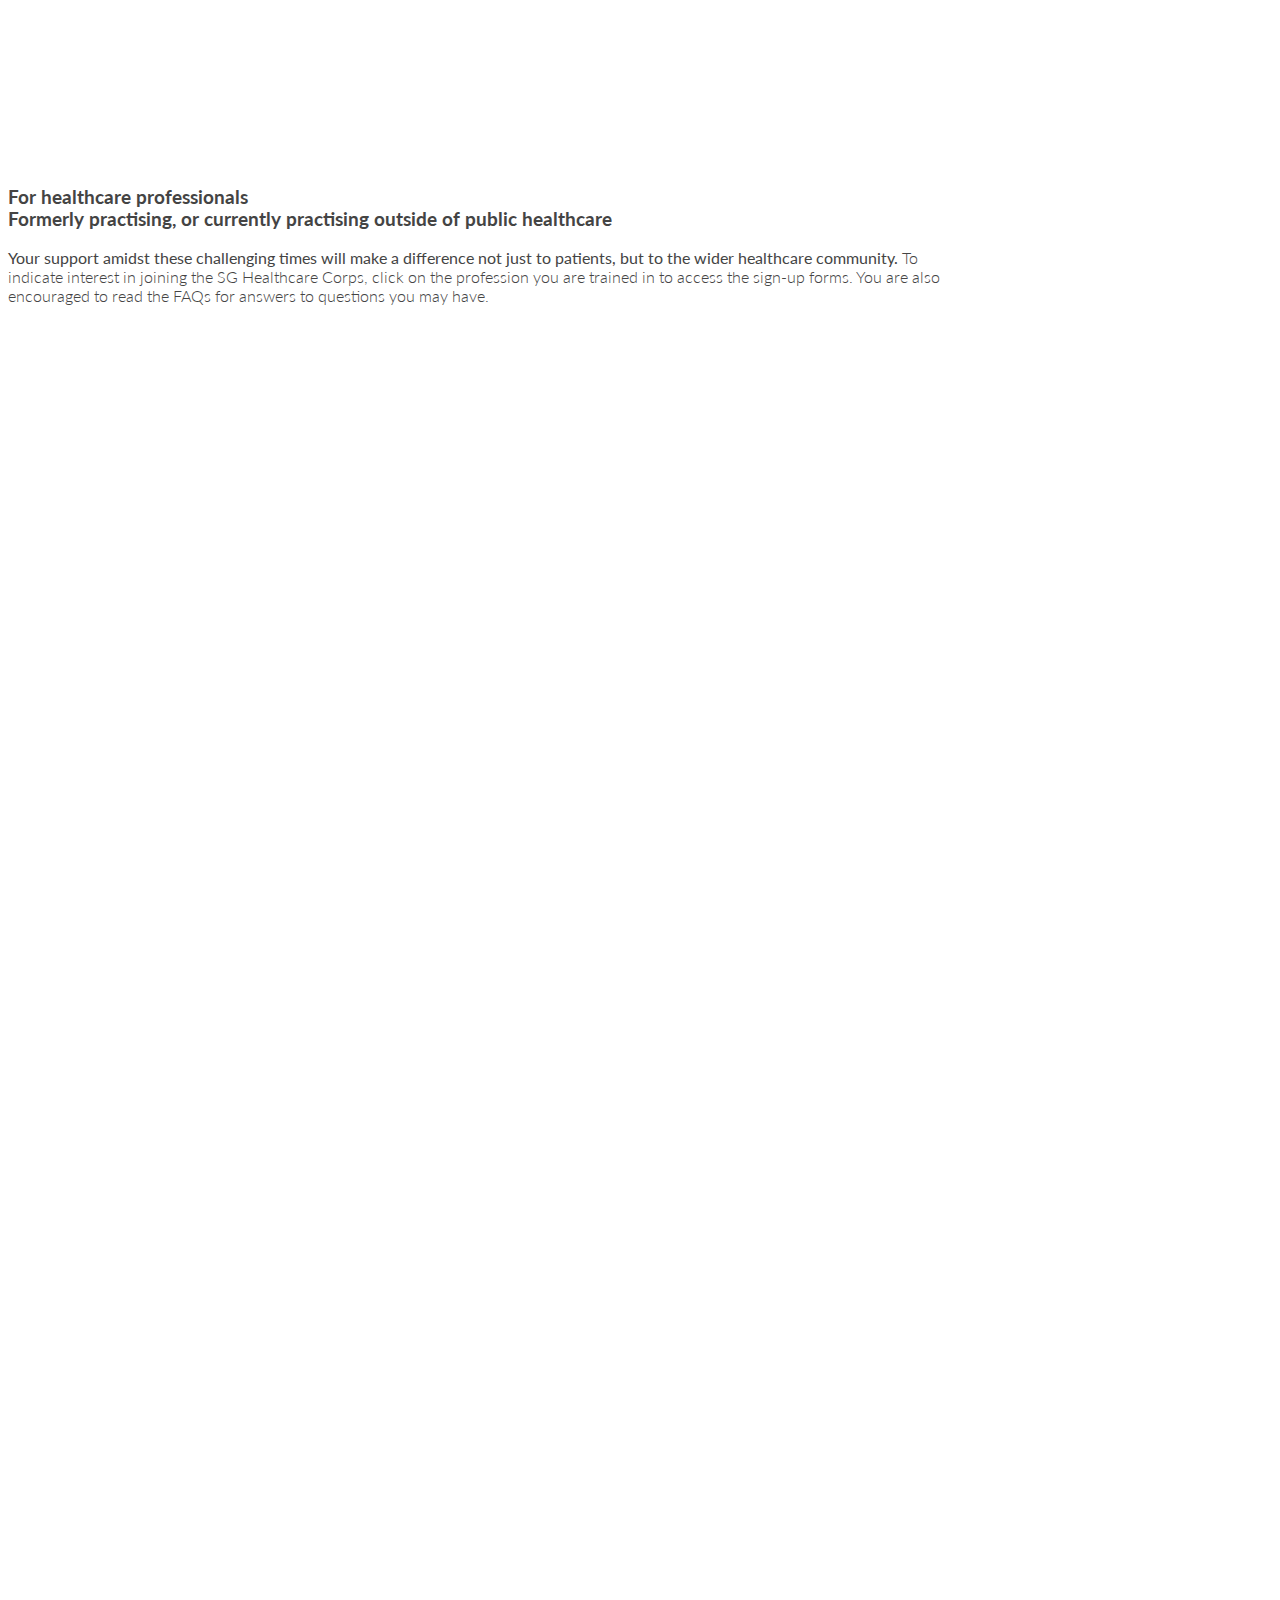
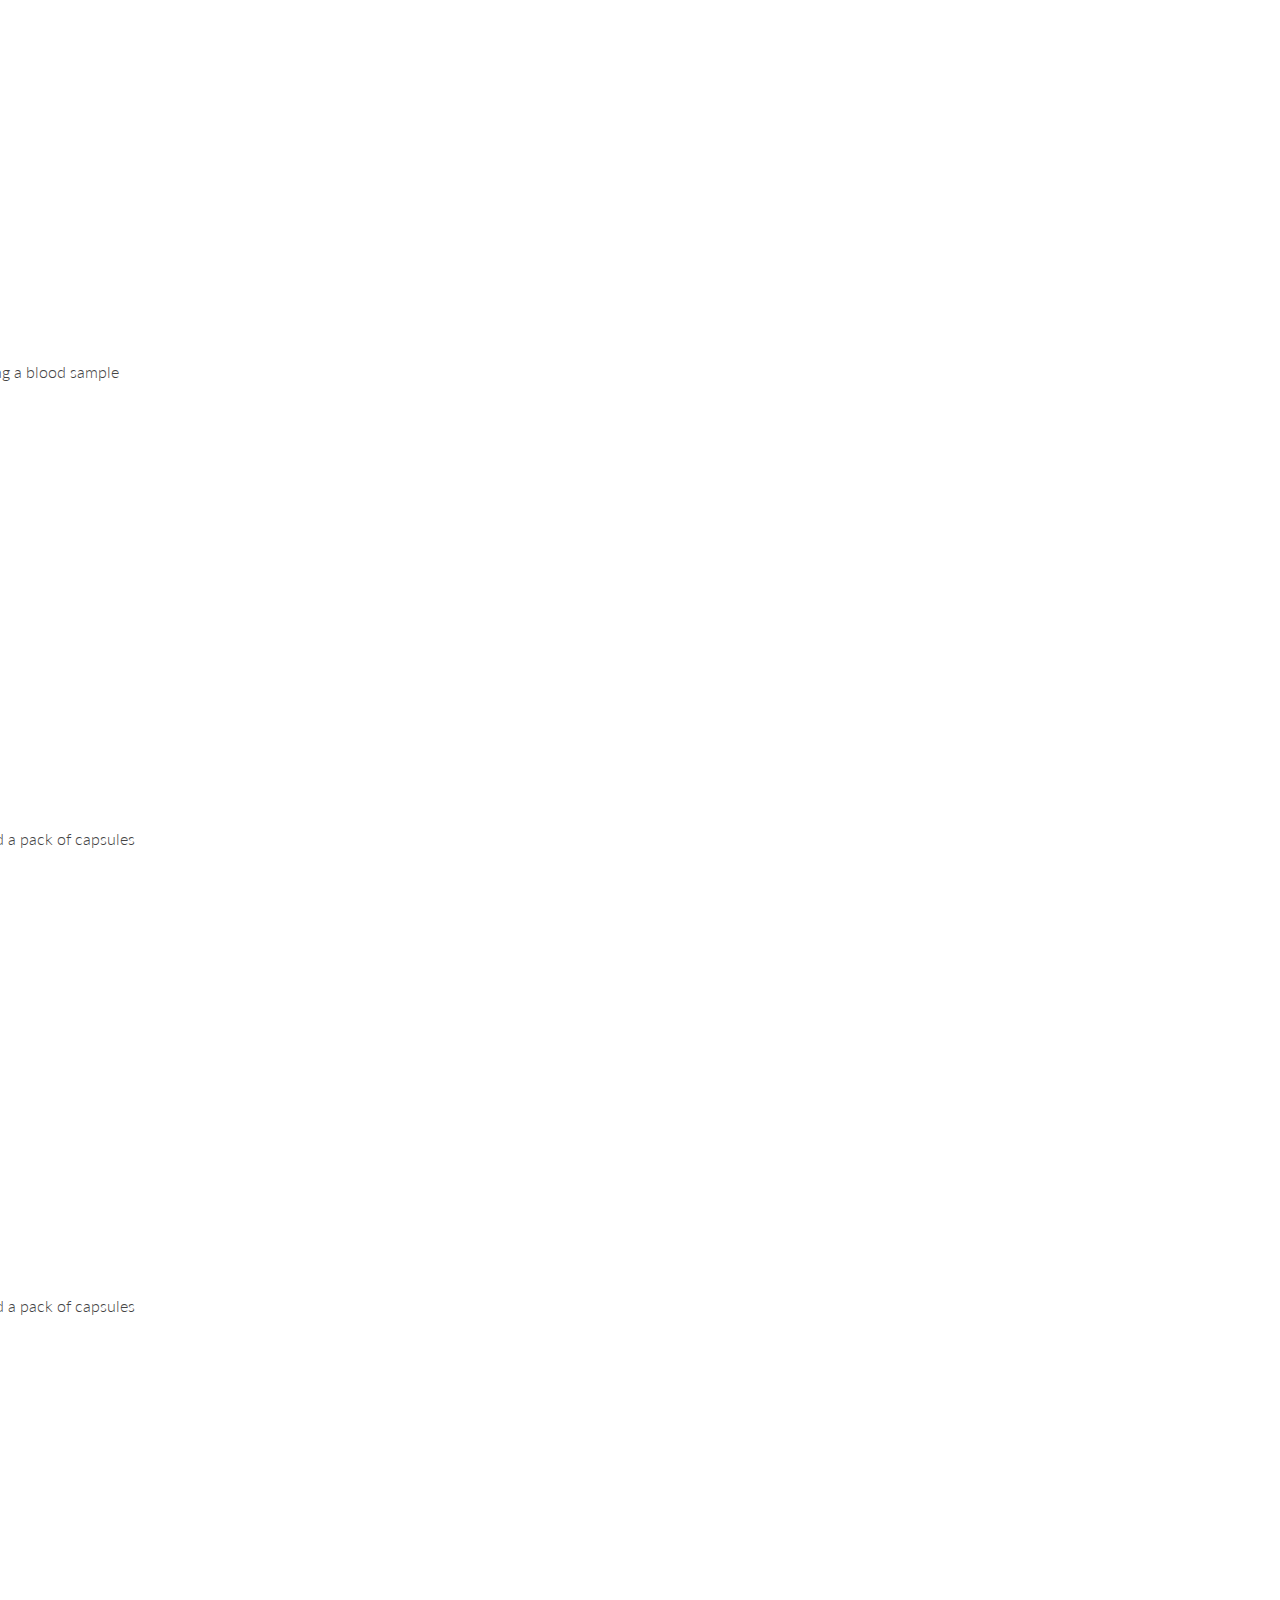
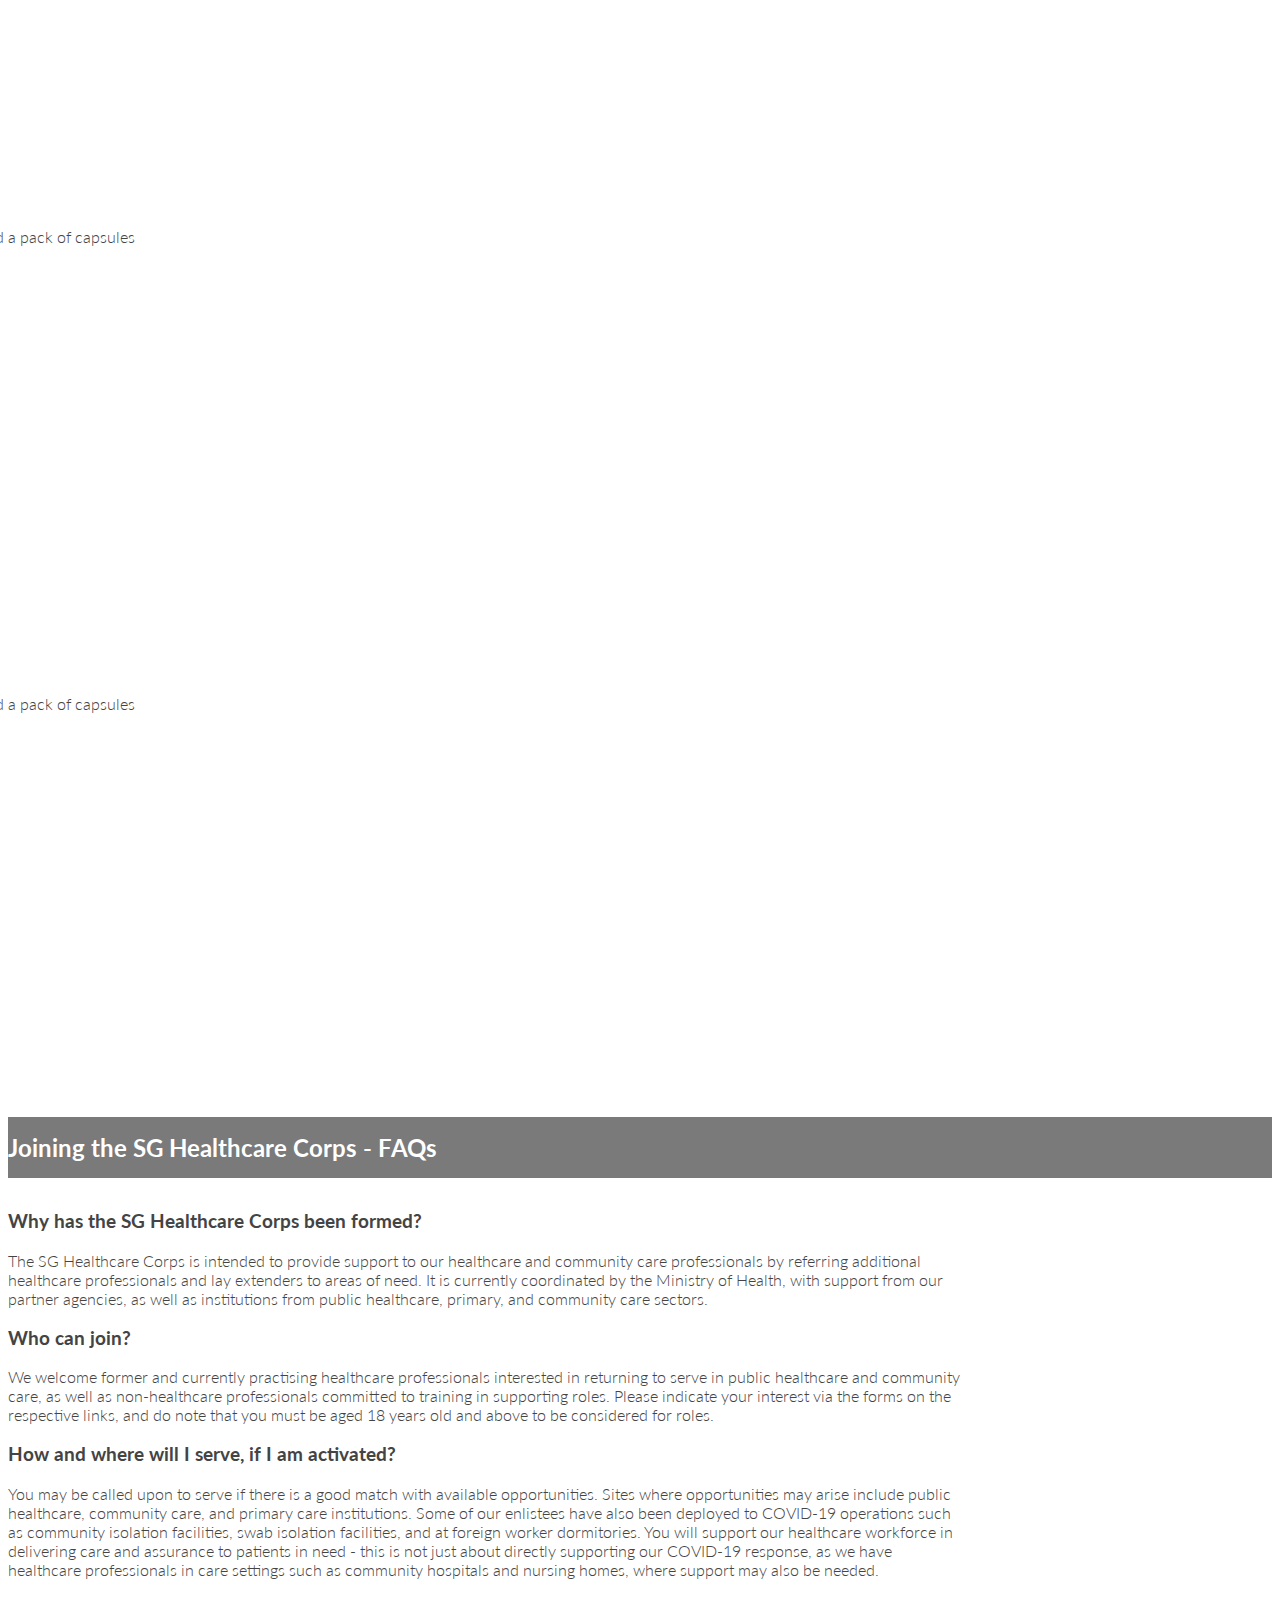
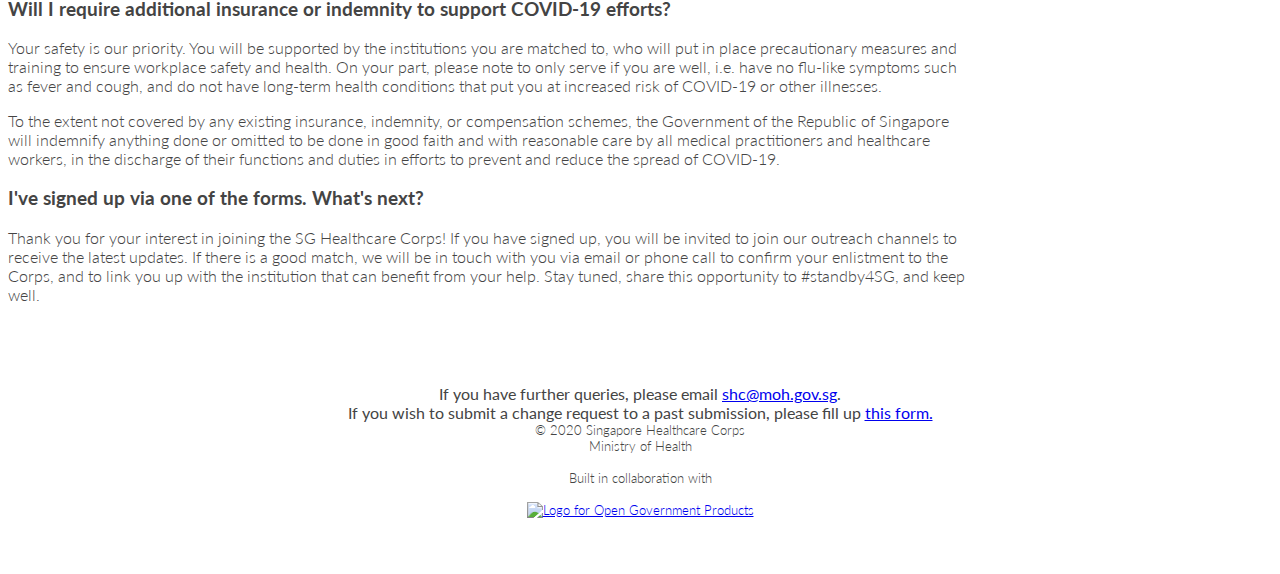
==== commit 67db5eae: "Final size adjustments" ====
--- a/index.html
+++ b/index.html
@@ -49,7 +49,7 @@
     <link rel="icon" type="image/png" sizes="16x16" href="./favicon-16x16.png">
     <link rel="manifest" href="./manifest.json">
     <meta name="msapplication-TileColor" content="#ffffff">
-    <meta name="msapplication-TileImage" content="/ms-icon-144x144.png">
+    <meta name="msapplication-TileImage" content="./ms-icon-144x144.png">
     <meta name="theme-color" content="#ffffff">
     <!-- CSS -->
     <link rel="stylesheet" type="text/css" href="./bootstrap-reboot.min.css">
@@ -98,20 +98,63 @@
 
     <section class="what-is-this">
       <div class="container narrow">
-        The Singapore Healthcare Corps is set up to support our healthcare workforce in the fight against COVID-19. We are calling for former and current healthcare professionals to be on standby, ﻿and join us when we need additional support.
+        The SG Healthcare Corps is set up to support our healthcare workforce in the fight against COVID-19. We are calling for former and current healthcare professionals to be on standby, and welcome non-healthcare professionals to provide additional support in COVID-19 operations and in community care.
       </div>
     </section>
 
     <section class="how-can-i-help">
       <div class="container narrow">
         <h2 class="section-title">How can I help?</h2>
-        <p><strong>If you are a former healthcare professional, or currently practising outside of public healthcare, your support amidst these challenging times will make a difference not just to patients, but to the wider healthcare community. </strong></p>
-        <p>To indicate interest in joining the Singapore Healthcare Corps, click on the profession you are trained in to access the sign-up forms. You are also encouraged to read the FAQs for answers to questions you may have.</p>
-      </div>
-      <div class="container">
+        <p><strong>We welcome individuals with or without healthcare experience to support our healthcare professionals in COVID-19 related operations and in community care.</strong> All individuals shortlisted for deployment will be provided training. Post-training, you may be matched to work and volunteer opportunities in operations support or in community care.</p>
+      </div>
+      <div class="container">
+        <h3 class="subsection-title">
+          For non-healthcare professionals
+          <div class="subsection-subtitle">
+            Learn about training, work, and volunteer opportunities with the Corps
+          </div>
+        </h3>
         <div class="jobs-list row">
-          <div class="job down col-md">
-            <img class="job-graphic" alt="A doctor standing by patient in wheelchair" src="./doctor.png">
+          <div class="job col-md">
+            <img class="job-graphic" alt="A nurse standing by patient in hospital bed" src="./job-ops-support.png">
+            <div class="job-description">
+              <h3 class="job-title">Healthcare Ops Support</h3>
+              Swab Technician<br/>
+              Phlebotomist<br/>
+              Admin &amp; Ops<br/>
+              <a class="button secondary" href="./ops-support.html">
+                Learn&nbsp;more
+              </a>
+            </div>
+          </div>
+          <div class="job col-md">
+            <img class="job-graphic" alt="A radiographer reading a chest x-ray and a laboratory technician taking a blood sample" src="./job-community-care.png">
+            <div class="job-description">
+              <h3 class="job-title">Community Care</h3>
+              Community Care Ambassador<br/>
+              Healthcare Assistant<br/>
+              <a class="button secondary" href="./community-care.html">
+                Learn&nbsp;more
+              </a>
+            </div>
+          </div>
+        </div>
+      </div>
+
+      <div class="container narrow">
+        <h3 class="subsection-title">
+          For healthcare professionals
+          <div class="subsection-subtitle">
+            Formerly practising, or currently practising outside of public healthcare
+          </div>
+        </h3>
+        <p><strong>Your support amidst these challenging times will make a difference not just to patients, but to the wider healthcare community.</strong> To indicate interest in joining the SG Healthcare Corps, click on the profession you are trained in to access the sign-up forms. You are also encouraged to read the FAQs for answers to questions you may have.</p>
+      </div>
+      <div class="container">
+
+        <div class="jobs-list row justify-content-center">
+          <div class="job col-md-4">
+            <img class="job-graphic" alt="A doctor standing by patient in wheelchair" src="./job-doctor.png">
             <div class="job-description">
               <h3 class="job-title">Doctor</h3>
               <a class="button" href="https://go.gov.sg/shc-doctors">
@@ -119,8 +162,8 @@
               </a>
             </div>
           </div>
-          <div class="job col-md">
-            <img class="job-graphic" alt="A nurse standing by patient in hospital bed" src="./nurse.png">
+          <div class="job col-md-4">
+            <img class="job-graphic" alt="A nurse standing by patient in hospital bed" src="./job-nurse.png">
             <div class="job-description">
               <h3 class="job-title">Nurse</h3>
               Enrolled Nurse<br/>
@@ -130,8 +173,8 @@
               </a>
             </div>
           </div>
-          <div class="job down col-md">
-            <img class="job-graphic" alt="Support care staff talking with and assisting patients" src="./support-care.png">
+          <div class="job col-md-4">
+            <img class="job-graphic" alt="Support care staff talking with and assisting patients" src="./job-support-care.png">
             <div class="job-description">
               <h3 class="job-title">Support Care</h3>
               Nursing Assistant<br/>
@@ -142,32 +185,64 @@
               </a>
             </div>
           </div>
-          <div class="job col-md">
-            <img class="job-graphic" alt="A radiographer reading a chest x-ray and a laboratory technician taking a blood sample" src="./allied-health.png">
+        </div>
+        <div class="jobs-list row justify-content-center">
+          <div class="job col-md-4">
+            <img class="job-graphic" alt="A radiographer reading a chest x-ray and a laboratory technician taking a blood sample" src="./job-allied-health.png">
             <div class="job-description">
               <h3 class="job-title">Allied Health</h3>
-              Diagnostic Radiographer<br/>
-              Phlebotomist<br/>
-              Medical Laboratory Technician<br/>
-              Laboratory Assistant<br/>
               <a class="button" href="https://go.gov.sg/shc-ahp">
                 &#9998;&nbsp;&nbsp;Apply
               </a>
             </div>
           </div>
-          <div class="job down col-md">
-            <img class="job-graphic" alt="A pharmacist passing a patient his prescription next to a pill bottle and a pack of capsules" src="./pharmacist.png">
+          <div class="job col-md-4">
+            <img class="job-graphic" alt="A pharmacist passing a patient his prescription next to a pill bottle and a pack of capsules" src="./job-pharmacy.png">
             <div class="job-description">
               <h3 class="job-title">Pharmacy</h3>
               Pharmacist<br/>
-              Pharmacist Assistant<br/>
+              Pharmacy Technician<br/>
               <a class="button" href="https://go.gov.sg/shc-pharm">
                 &#9998;&nbsp;&nbsp;Apply
               </a>
             </div>
           </div>
-        </div>
-        <div class="row">
+          <div class="job col-md-4">
+            <img class="job-graphic" alt="A pharmacist passing a patient his prescription next to a pill bottle and a pack of capsules" src="./job-dental.png">
+            <div class="job-description">
+              <h3 class="job-title">Dental</h3>
+              Dentist<br/>
+              Oral Health Therapist<br/>
+              <a class="button" href="https://go.gov.sg/shc-dental">
+                &#9998;&nbsp;&nbsp;Apply
+              </a>
+            </div>
+          </div>
+        </div>
+        <div class="jobs-list row justify-content-center">
+          <div class="job col-md-4">
+            <img class="job-graphic" alt="A pharmacist passing a patient his prescription next to a pill bottle and a pack of capsules" src="./job-medics.png">
+            <div class="job-description">
+              <h3 class="job-title">Medics</h3>
+              First Aider<br/>
+              Responder<br/>
+              Emergency Medical Technician<br/>
+              <a class="button" href="https://go.gov.sg/shc-medic">
+                &#9998;&nbsp;&nbsp;Apply
+              </a>
+            </div>
+          </div>
+          <div class="job col-md-4">
+            <img class="job-graphic" alt="A pharmacist passing a patient his prescription next to a pill bottle and a pack of capsules" src="./job-medical-lab.png">
+            <div class="job-description">
+              <h3 class="job-title">Medical Lab</h3>
+              Lab Technologist<br/>
+              Lab Assistant<br/>
+              <a class="button" href="https://go.gov.sg/shc-labtech">
+                &#9998;&nbsp;&nbsp;Apply
+              </a>
+            </div>
+          </div>          
         </div>
       </div>
     </section>
@@ -175,28 +250,32 @@
     <section class="faq">
       <h2 class="section-title">
         <div class="container narrow">
-          Joining the Singapore Healthcare Corps - FAQ
+          Joining the SG Healthcare Corps - FAQs
         </div>
       </h2>
       <div class="container narrow">
-        <h3 class="question">Why has the Singapore Healthcare Corps been formed?</h3>
-        <p>The Singapore Healthcare Corps is intended to provide support to our healthcare and community care professionals by referring additional healthcare professionals to areas of need. It is currently coordinated by the Ministry of Health, with support from our partner agencies, as well as institutions from public healthcare, primary, and community care sectors.</p>
+        <h3 class="question">Why has the SG Healthcare Corps been formed?</h3>
+        <p>The SG Healthcare Corps is intended to provide support to our healthcare and community care professionals by referring additional healthcare professionals and lay extenders to areas of need. It is currently coordinated by the Ministry of Health, with support from our partner agencies, as well as institutions from public healthcare, primary, and community care sectors.</p>
         <h3 class="question">Who can join?</h3>
-        <p>We welcome former and currently practising healthcare professionals interested in returning to serve in public healthcare and community care. Please indicate your interest via the forms on the respective links, and do note that you must be aged 18 years old and above to be considered for roles.</p>
+        <p>We welcome former and currently practising healthcare professionals interested in returning to serve in public healthcare and community care, as well as non-healthcare professionals committed to training in supporting roles. Please indicate your interest via the forms on the respective links, and do note that you must be aged 18 years old and above to be considered for roles.</p>
         <h3 class="question">How and where will I serve, if I am activated?</h3>
-        <p>You may be called upon to serve if there is a good match with available opportunities. Sites where opportunities may arise include public healthcare, community care, and primary care institutions. You will support our healthcare workforce in delivering care and assurance to patients in need - this is not just about directly supporting our COVID-19 response, as we have healthcare professionals in care settings such as community hospitals and nursing homes, where support may also be needed.</p>
-        <p>Your safety is our priority. You will be supported by the institutions you are matched to, who will put in place precautionary measures and training to ensure workplace safety and health. On your part, please note to only serve if you are well, i.e. have no flu-like symptoms such as fever and cough, and do not have long-term health conditions that put you at increased risk of COVID-19 or other illnesses. You may be required to serve in the healthcare institution you are matched to, in order to minimise risk of infection across institutions.</p>
+        <p>You may be called upon to serve if there is a good match with available opportunities. Sites where opportunities may arise include public healthcare, community care, and primary care institutions. Some of our enlistees have also been deployed to COVID-19 operations such as community isolation facilities, swab isolation facilities, and at foreign worker dormitories. You will support our healthcare workforce in delivering care and assurance to patients in need - this is not just about directly supporting our COVID-19 response, as we have healthcare professionals in care settings such as community hospitals and nursing homes, where support may also be needed.</p>
+        <h3 class="question">Will I require additional insurance or indemnity to support COVID-19 efforts?</h3>
+        <p>Your safety is our priority. You will be supported by the institutions you are matched to, who will put in place precautionary measures and training to ensure workplace safety and health. On your part, please note to only serve if you are well, i.e. have no flu-like symptoms such as fever and cough, and do not have long-term health conditions that put you at increased risk of COVID-19 or other illnesses.</p>
+        <p>To the extent not covered by any existing insurance, indemnity, or compensation schemes, the Government of the Republic of Singapore will indemnify anything done or omitted to be done in good faith and with reasonable care by all medical practitioners and healthcare workers, in the discharge of their functions and duties in efforts to prevent and reduce the spread of COVID-19.</p>
         <h3 class="question">I've signed up via one of the forms. What's next?</h3>
-        <p>Thank you for your interest in joining the Singapore Healthcare Corps! If you have signed up, you will be invited to join our channels on social media to receive the latest updates. If there is a good match, we will be in touch with you via email or phone call to confirm your enlistment to the Corps, and to link you up with the institution that can benefit from your help. Stay tuned, share this opportunity to #standby4SG, and keep well.</p>
-        <strong>
-          If you have further queries, please email <a href="mailto:shc@moh.gov.sg">shc@moh.gov.sg</a>.<br>
-          If you wish to submit a change request to a past submission, please fill up this <a href="go.gov.sg/shc-change">form.</a>
-        </strong>
+        <p>Thank you for your interest in joining the SG Healthcare Corps! If you have signed up, you will be invited to join our outreach channels to receive the latest updates. If there is a good match, we will be in touch with you via email or phone call to confirm your enlistment to the Corps, and to link you up with the institution that can benefit from your help. Stay tuned, share this opportunity to #standby4SG, and keep well.</p>
       </div>
     </section>
 
     <footer class="site-footer">
       <div class="container">
+        <div class="contact-info">
+          <strong>
+            If you have further queries, please email <a href="mailto:shc@moh.gov.sg">shc@moh.gov.sg</a>.<br>
+            If you wish to submit a change request to a past submission, please fill up <a href="https://go.gov.sg/shc-change">this form.</a>
+          </strong>
+        </div>
         <div class="acknowledgements">
           &copy; 2020 Singapore Healthcare Corps<br/>
           ﻿Ministry of Health<br/>
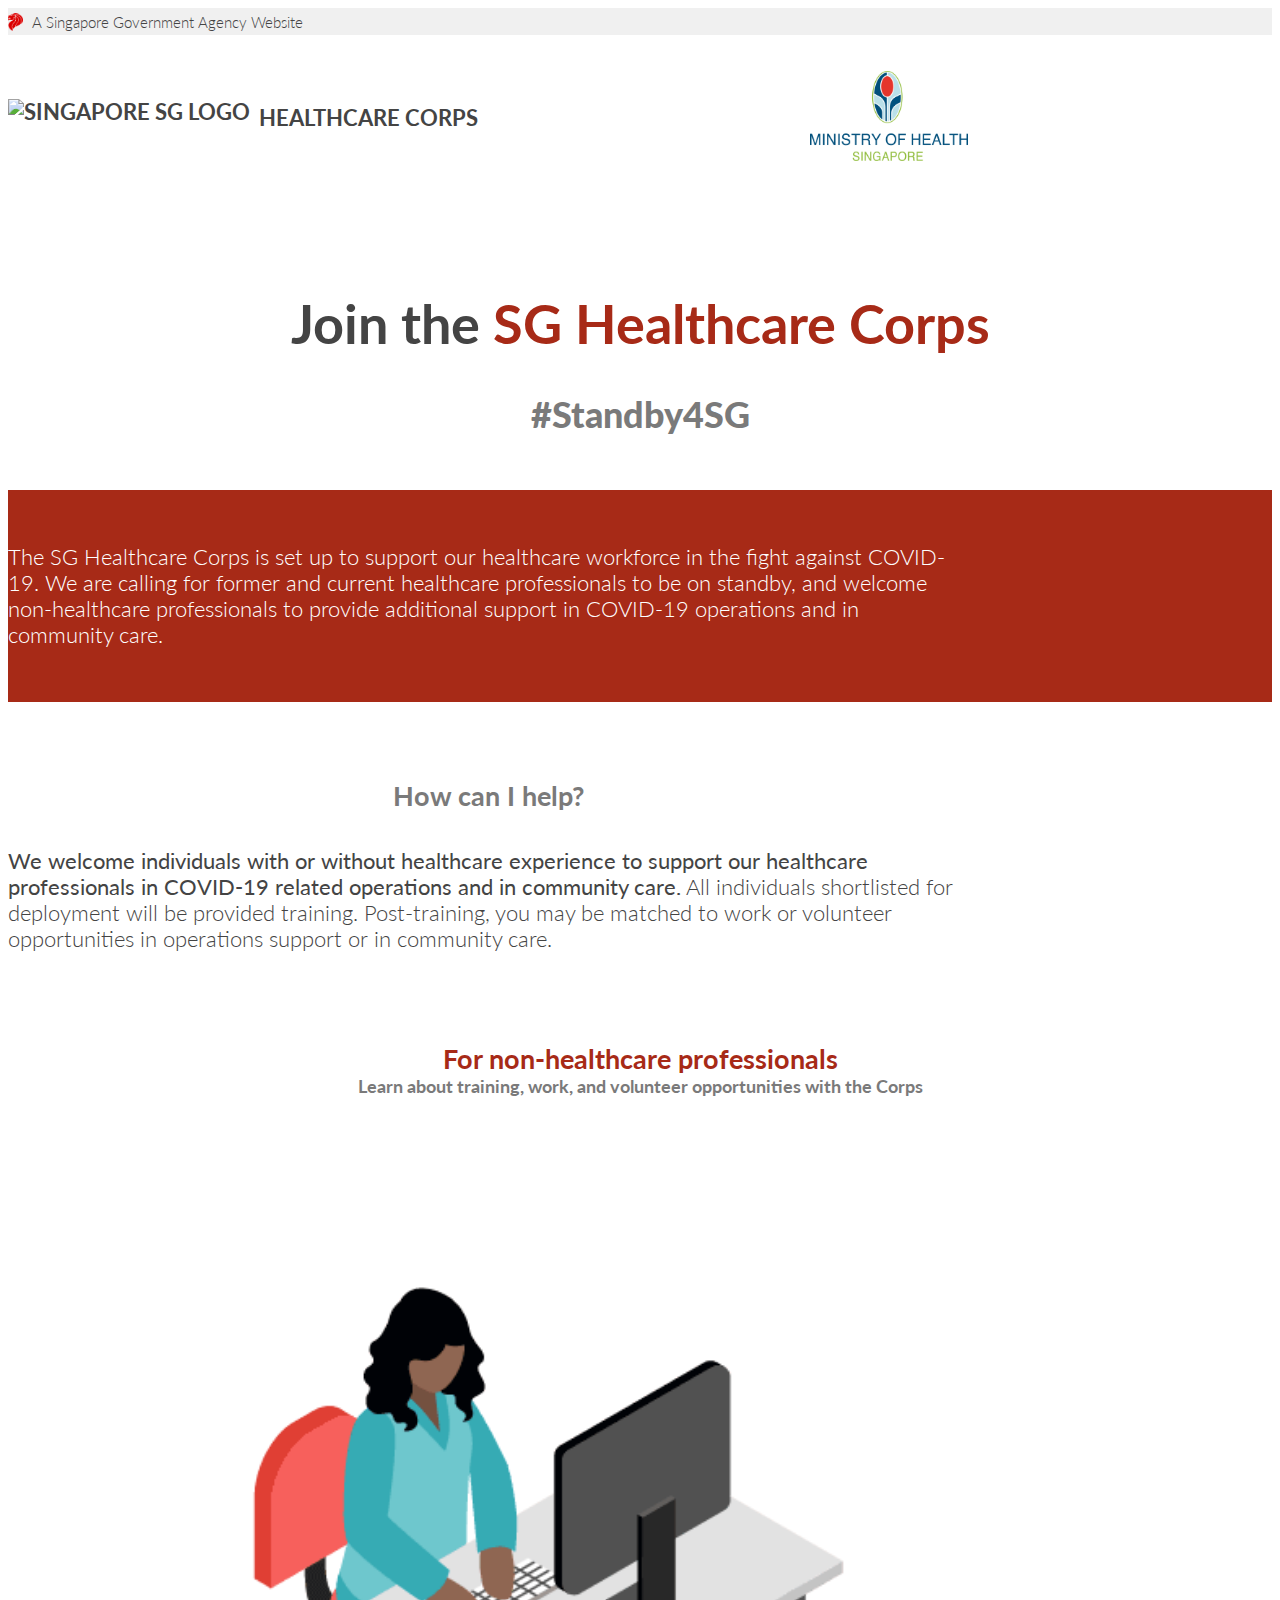
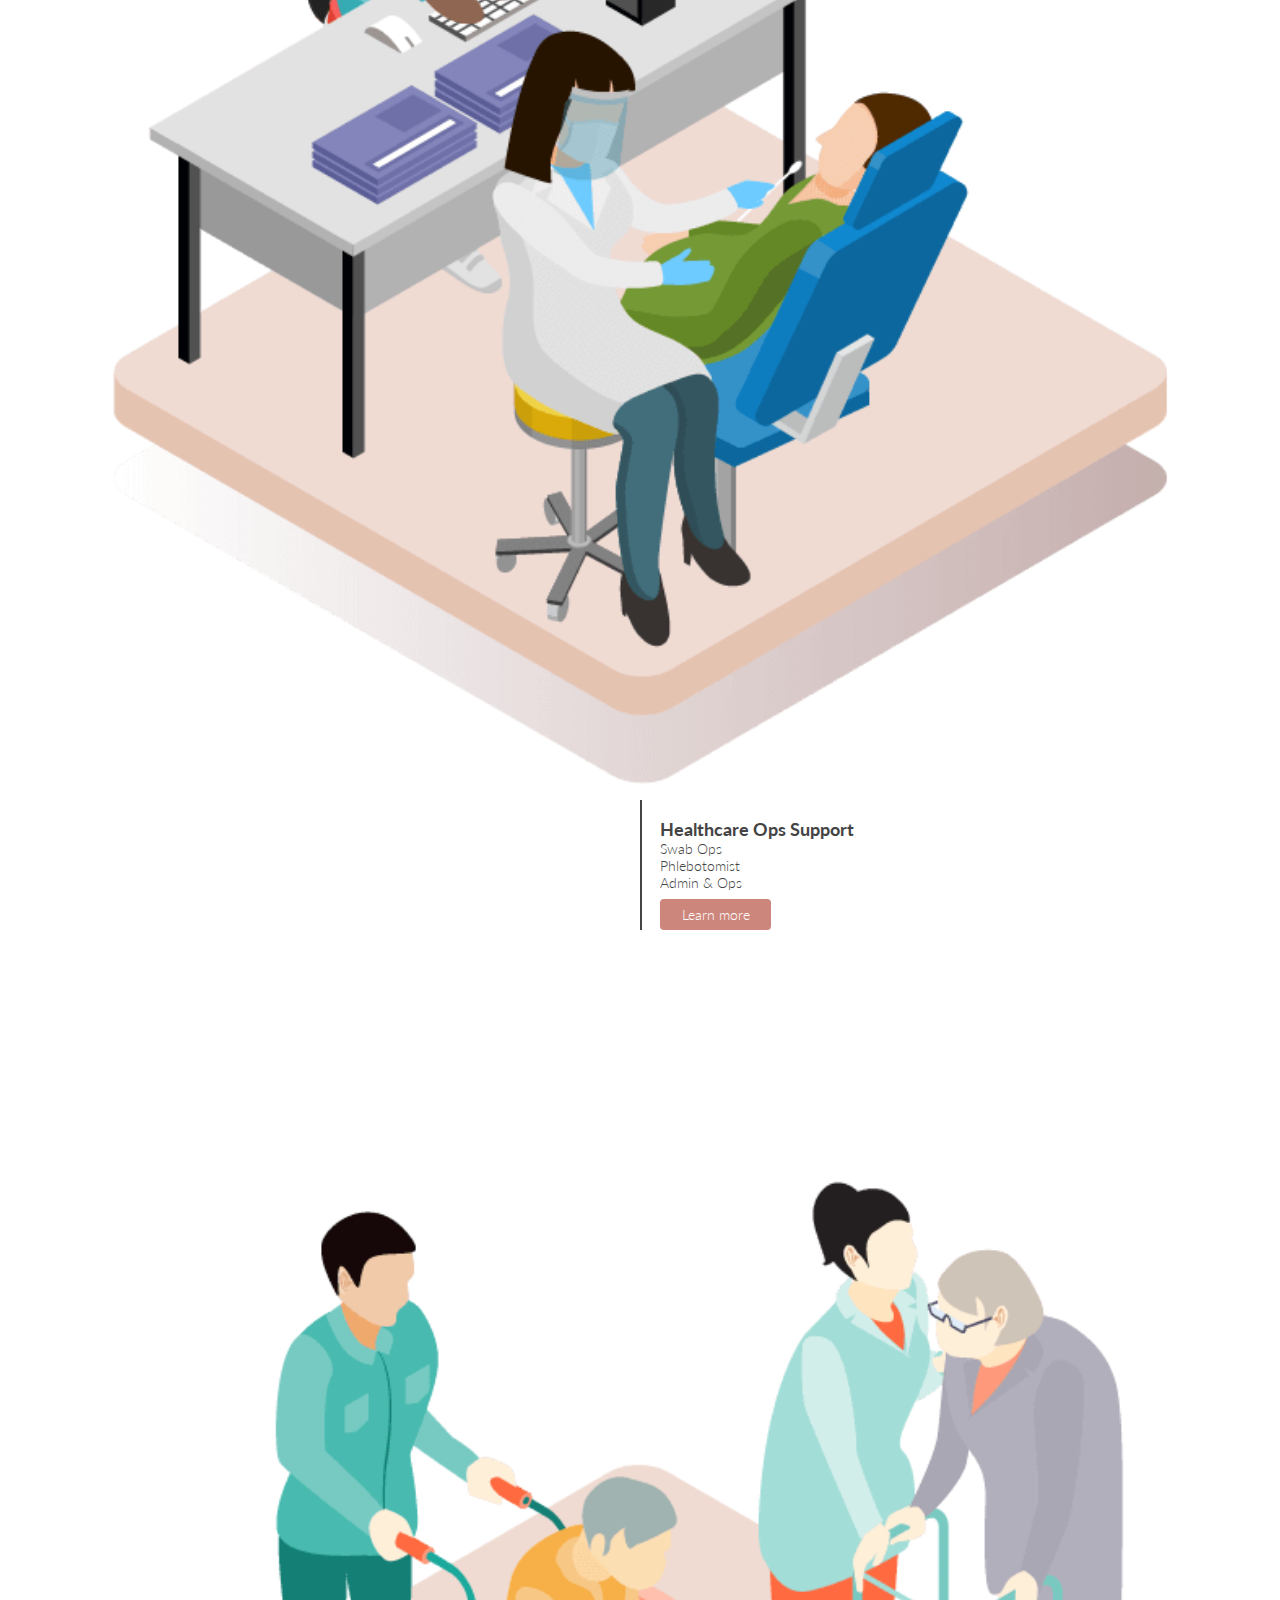
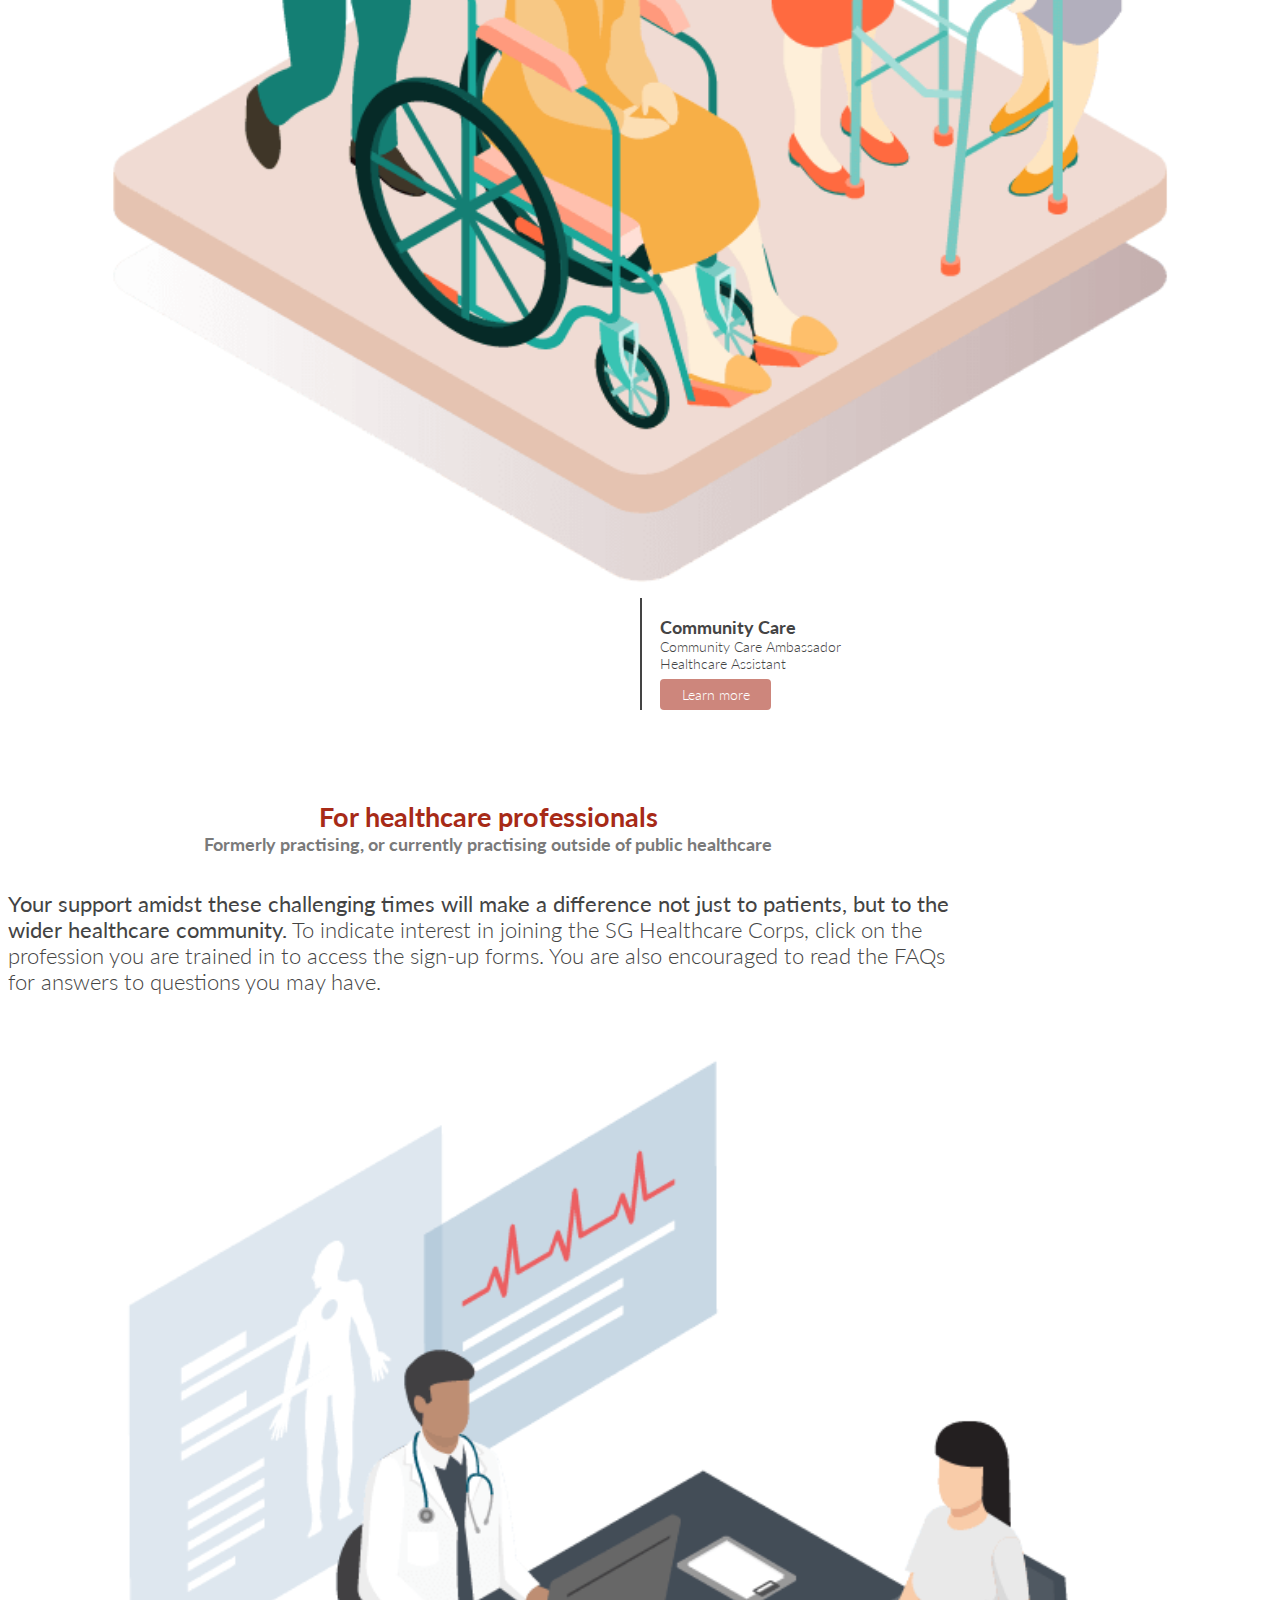
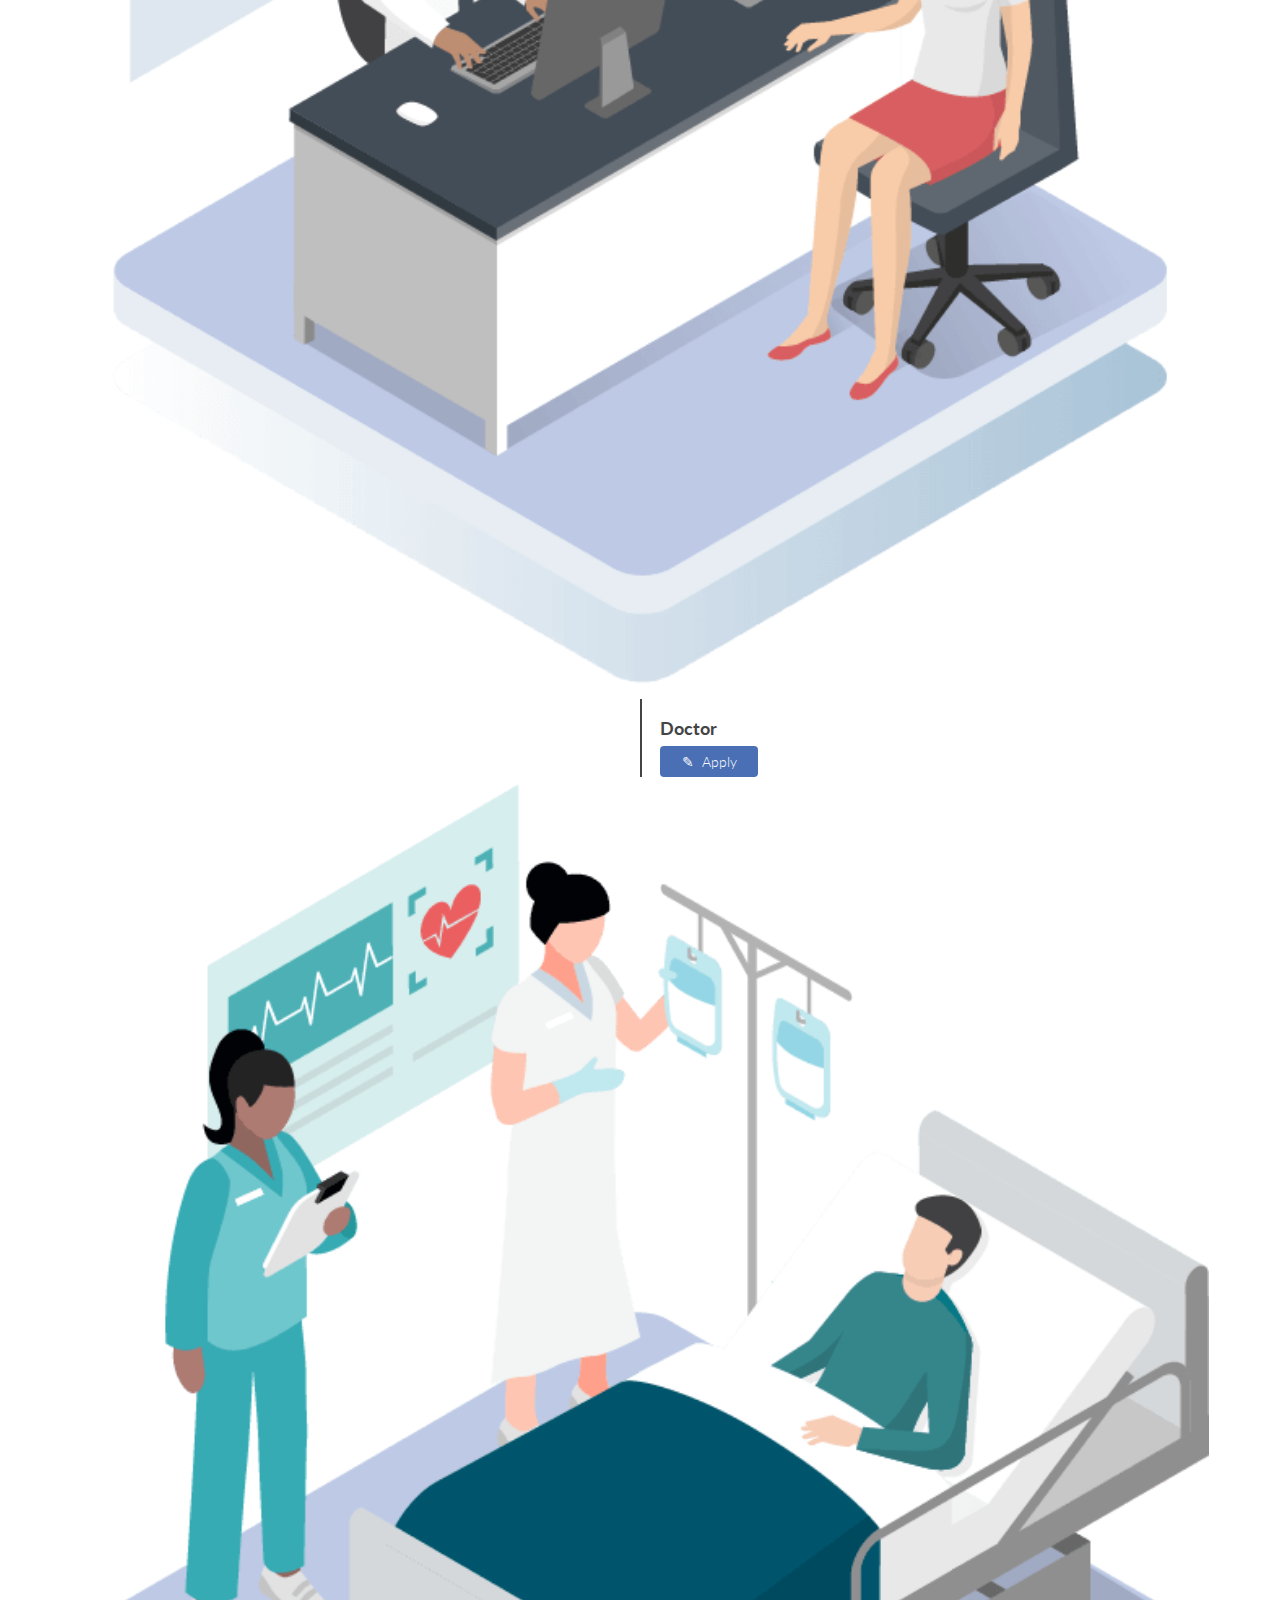
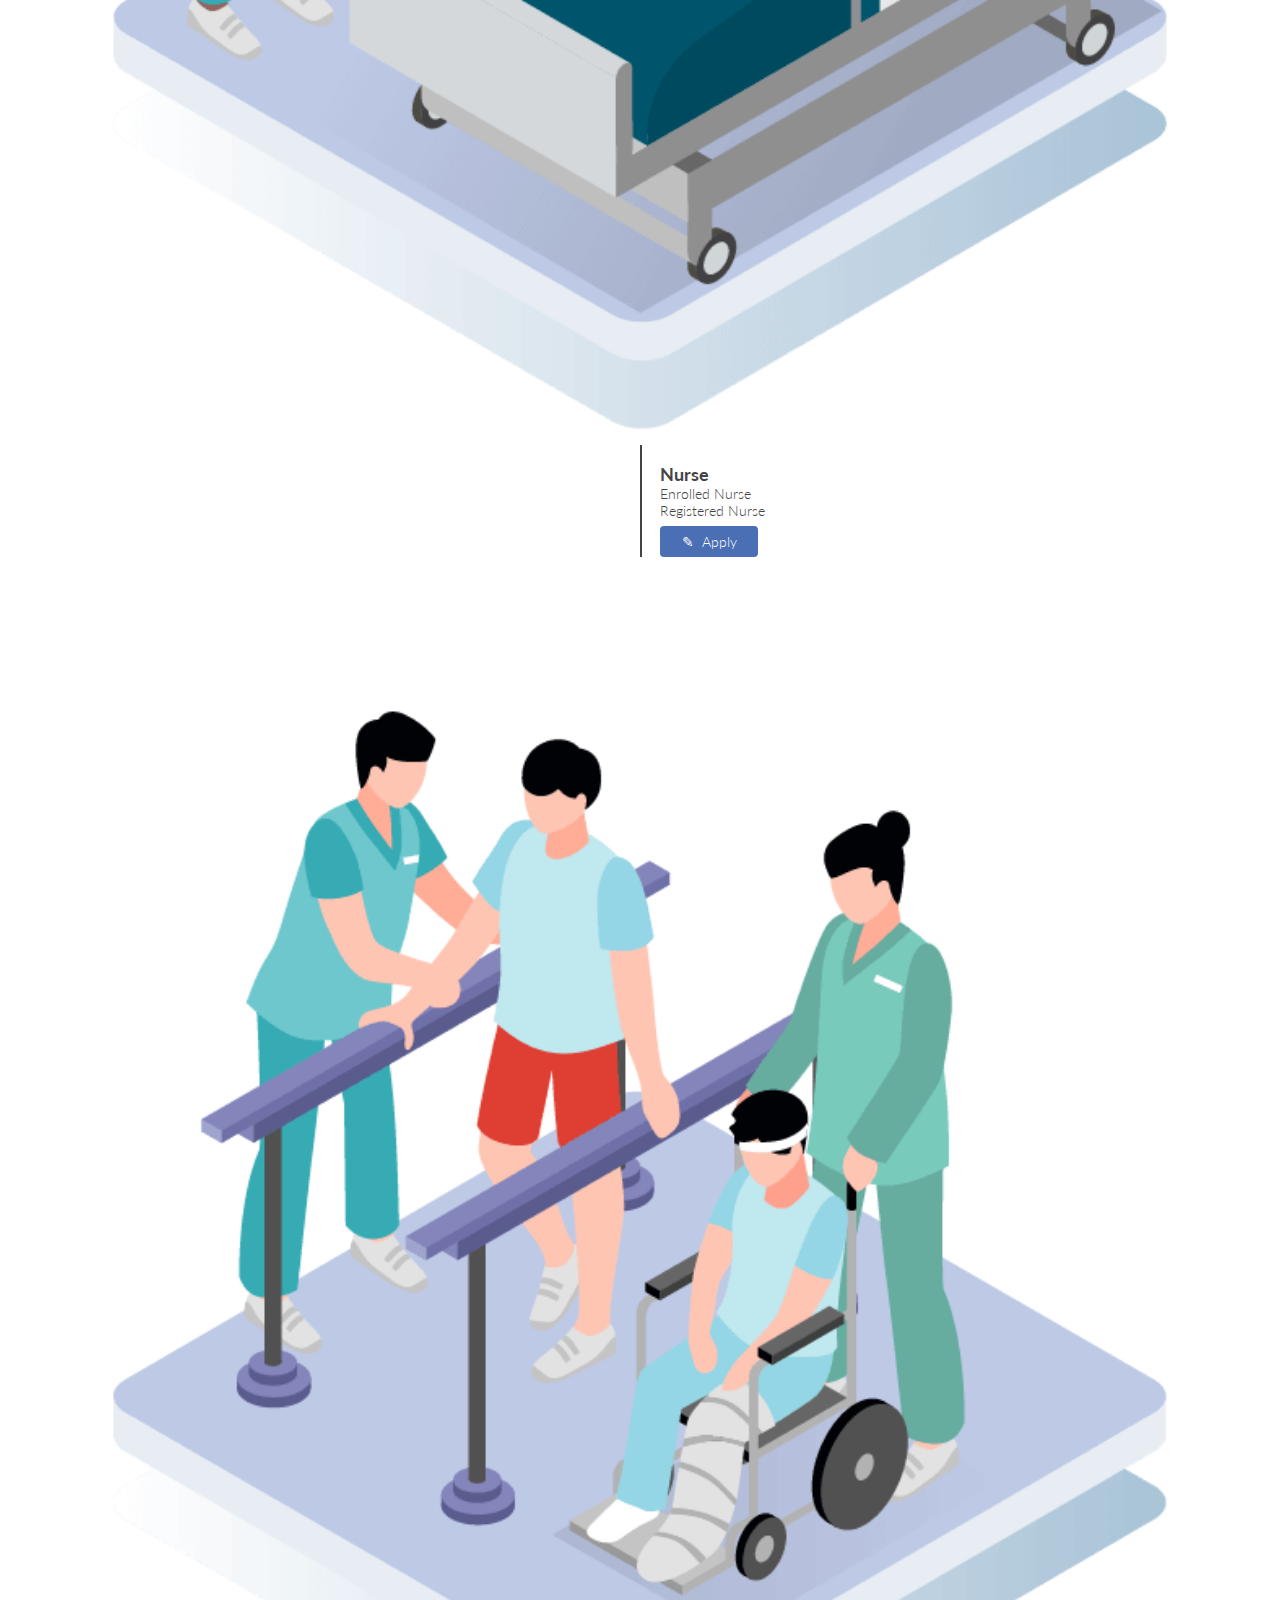
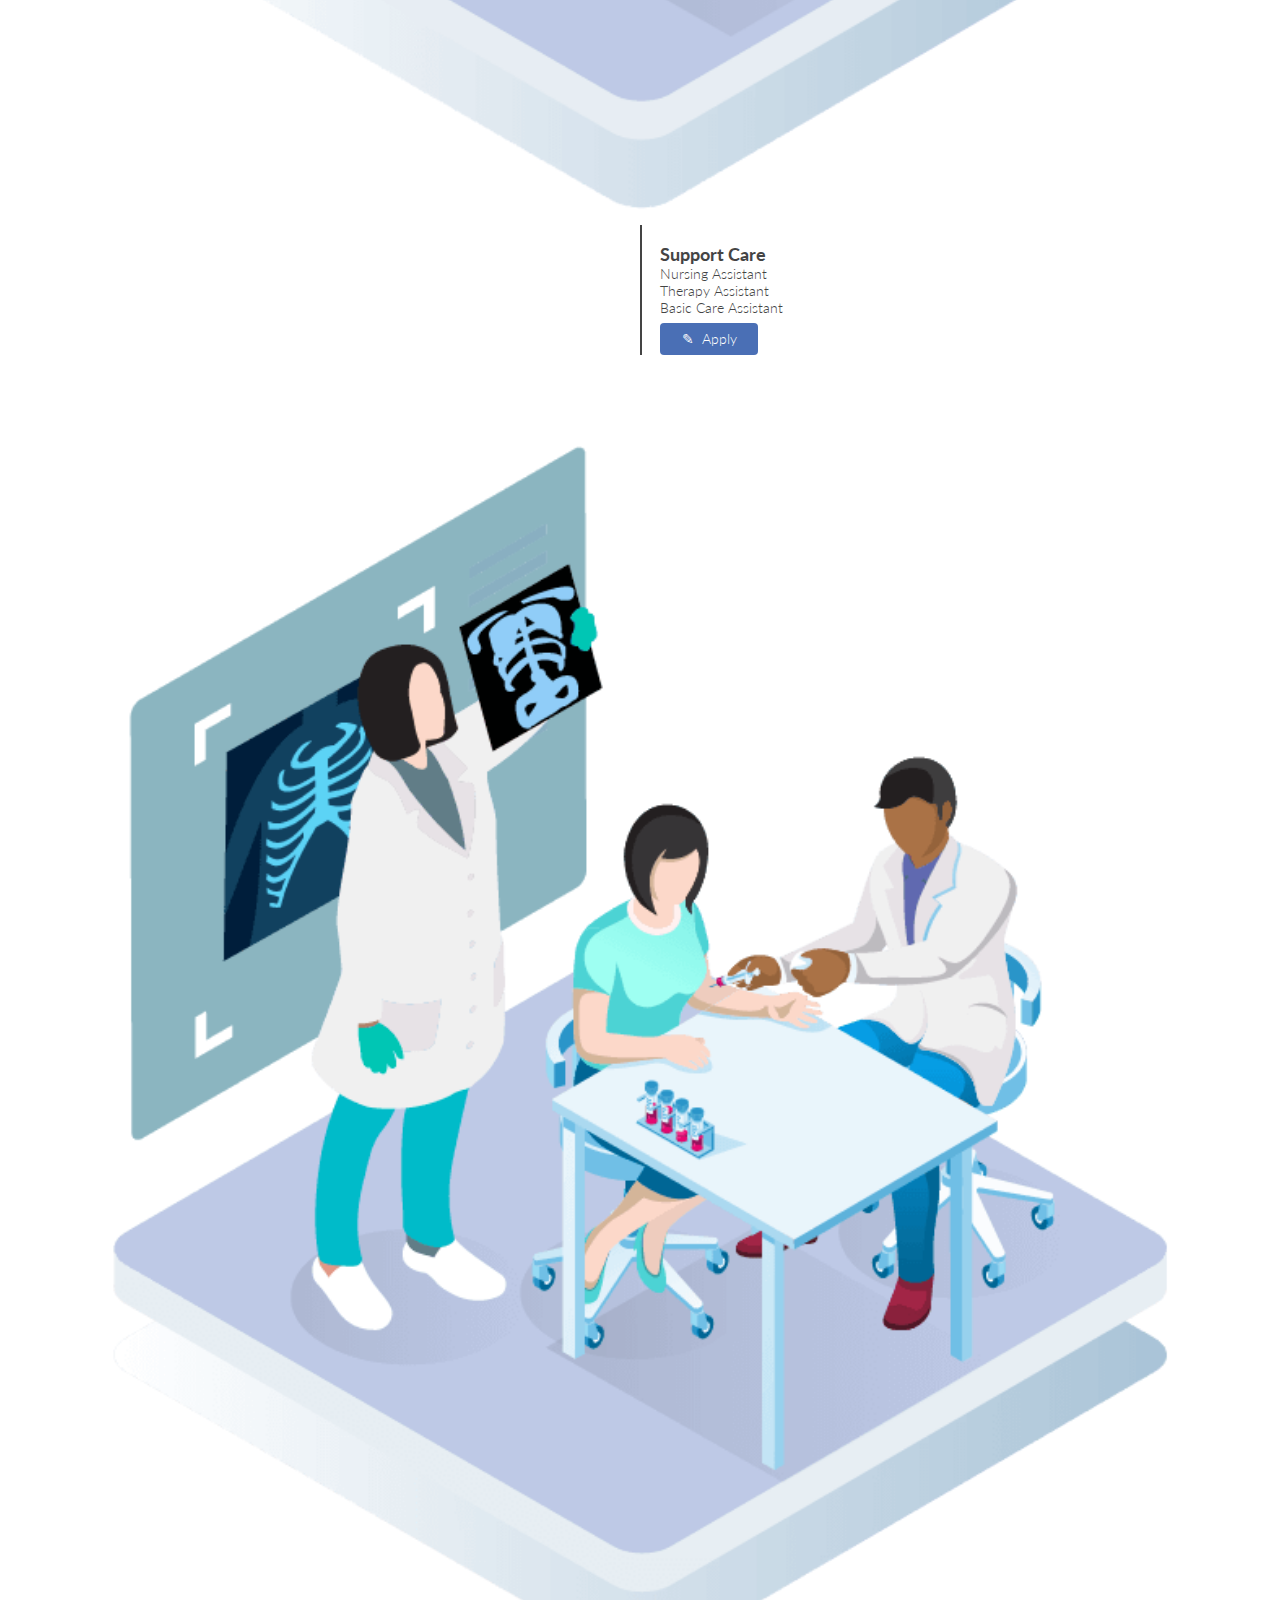
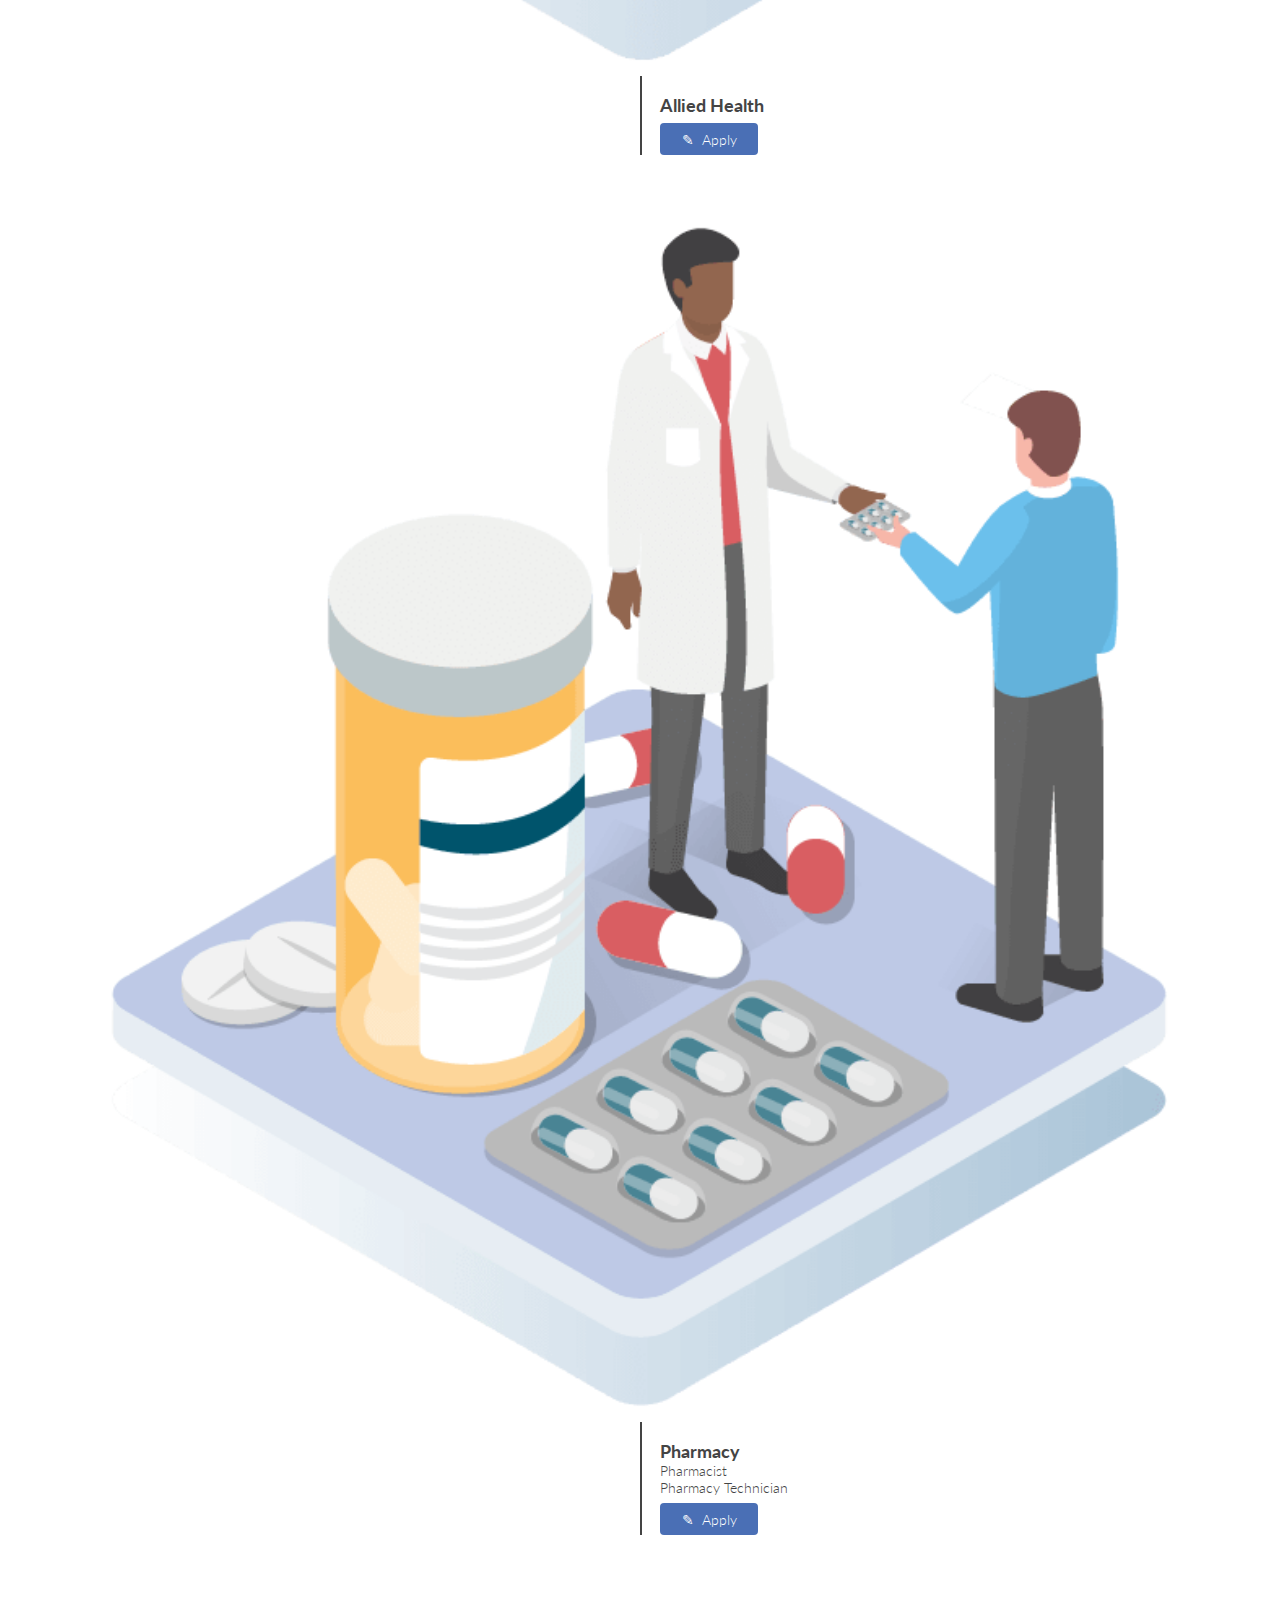
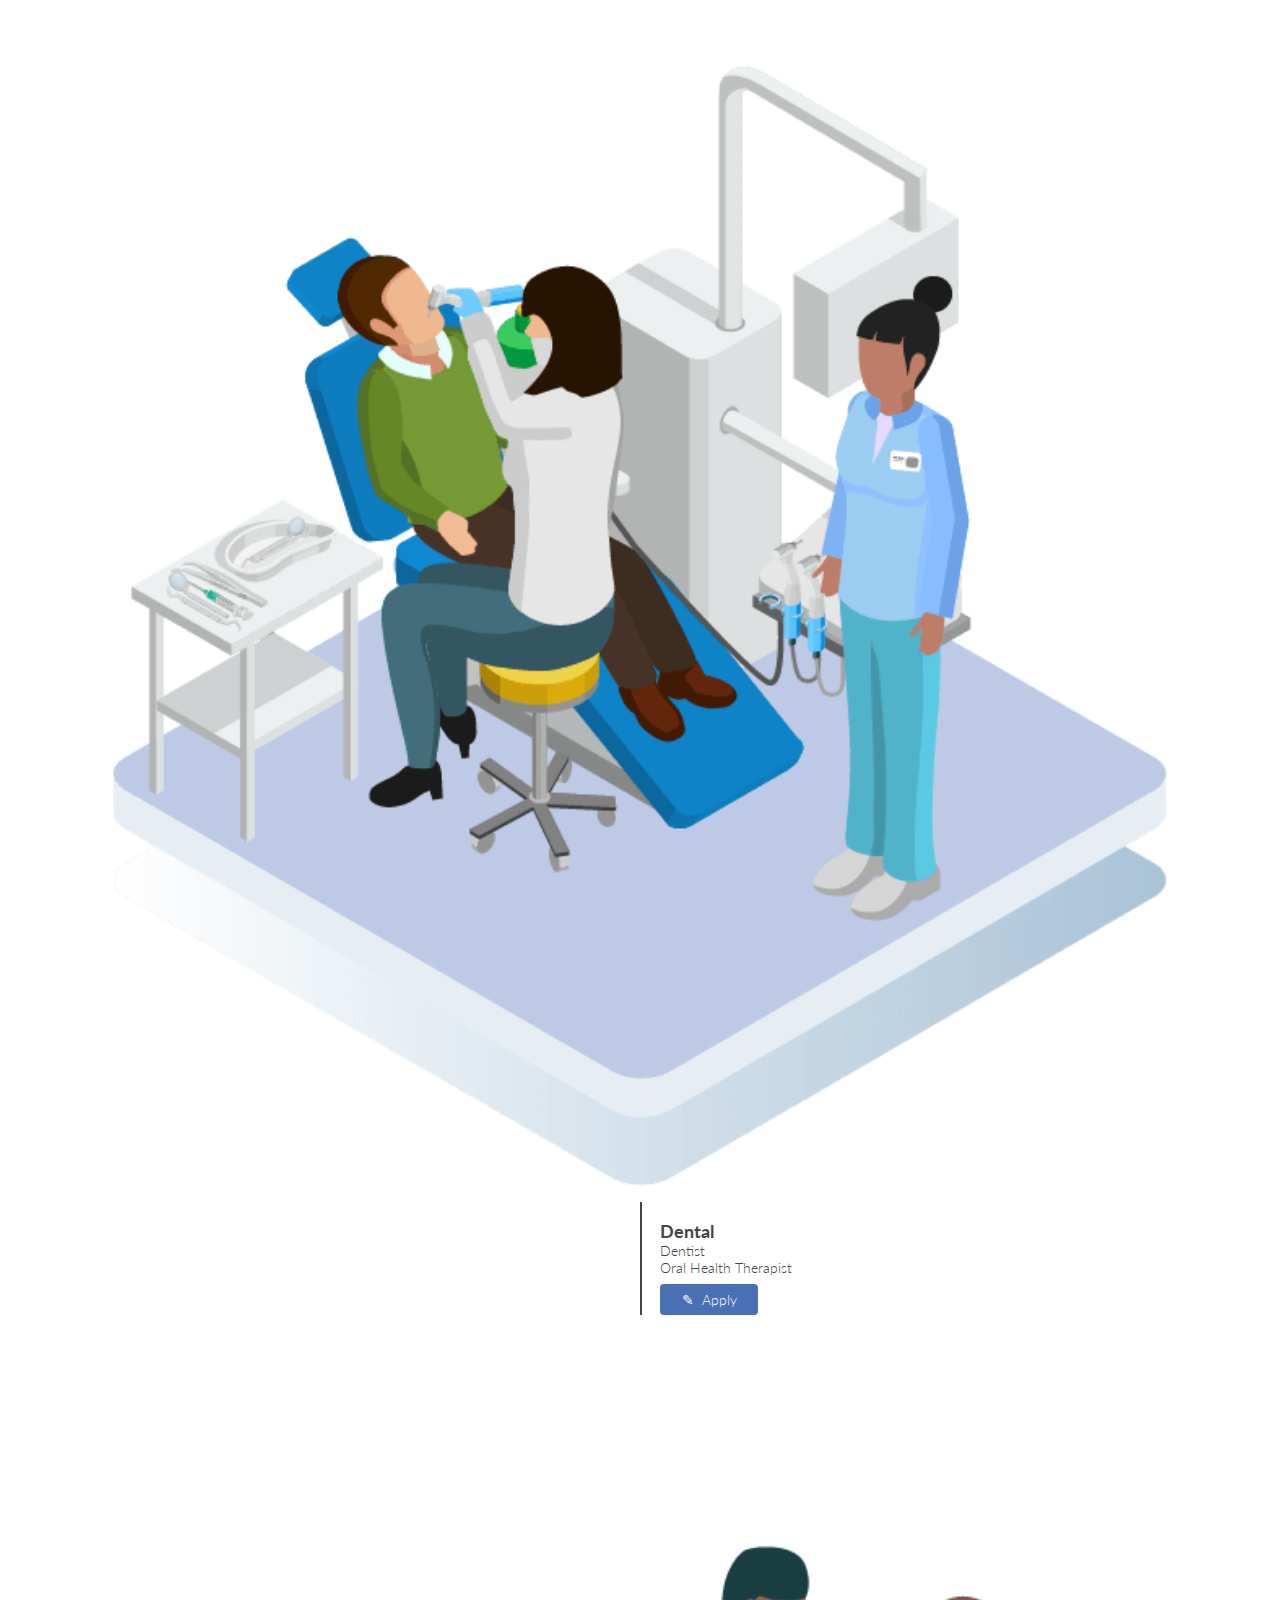
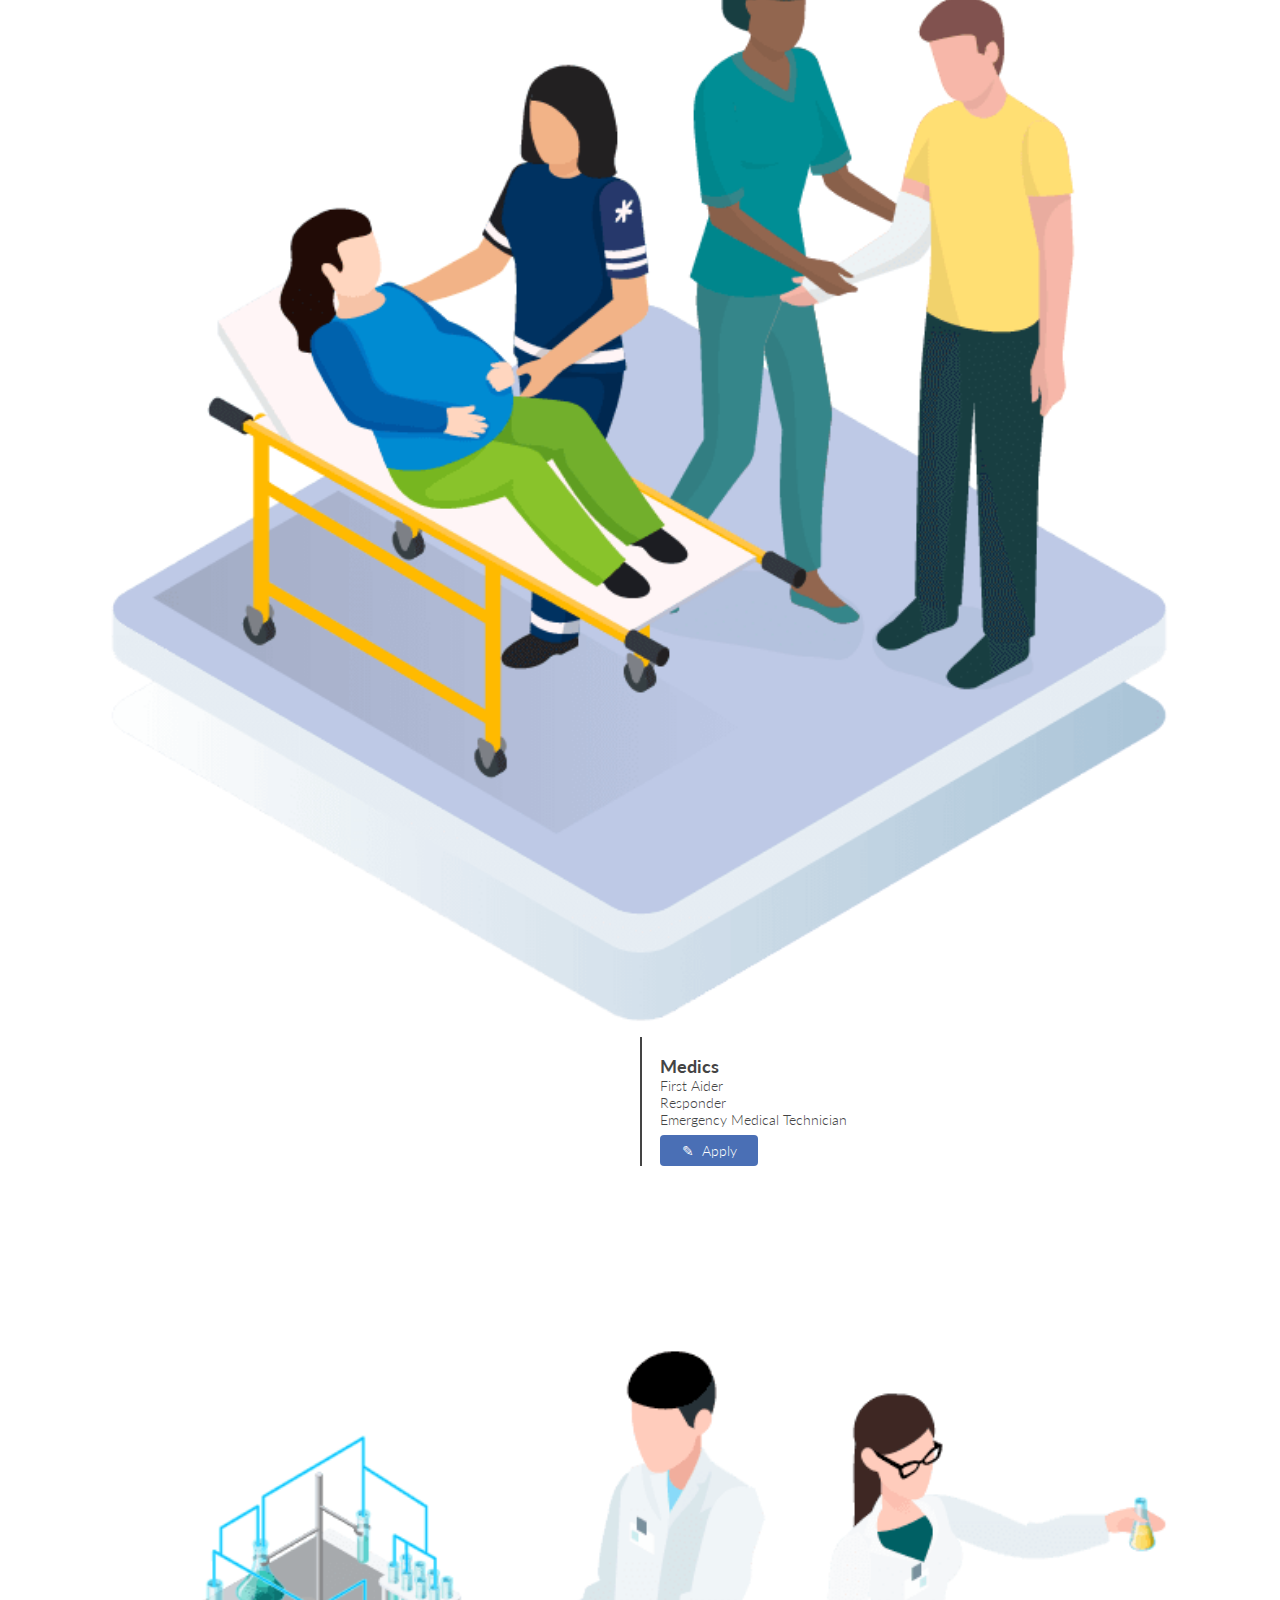
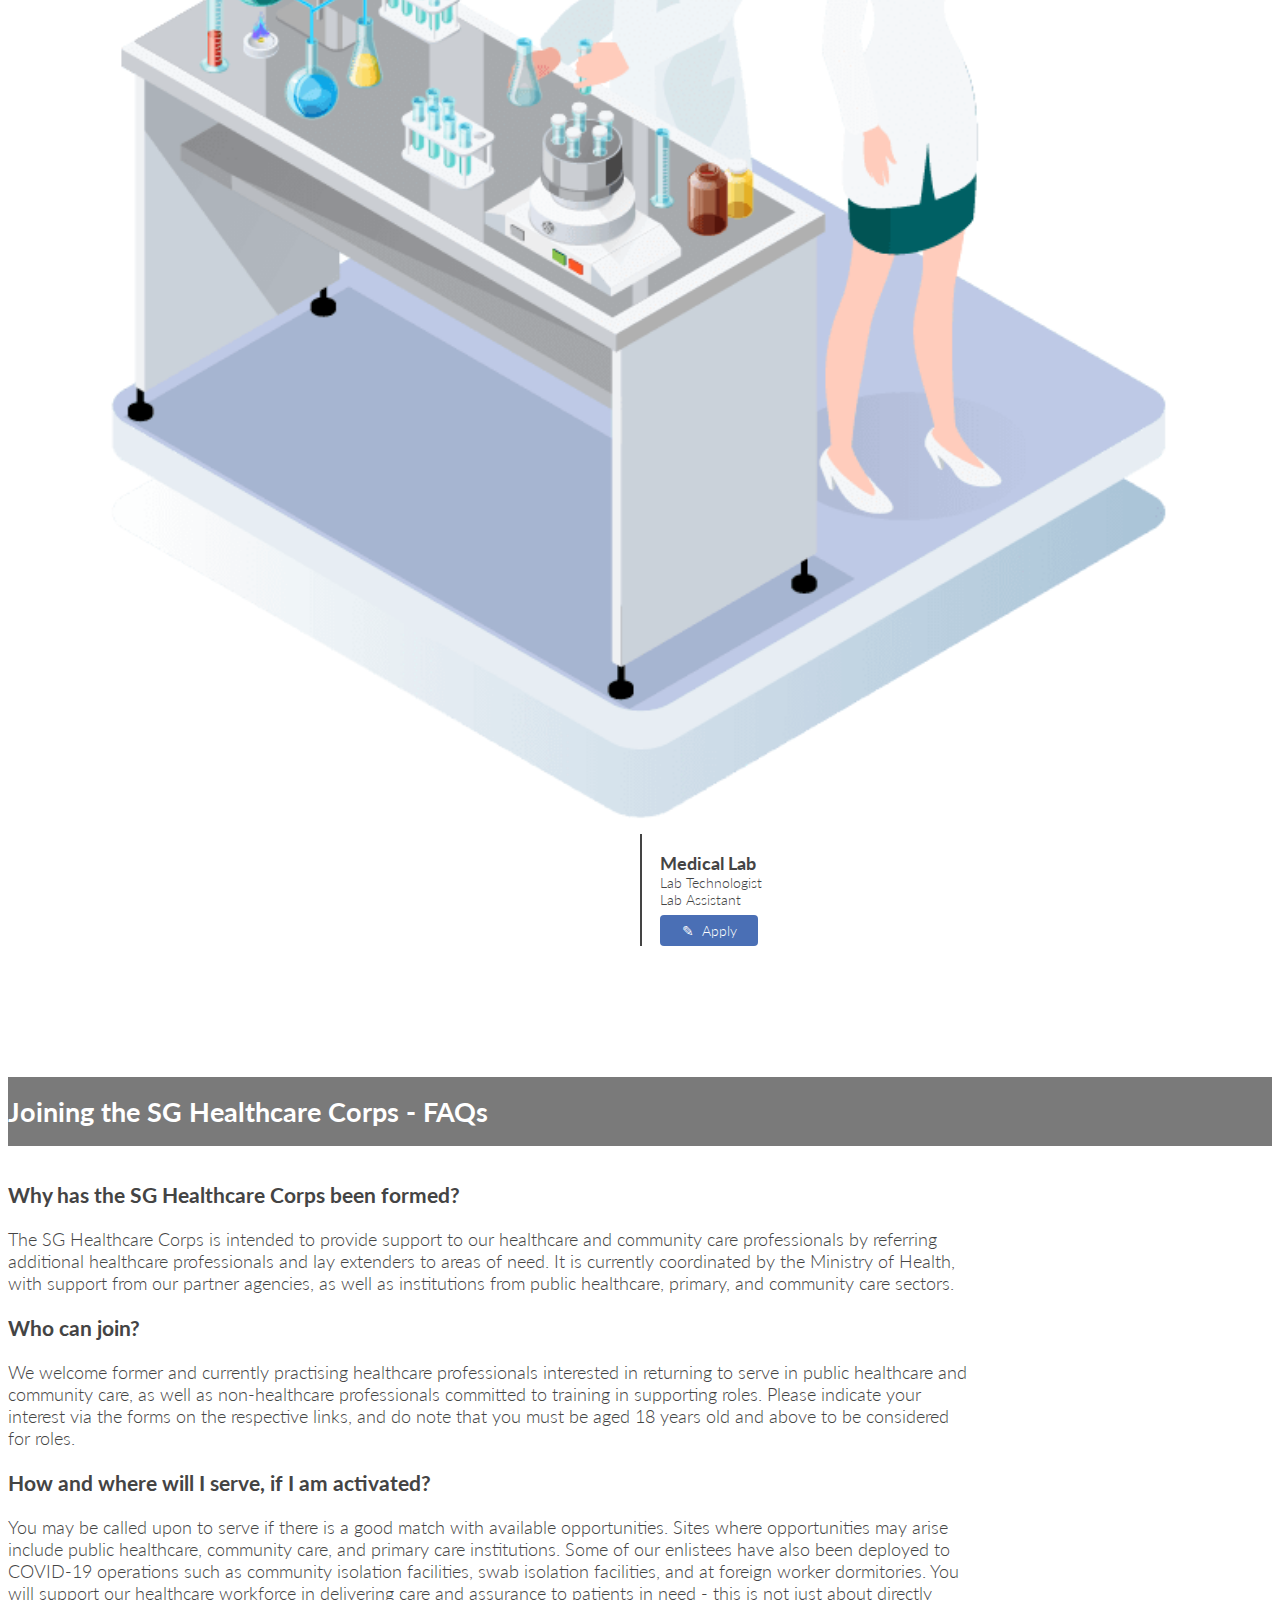
==== commit e162fbb9: "Merge pull request #3 from datagovsg/staging" ====
--- a/index.html
+++ b/index.html
@@ -105,7 +105,7 @@
     <section class="how-can-i-help">
       <div class="container narrow">
         <h2 class="section-title">How can I help?</h2>
-        <p><strong>We welcome individuals with or without healthcare experience to support our healthcare professionals in COVID-19 related operations and in community care.</strong> All individuals shortlisted for deployment will be provided training. Post-training, you may be matched to work and volunteer opportunities in operations support or in community care.</p>
+        <p><strong>We welcome individuals with or without healthcare experience to support our healthcare professionals in COVID-19 related operations and in community care.</strong> All individuals shortlisted for deployment will be provided training. Post-training, you may be matched to work or volunteer opportunities in operations support or in community care.</p>
       </div>
       <div class="container">
         <h3 class="subsection-title">
@@ -119,7 +119,7 @@
             <img class="job-graphic" alt="A nurse standing by patient in hospital bed" src="./job-ops-support.png">
             <div class="job-description">
               <h3 class="job-title">Healthcare Ops Support</h3>
-              Swab Technician<br/>
+              Swab Ops<br/>
               Phlebotomist<br/>
               Admin &amp; Ops<br/>
               <a class="button secondary" href="./ops-support.html">
--- a/index.css
+++ b/index.css
@@ -1,17 +1,25 @@
 /*----------------------------------------------------------------------------*/
 /* Global Styles */
 /*----------------------------------------------------------------------------*/
+html {
+  font-size: medium;
+}
+
+@media (min-width: 768px) { 
+  html {
+    font-size: large;
+  }
+}
 
 body {
   color: #444;
-  font-size: medium;
   font-family: Lato, sans-serif;
   font-weight: 300;
 }
 
 section {
-  padding-top: 2rem;
-  padding-bottom: 2rem;
+  padding-top: 3rem;
+  padding-bottom: 3rem;
 }
 
 .section-title {
@@ -22,6 +30,25 @@
   color: #7a7a7a;
   font-size: 1.5rem;
 }
+
+.subsection-title {
+  margin-top: 5rem;
+  margin-bottom: 2rem;
+  /* Display */
+  text-align: center;
+  /* Appearance */
+  color: #a72a17;
+  font-size: 1.5rem;
+}
+
+.subsection-subtitle {
+  /* Display */
+  text-align: center;
+  /* Appearance */
+  color: #7a7a7a;
+  font-size: 1rem;
+}
+
 
 .button {
   /* Size */
@@ -33,9 +60,13 @@
   cursor: pointer;
   /* Appearance */
   color: white;
-  background-color: #276ef1;
+  background-color: #4A6FB5;
   border-radius: 4px;
   text-decoration: none;
+}
+
+.button.secondary {
+  background-color: #cd867c;
 }
 
 .button:hover {
@@ -94,15 +125,20 @@
   justify-content: start;
   /* Appearance */
   color: #444;
-  font-size: 1.2rem;
+  font-size: 0.9rem;
   font-weight: 700;
   text-decoration: none;
   text-transform: uppercase;
 }
+@media (min-width: 576px) { 
+  .site-header .site-brand {
+    font-size: 1.2rem;
+  }
+}
 
 .site-header .site-brand img {
   /* Size */
-  height: 2.2em;
+  height: 1.8em;
   margin-right: 0.4em;
 }
 
@@ -110,8 +146,12 @@
 }
 
 .site-header .agency-brand img {
-  /* Size */
-  height: 5rem;
+  height: 3rem;
+}
+@media (min-width: 576px) { 
+  .site-header .agency-brand img {
+    height: 5rem;
+  }
 }
 
 .hero {
@@ -151,10 +191,14 @@
   font-size: 1.2rem;
 }
 
+.how-can-i-help {
+  font-size: 1.2rem;
+}
+
 .how-can-i-help .jobs-list {
-  margin-top: 4rem;
-}
-
+  margin-top: 2rem;
+  margin-bottom: 3rem;
+}
 
 .how-can-i-help .job {
   /* Size */
@@ -184,18 +228,12 @@
 
 @media (min-width: 768px) { 
   .how-can-i-help .job {
+    flex-direction: column;
     margin-bottom: 0;
-    align-items: flex-end;
-    padding-top: 8em;
-    padding-bottom: 8em;
-  }
-  .how-can-i-help .job.down {
   }
   .how-can-i-help .job .job-graphic {
     max-width: initial;
-    width: 180%;
-    margin-left: -40%;
-    margin-bottom: 8rem;
+    width: 90%;
   }
   .how-can-i-help .job.down .job-graphic {
     z-index: 1;
@@ -203,17 +241,14 @@
   }
   .how-can-i-help .job .job-description {
     /* Position */
-    position: absolute;
-    z-index: 1;
-    bottom: 28rem;
-    left: 50%;
+    align-self: flex-start;
+    margin-left: 50%;
     /* Size */
     height: auto;
-    padding-left: 1em;
+    padding-left: 1rem;
     border-left-width: 2px;
     border-left-style: solid;
     border-left-color: #444;
-    margin-left: -1px;
     /* Display */
     justify-content: flex-start;
     /* Appearance */
@@ -222,7 +257,7 @@
   }
   .how-can-i-help .job.down .job-description {
     /* Position */
-    top: 29rem;
+    top: 28rem;
     bottom: auto;
     /* Size */
     height: auto;
@@ -230,26 +265,8 @@
 }
 
 @media (min-width: 992px) { 
-  .how-can-i-help .job .job-graphic {
-    margin-bottom: 10rem;
-  }
-  .how-can-i-help .job .job-description {
-    bottom: 35rem;
-  }
-  .how-can-i-help .job.down .job-description {
-    top: 37rem;
-  }
 }
 @media (min-width: 1200px) { 
-  .how-can-i-help .job .job-graphic {
-    margin-bottom: 12rem;
-  }
-  .how-can-i-help .job .job-description {
-    bottom: 41rem;
-  }
-  .how-can-i-help .job.down .job-description {
-    top: 43rem;
-  }
 }
 
 .how-can-i-help .job .job-description .job-title {
@@ -259,6 +276,10 @@
   font-size: 1rem;
 }
 
+
+.faq {
+  padding-top: 0;
+}
 
 .faq .section-title {
   /* Size */
@@ -277,6 +298,9 @@
 }
 
 .site-footer .contact-info {
+  /* Size */
+  margin-bottom: 4rem;
+  /* Display */
   display: flex;
   flex-direction: column;
   align-items: center;
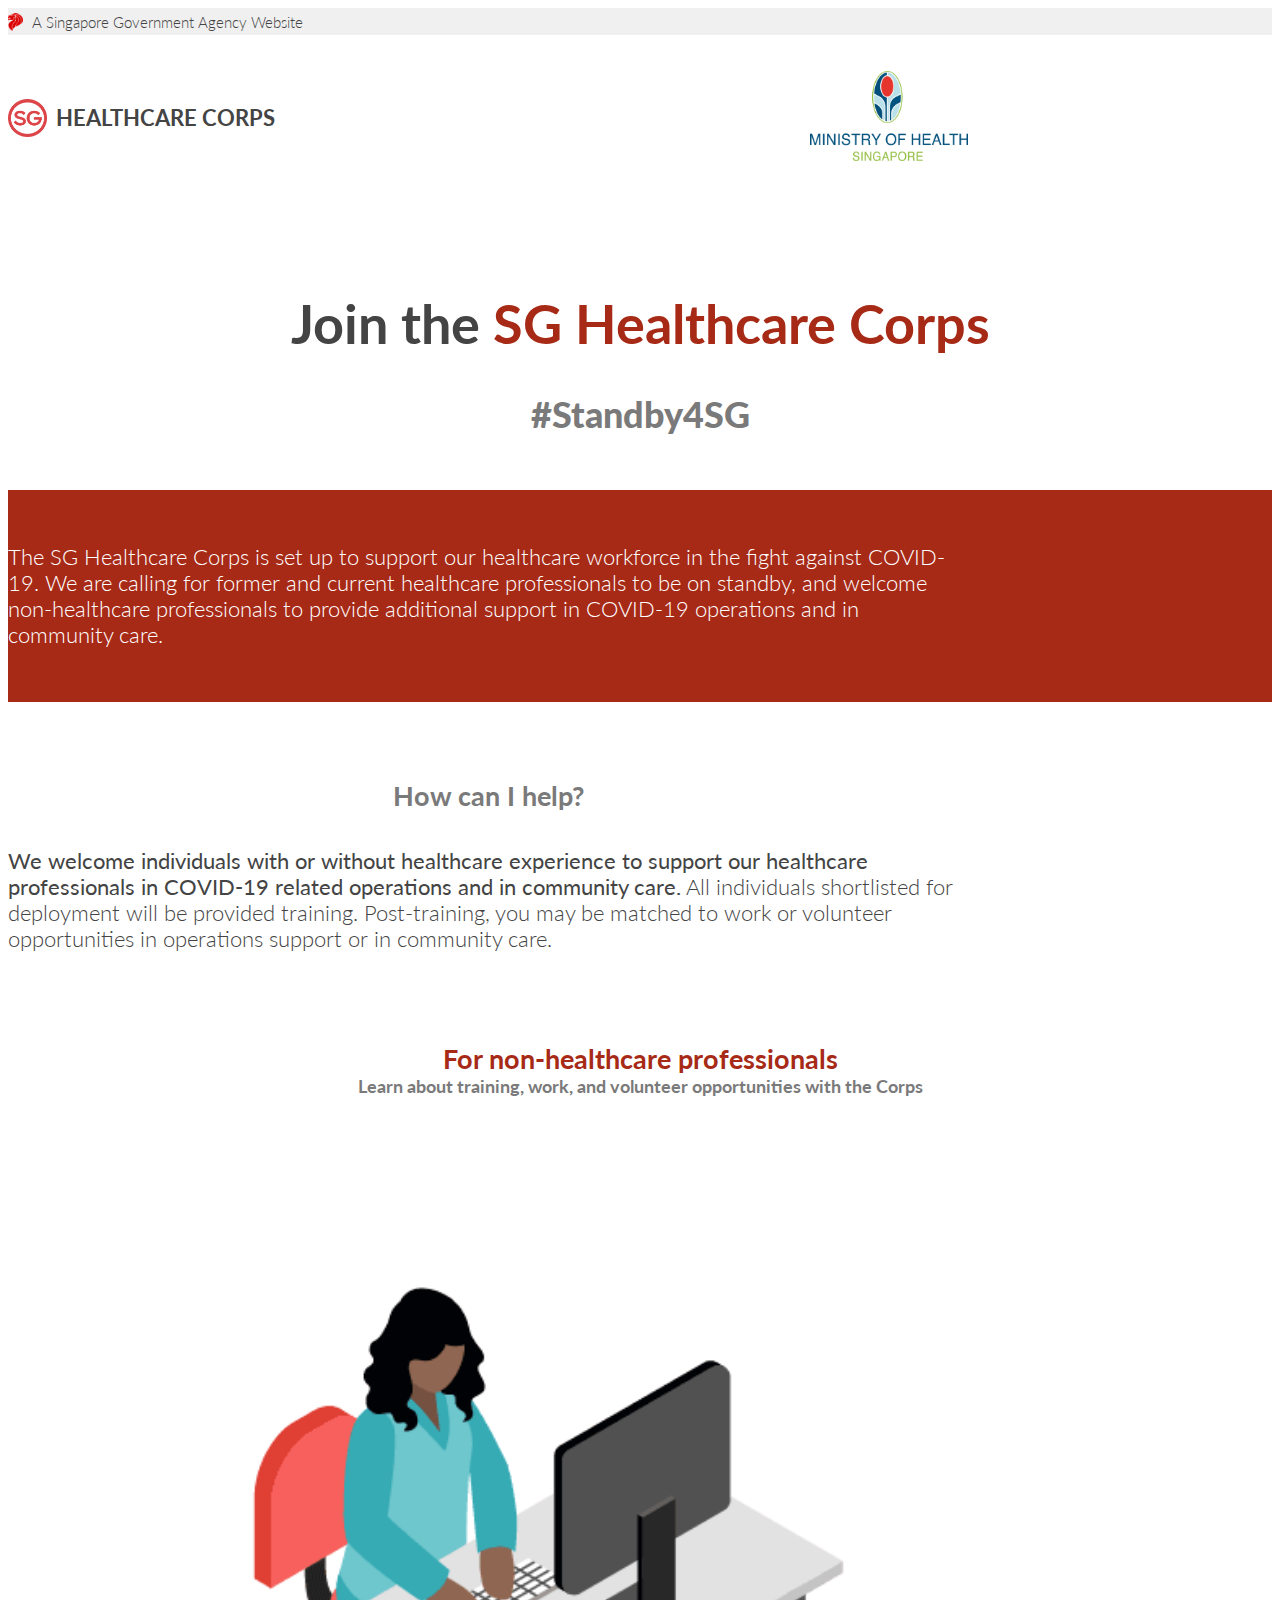
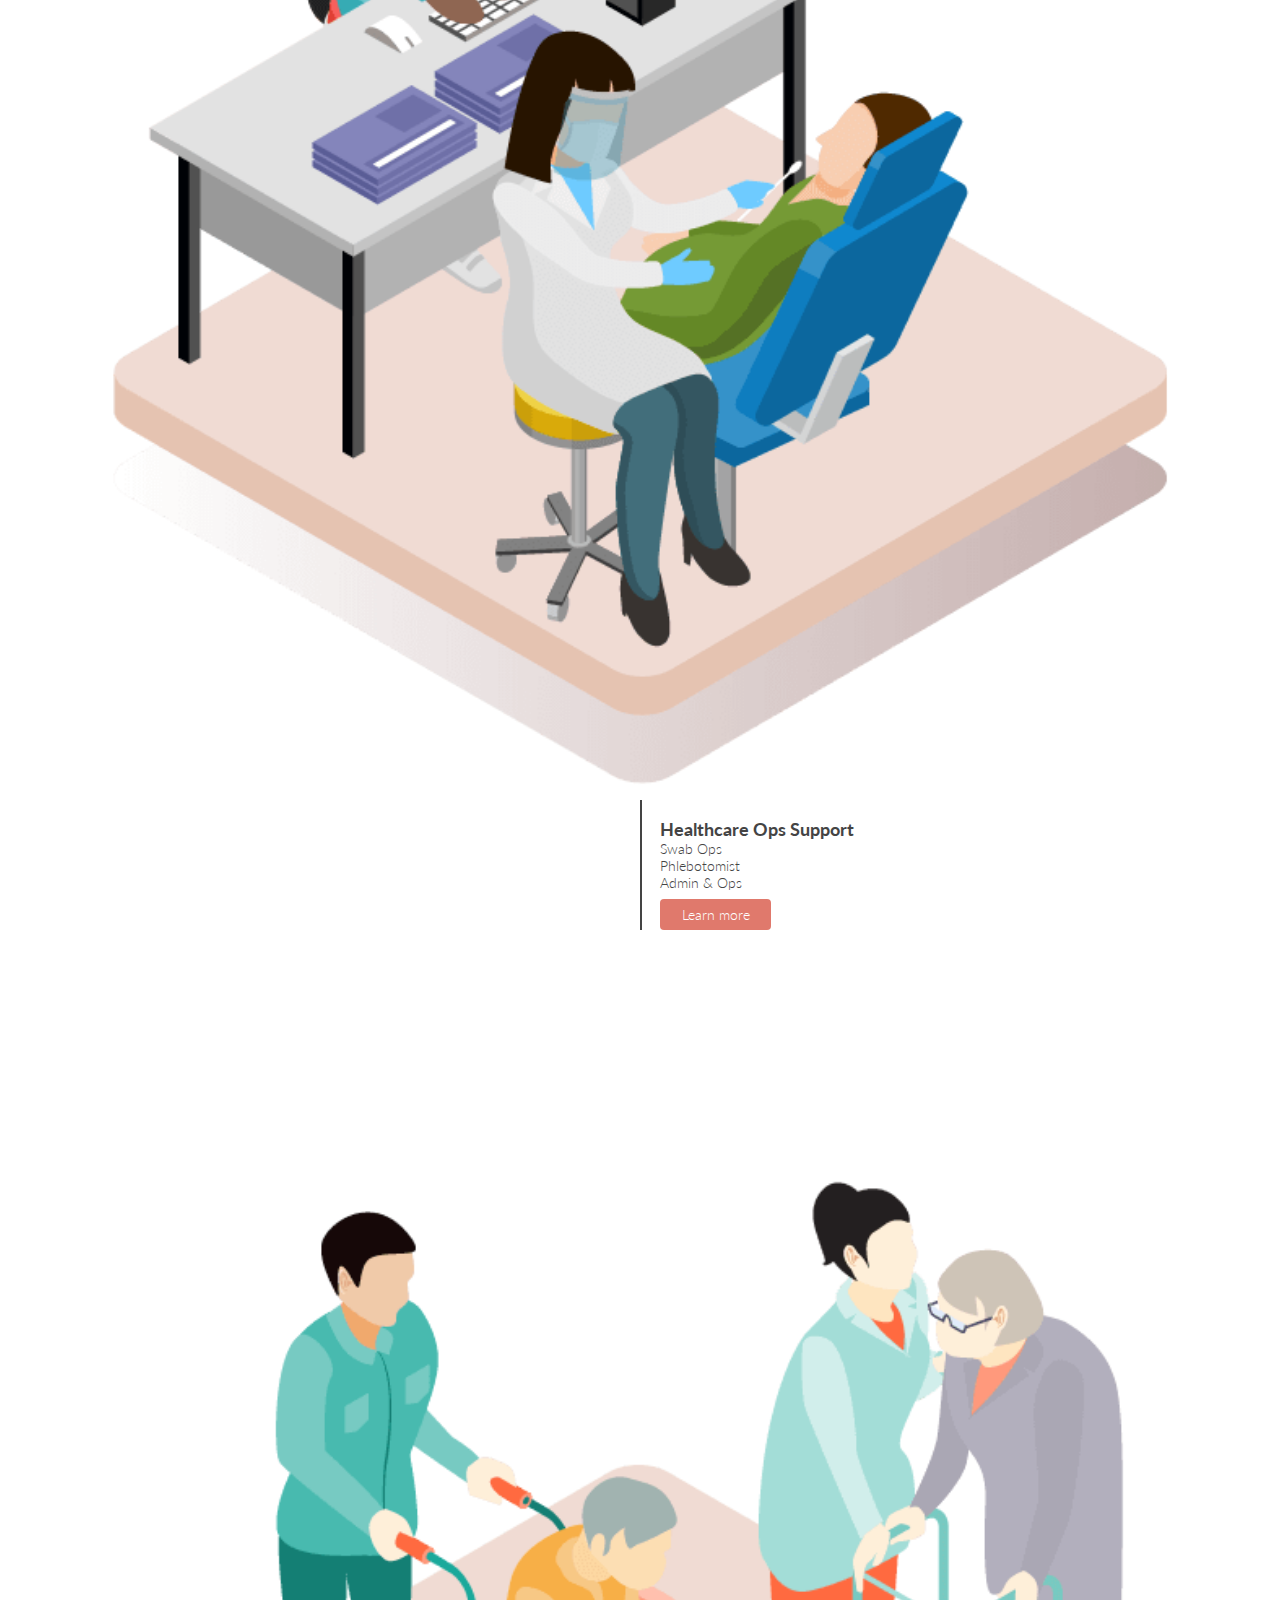
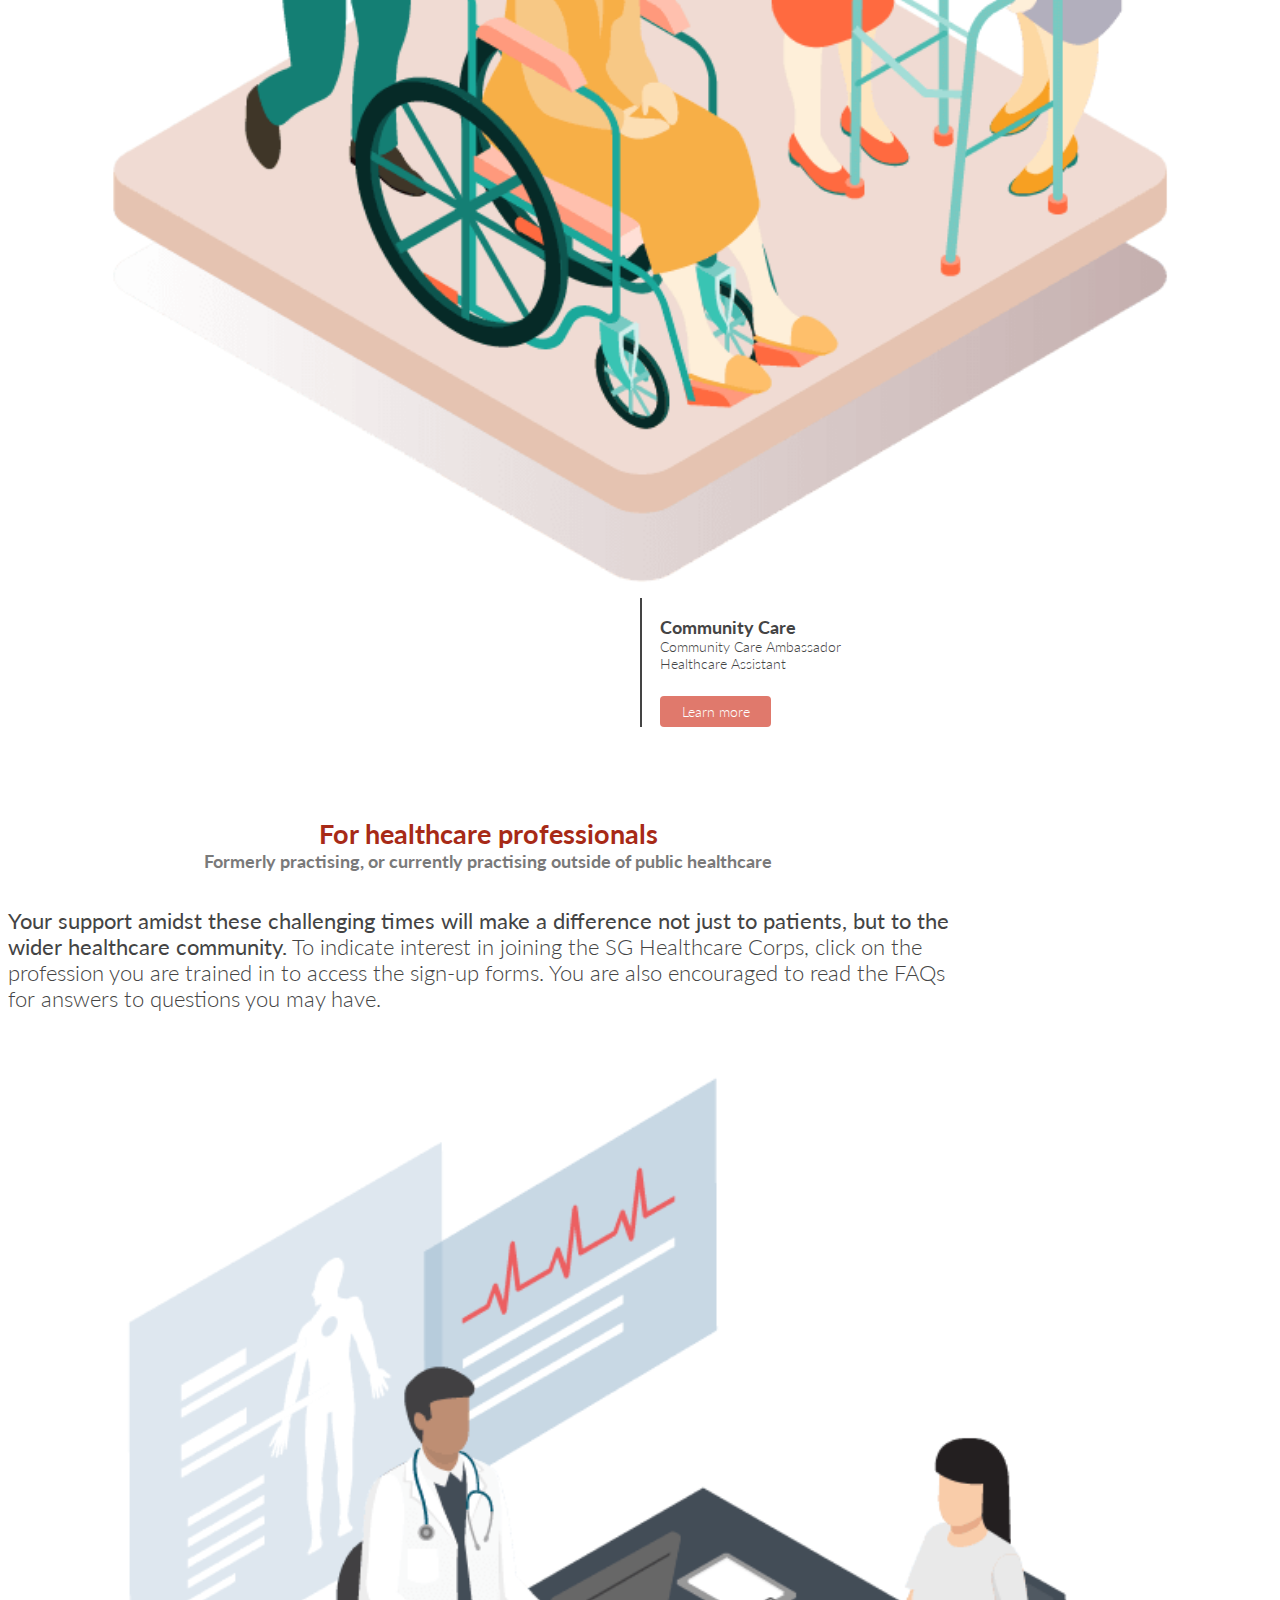
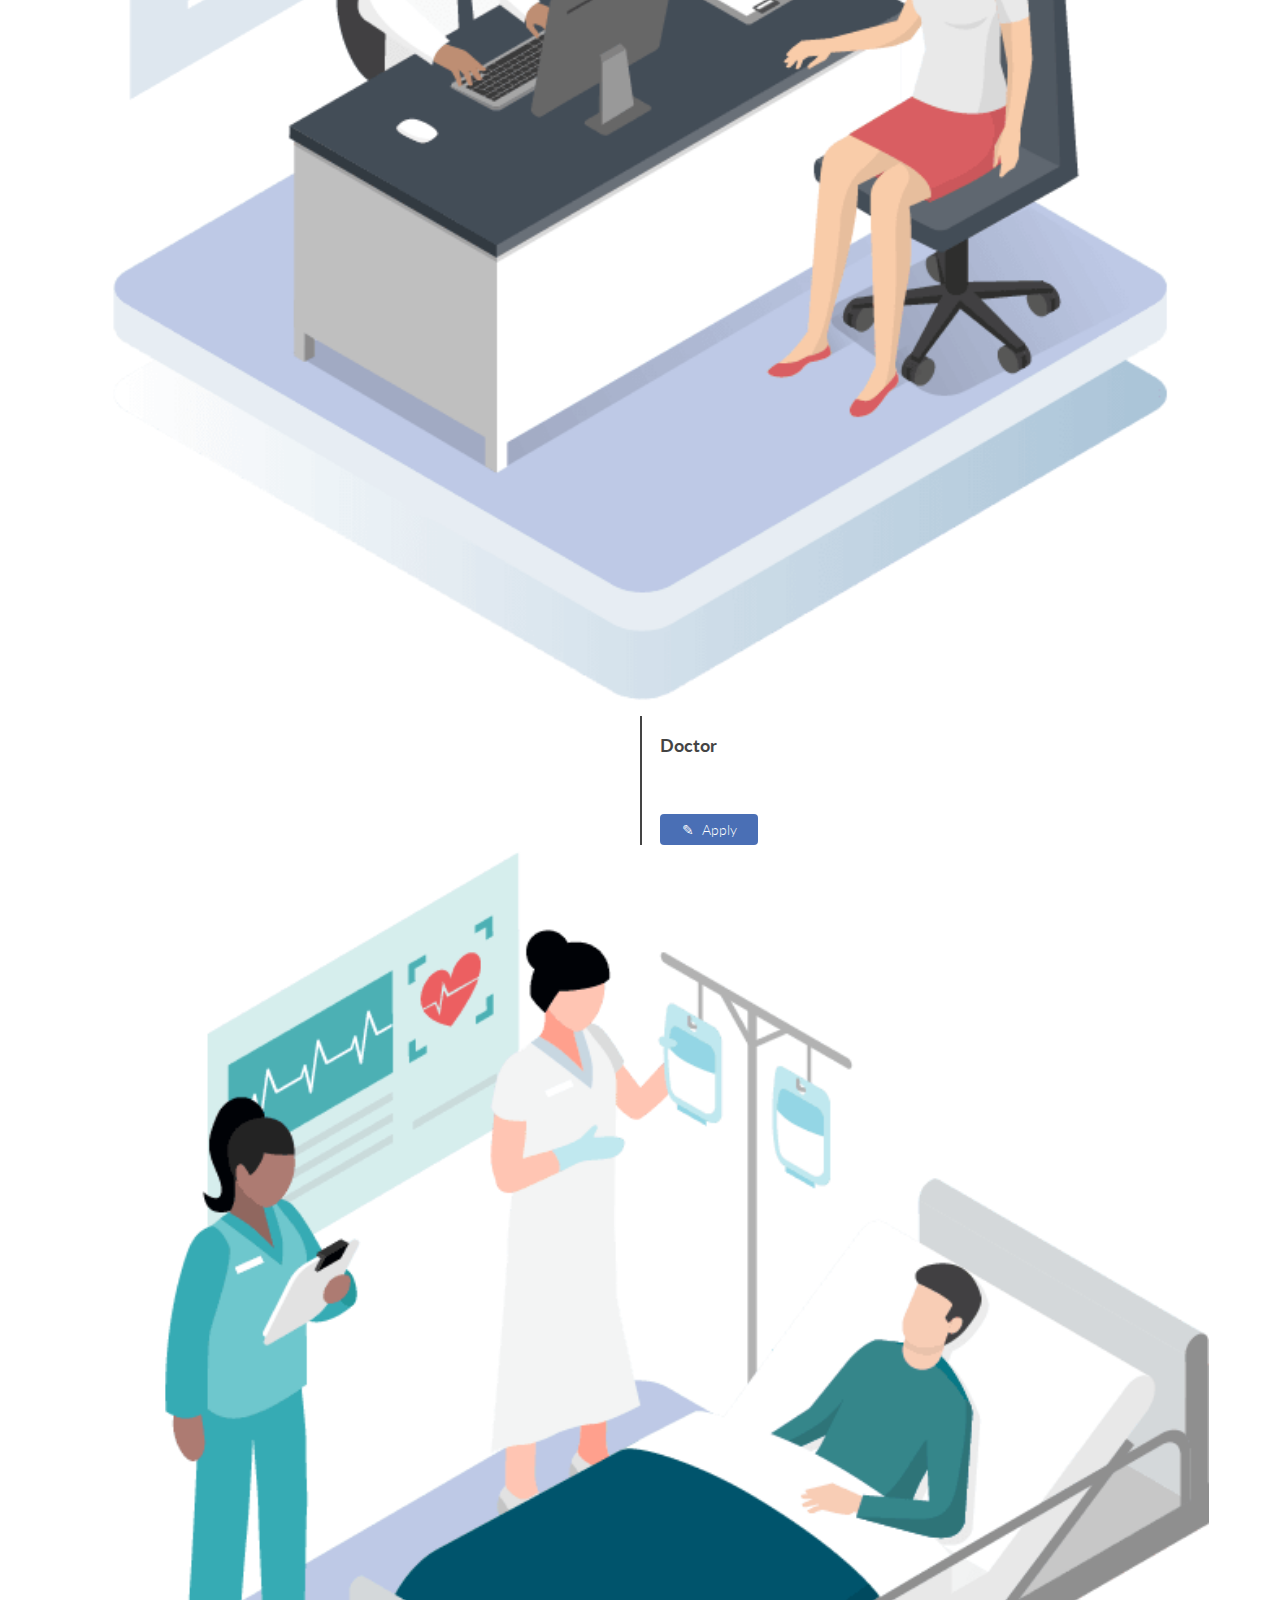
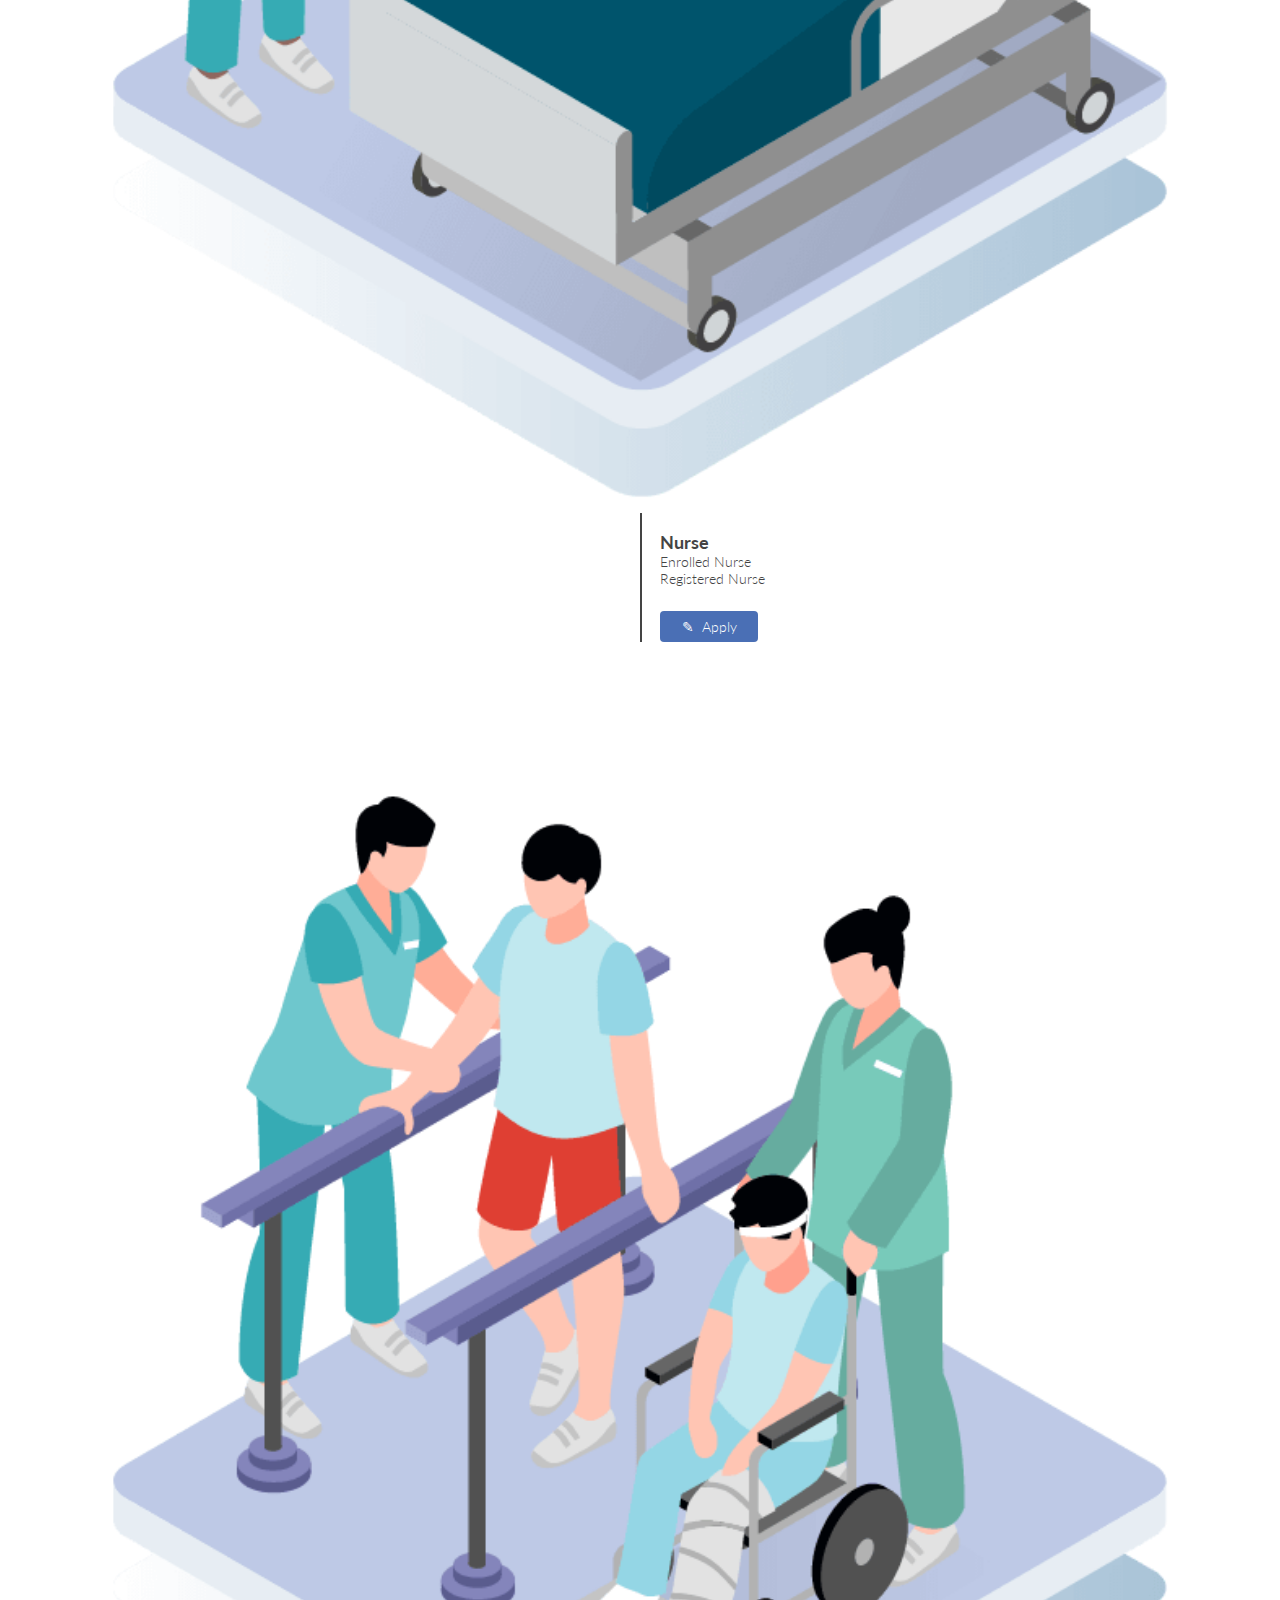
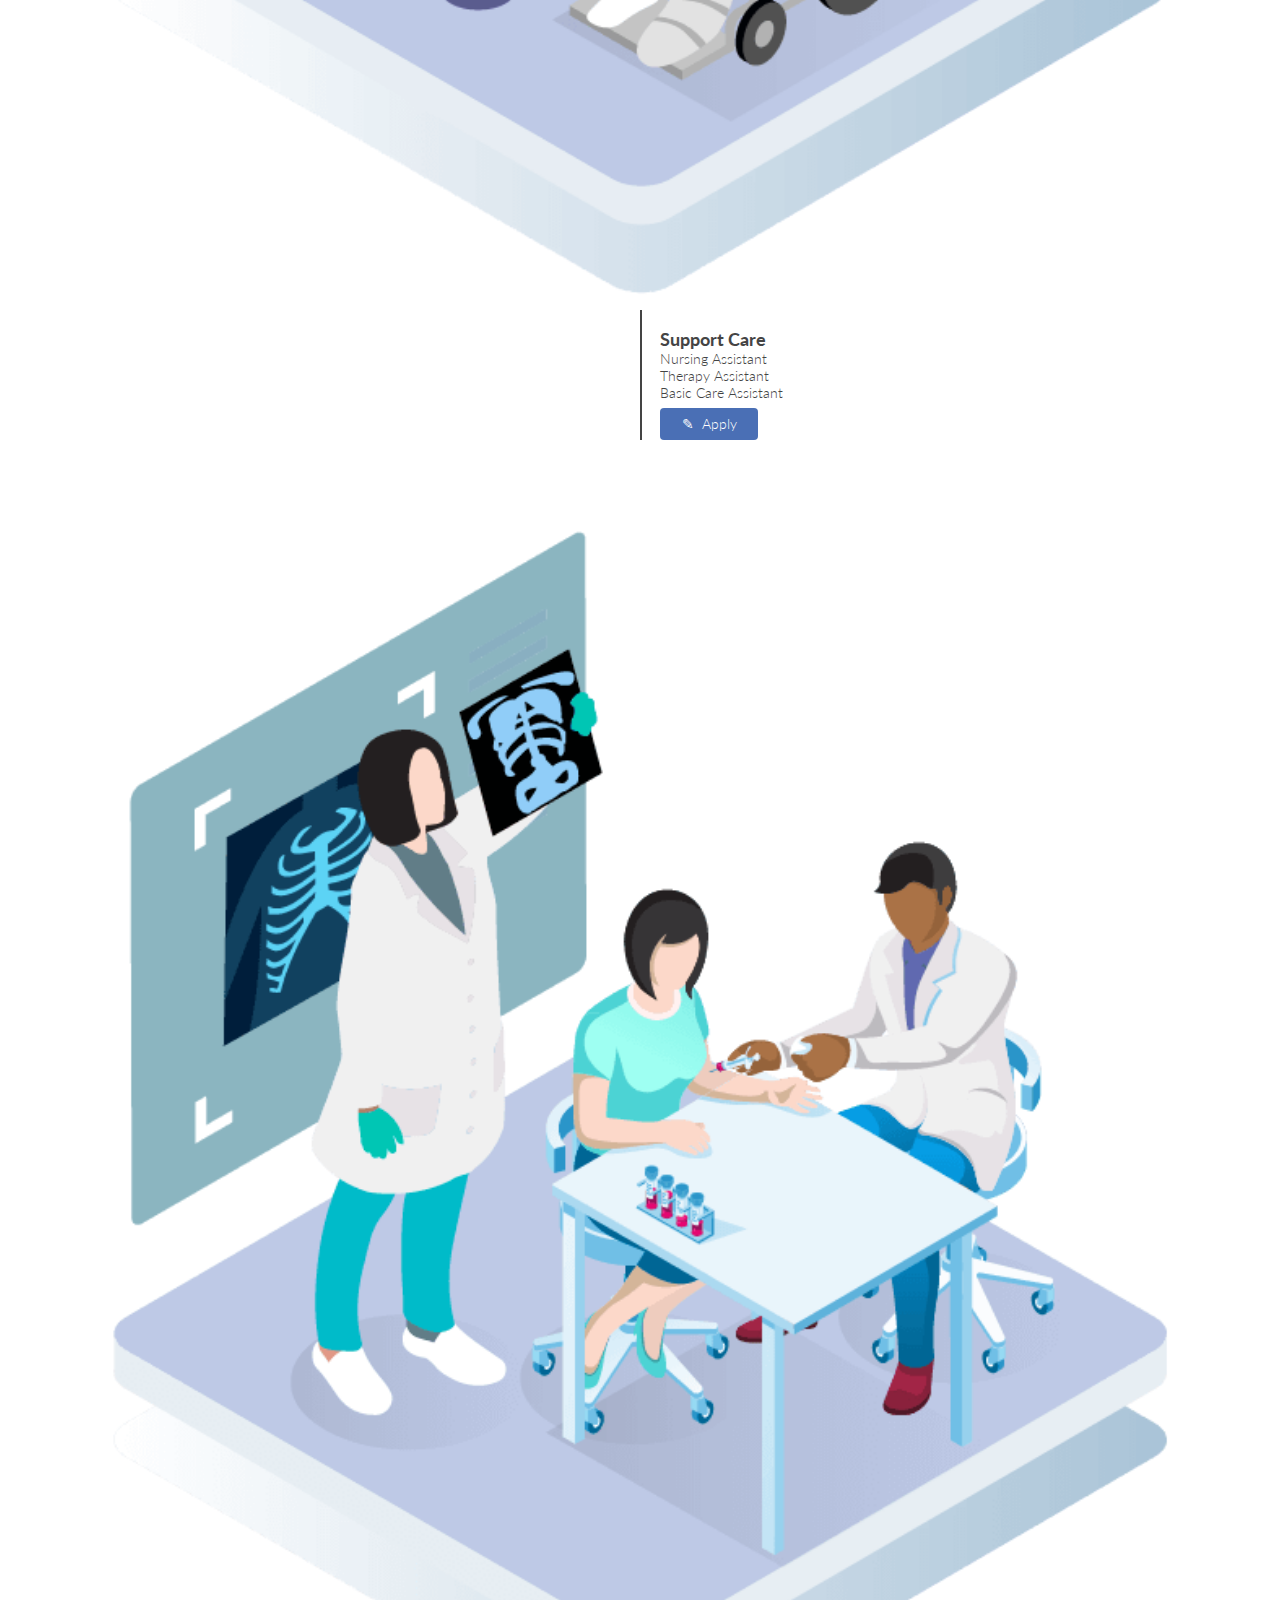
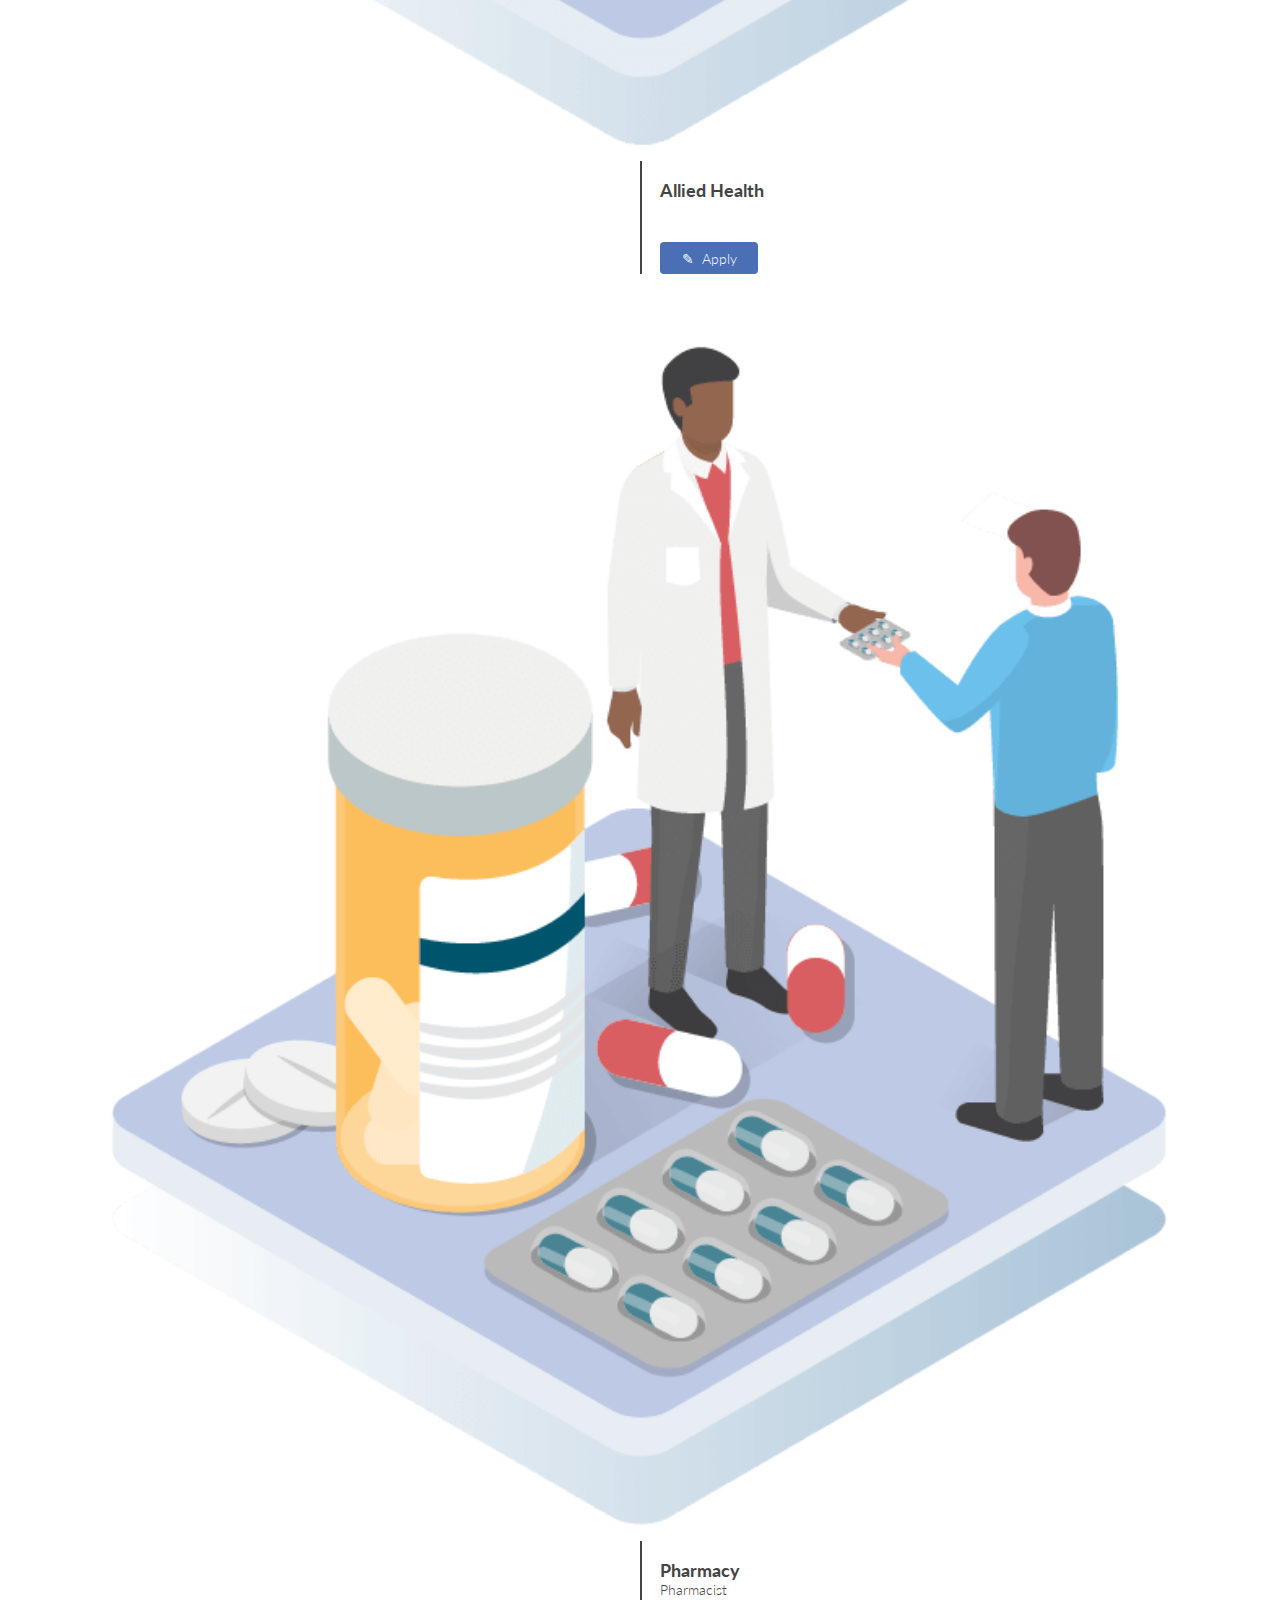
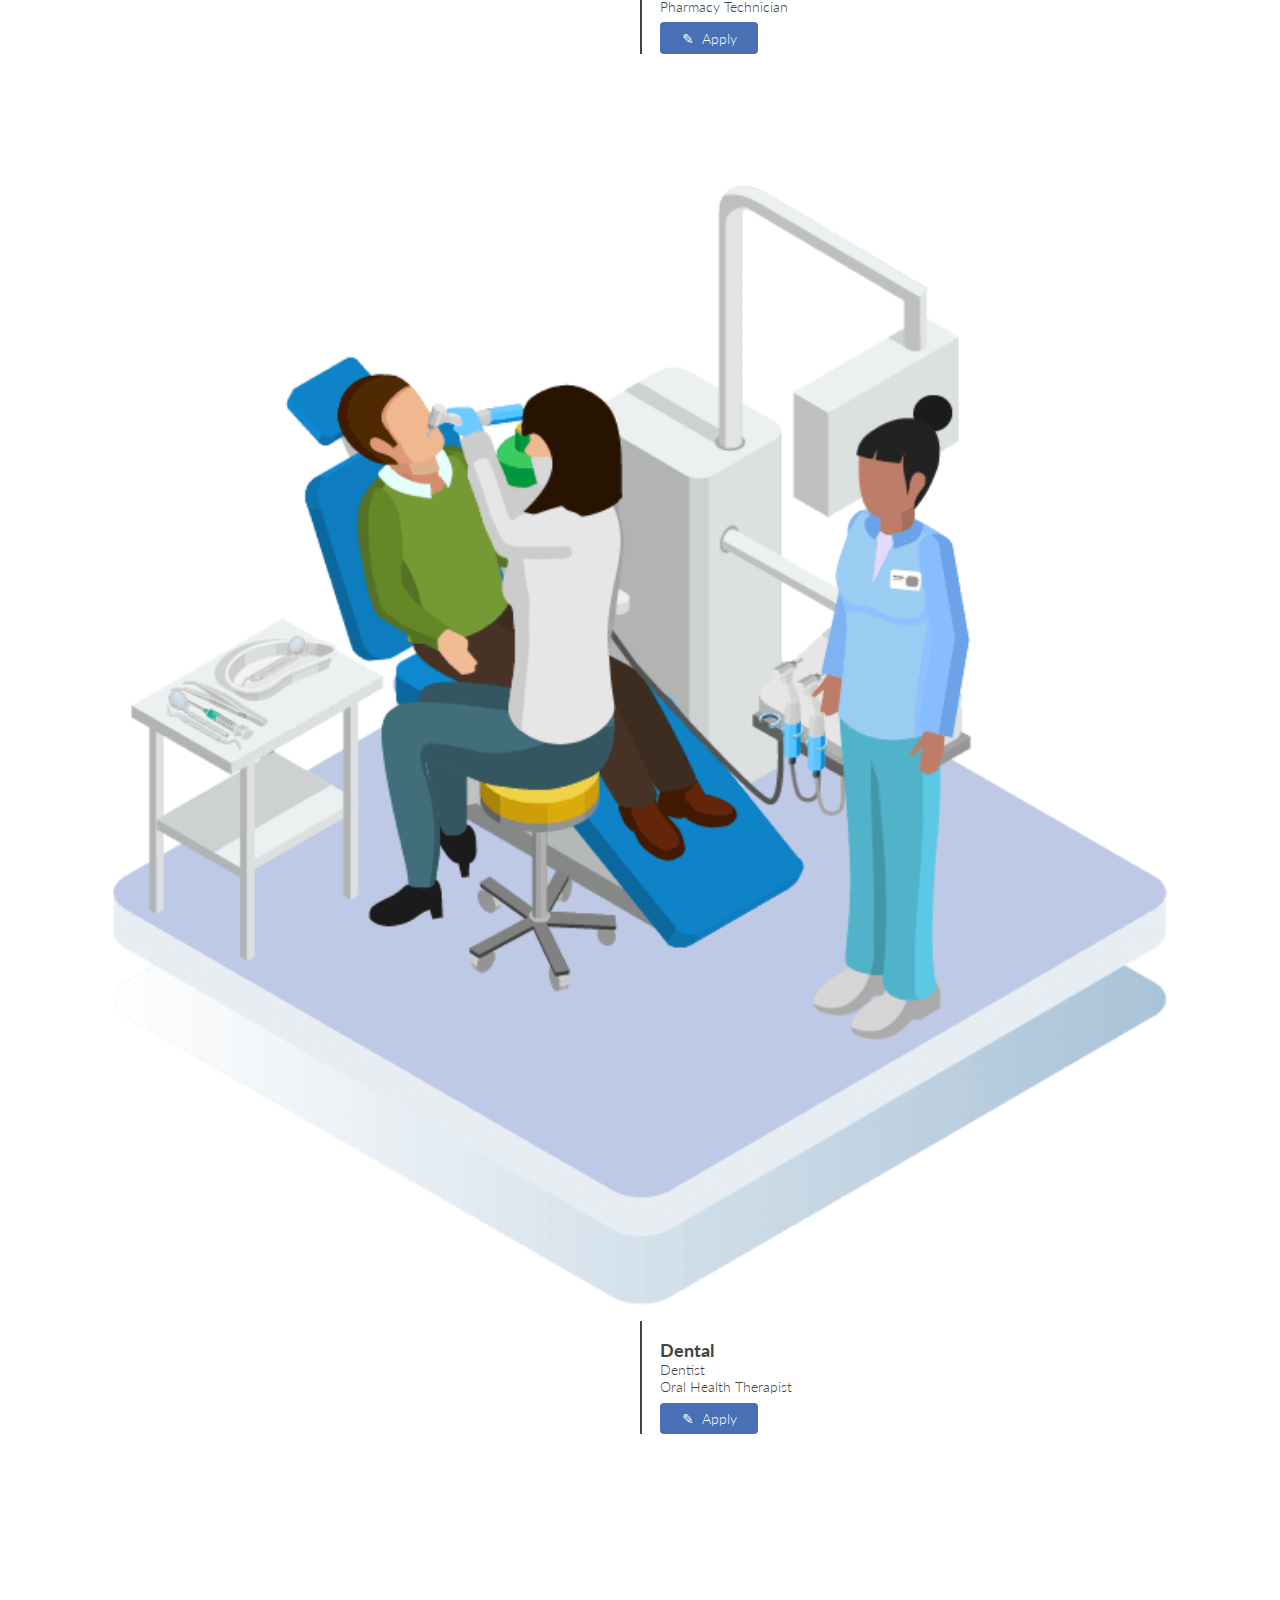
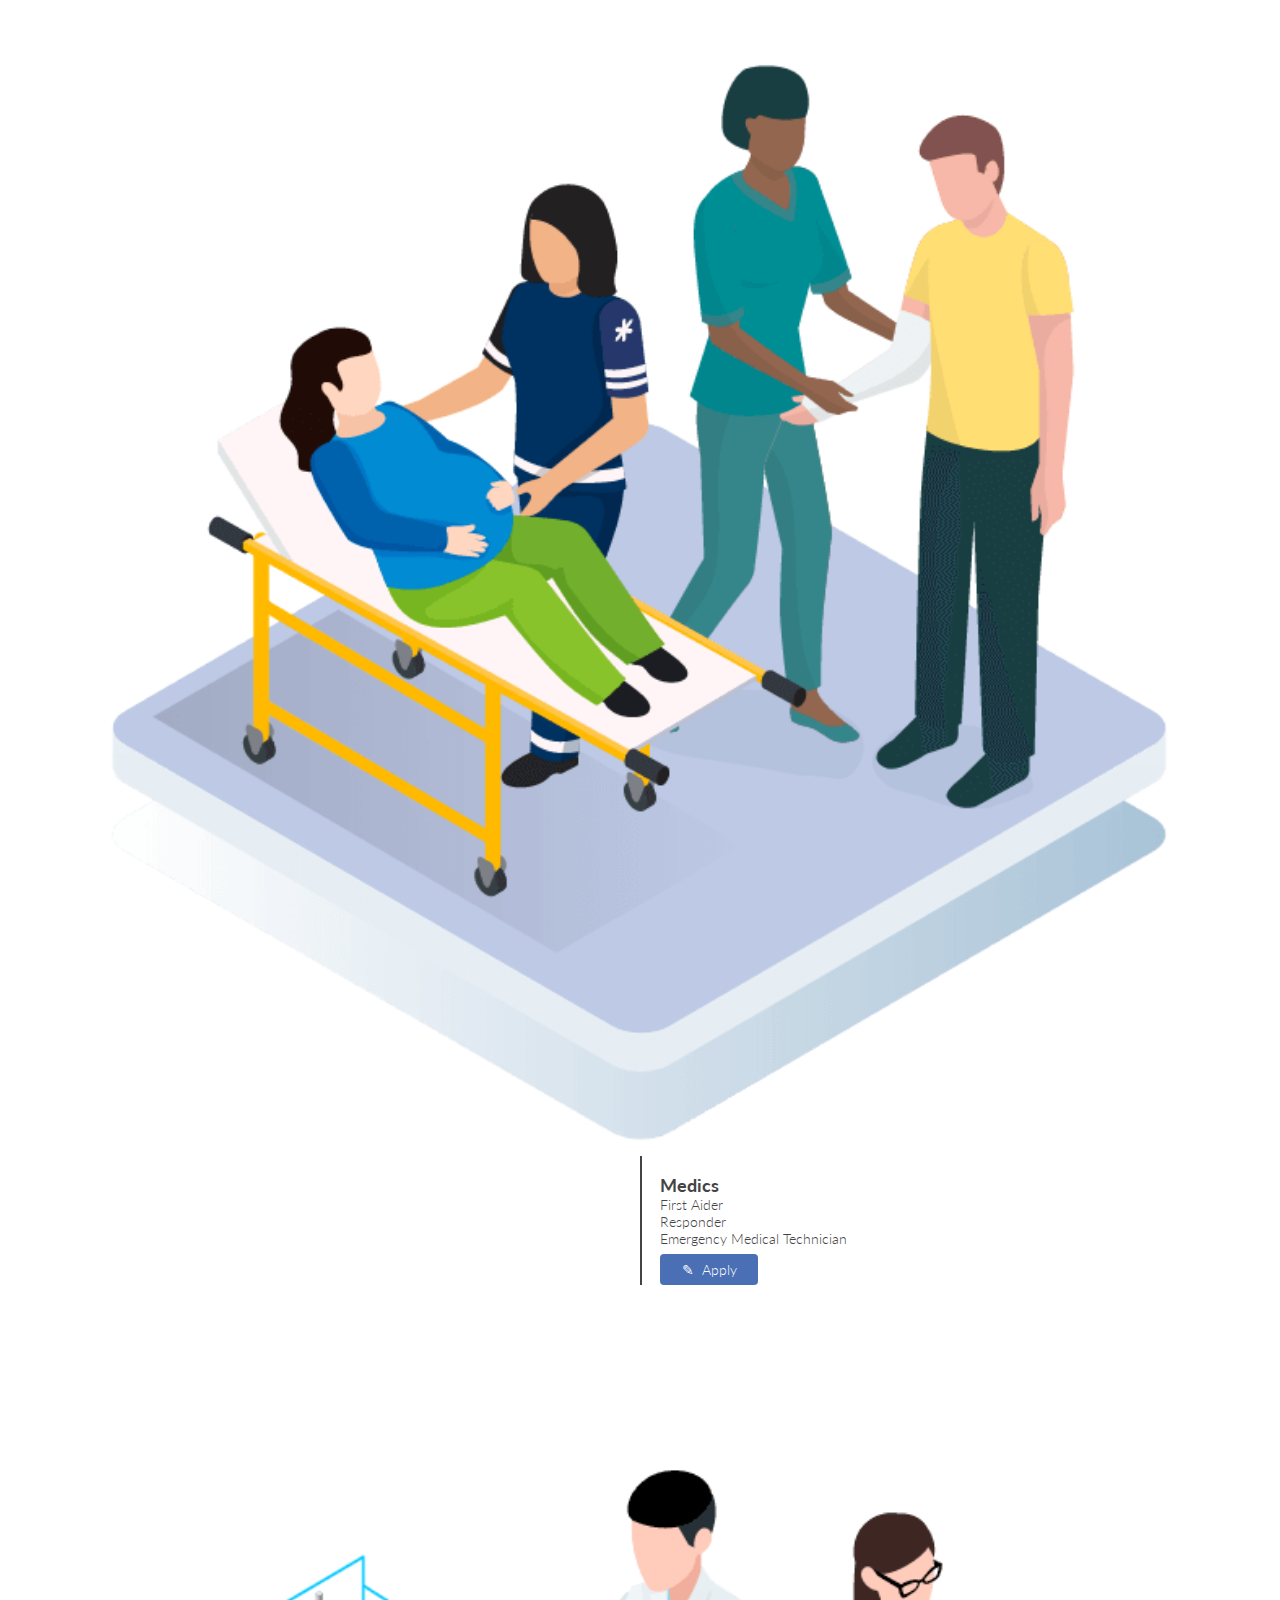
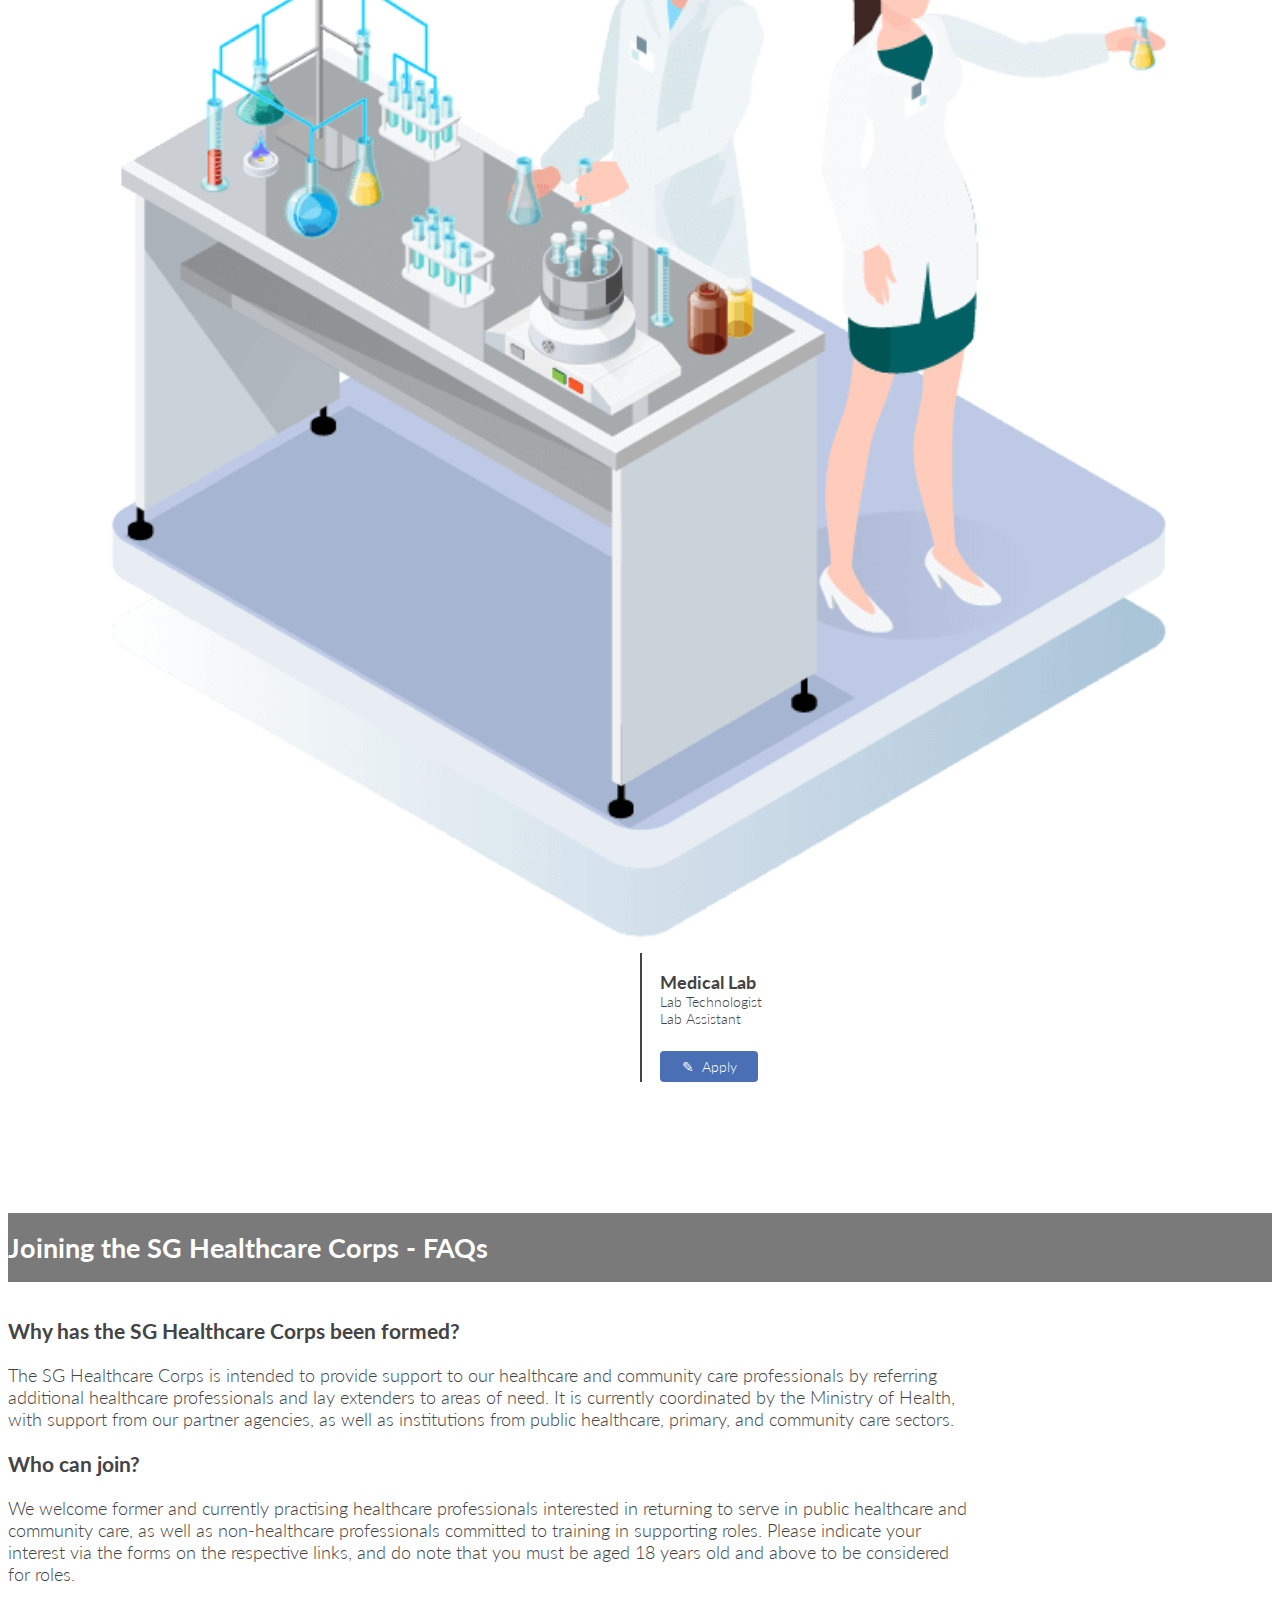
==== commit 60bec961: "Merge pull request #5 from datagovsg/staging" ====
--- a/index.html
+++ b/index.html
@@ -34,23 +34,14 @@
     <meta property="og:audio" content=""/>
     <meta property="og:video" content=""/>
     <!-- Icons -->
-    <link rel="apple-touch-icon" sizes="57x57" href="./apple-icon-57x57.png">
-    <link rel="apple-touch-icon" sizes="60x60" href="./apple-icon-60x60.png">
-    <link rel="apple-touch-icon" sizes="72x72" href="./apple-icon-72x72.png">
-    <link rel="apple-touch-icon" sizes="76x76" href="./apple-icon-76x76.png">
-    <link rel="apple-touch-icon" sizes="114x114" href="./apple-icon-114x114.png">
-    <link rel="apple-touch-icon" sizes="120x120" href="./apple-icon-120x120.png">
-    <link rel="apple-touch-icon" sizes="144x144" href="./apple-icon-144x144.png">
-    <link rel="apple-touch-icon" sizes="152x152" href="./apple-icon-152x152.png">
-    <link rel="apple-touch-icon" sizes="180x180" href="./apple-icon-180x180.png">
-    <link rel="icon" type="image/png" sizes="192x192"  href="./android-icon-192x192.png">
-    <link rel="icon" type="image/png" sizes="32x32" href="./favicon-32x32.png">
-    <link rel="icon" type="image/png" sizes="96x96" href="./favicon-96x96.png">
-    <link rel="icon" type="image/png" sizes="16x16" href="./favicon-16x16.png">
+    <link rel="apple-touch-icon" sizes="180x180" href="/apple-touch-icon.png">
+    <link rel="icon" type="image/png" sizes="32x32" href="/favicon-32x32.png">
+    <link rel="icon" type="image/png" sizes="16x16" href="/favicon-16x16.png">
+    <link rel="manifest" href="/site.webmanifest">
+    <link rel="mask-icon" href="/safari-pinned-tab.svg" color="#a72a17">
+    <meta name="msapplication-TileColor" content="#a72a17">
+    <meta name="theme-color" content="#ffffff">
     <link rel="manifest" href="./manifest.json">
-    <meta name="msapplication-TileColor" content="#ffffff">
-    <meta name="msapplication-TileImage" content="./ms-icon-144x144.png">
-    <meta name="theme-color" content="#ffffff">
     <!-- CSS -->
     <link rel="stylesheet" type="text/css" href="./bootstrap-reboot.min.css">
     <link rel="stylesheet" type="text/css" href="./bootstrap-grid.min.css">
@@ -133,6 +124,7 @@
               <h3 class="job-title">Community Care</h3>
               Community Care Ambassador<br/>
               Healthcare Assistant<br/>
+              <br class="d-none d-md-inline-block"/>
               <a class="button secondary" href="./community-care.html">
                 Learn&nbsp;more
               </a>
@@ -157,6 +149,9 @@
             <img class="job-graphic" alt="A doctor standing by patient in wheelchair" src="./job-doctor.png">
             <div class="job-description">
               <h3 class="job-title">Doctor</h3>
+              <br class="d-none d-md-inline-block"/>
+              <br class="d-none d-md-inline-block"/>
+              <br class="d-none d-md-inline-block"/>
               <a class="button" href="https://go.gov.sg/shc-doctors">
                 &#9998;&nbsp;&nbsp;Apply
               </a>
@@ -168,6 +163,7 @@
               <h3 class="job-title">Nurse</h3>
               Enrolled Nurse<br/>
               Registered Nurse<br/>
+              <br class="d-none d-md-inline-block"/>
               <a class="button" href="https://go.gov.sg/shc-nurses">
                 &#9998;&nbsp;&nbsp;Apply
               </a>
@@ -191,6 +187,8 @@
             <img class="job-graphic" alt="A radiographer reading a chest x-ray and a laboratory technician taking a blood sample" src="./job-allied-health.png">
             <div class="job-description">
               <h3 class="job-title">Allied Health</h3>
+              <br class="d-none d-md-inline-block"/>
+              <br class="d-none d-md-inline-block"/>
               <a class="button" href="https://go.gov.sg/shc-ahp">
                 &#9998;&nbsp;&nbsp;Apply
               </a>
@@ -238,6 +236,7 @@
               <h3 class="job-title">Medical Lab</h3>
               Lab Technologist<br/>
               Lab Assistant<br/>
+              <br class="d-none d-md-inline-block"/>
               <a class="button" href="https://go.gov.sg/shc-labtech">
                 &#9998;&nbsp;&nbsp;Apply
               </a>
--- a/index.css
+++ b/index.css
@@ -66,7 +66,7 @@
 }
 
 .button.secondary {
-  background-color: #cd867c;
+  background-color: #e0796c;
 }
 
 .button:hover {
@@ -224,6 +224,7 @@
   flex-direction: column;
   align-items: flex-start;
   justify-content: center;
+  font-size: 0.8rem;
 }
 
 @media (min-width: 768px) { 
@@ -252,7 +253,6 @@
     /* Display */
     justify-content: flex-start;
     /* Appearance */
-    font-size: 0.8rem;
     white-space: nowrap;
   }
   .how-can-i-help .job.down .job-description {
